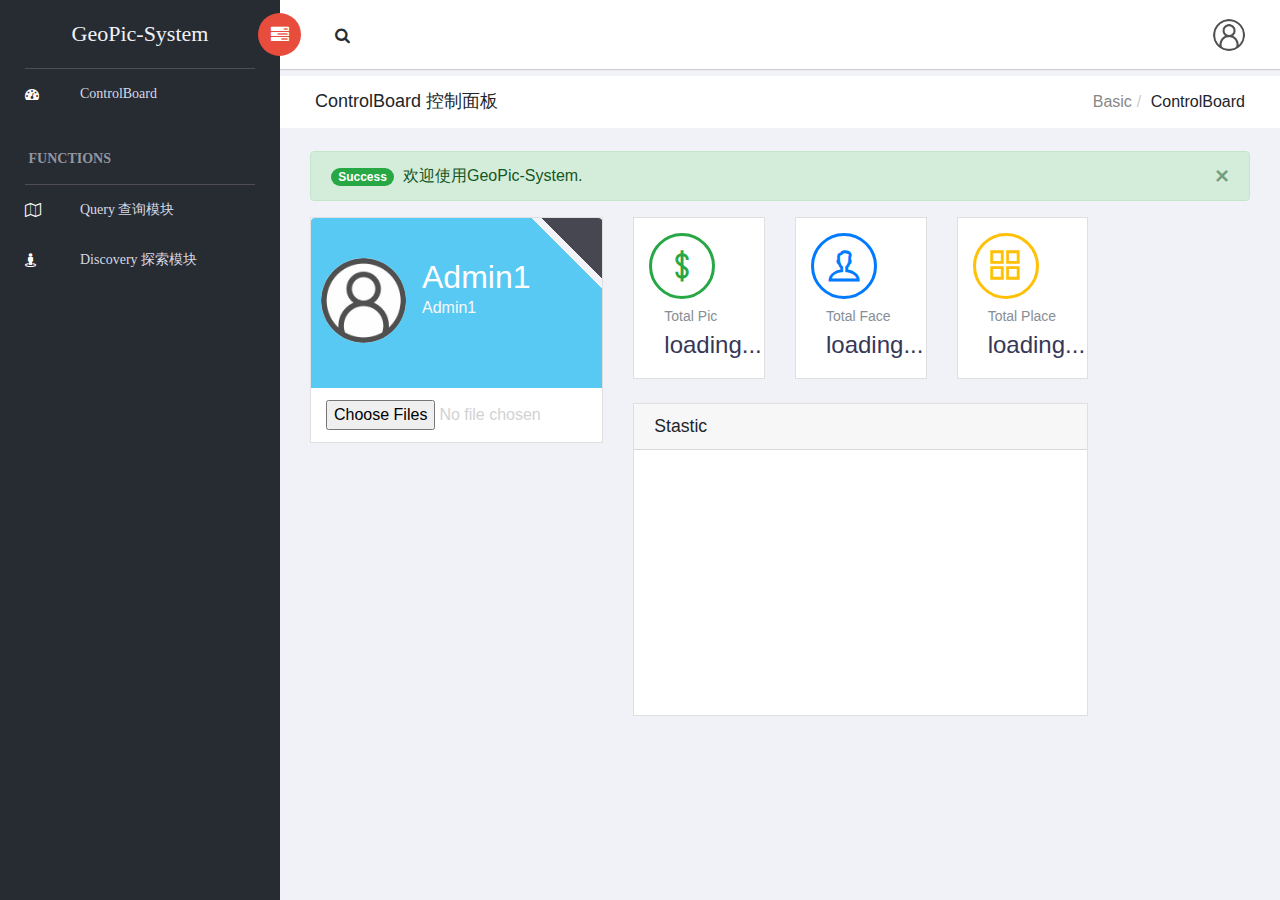
==== SpatialDB-GeoPic-System/web/static/html/index.html @ 5b04c2fc "照片上传" ====
<!doctype html>
<!--[if lt IE 7]>      <html class="no-js lt-ie9 lt-ie8 lt-ie7" lang=""> <![endif]-->
<!--[if IE 7]>         <html class="no-js lt-ie9 lt-ie8" lang=""> <![endif]-->
<!--[if IE 8]>         <html class="no-js lt-ie9" lang=""> <![endif]-->
<!--[if gt IE 8]><!-->
<html class="no-js" lang="en">
<!--<![endif]-->

<head>
<meta charset="utf-8">
<meta http-equiv="X-UA-Compatible" content="IE=edge">
<title>GeoPic-System</title>
<meta name="description" content="GeoPic-System">
<meta name="viewport" content="width=device-width, initial-scale=1">
<link rel="shortcut icon" href="../images/favicon.ico">
<link rel="stylesheet" href="../vendors/bootstrap/dist/css/bootstrap.min.css">
<link rel="stylesheet" href="../vendors/font-awesome/css/font-awesome.min.css">
<link rel="stylesheet" href="../vendors/themify-icons/css/themify-icons.css">
<link rel="stylesheet" href="../assets/css/style.css">
  <script type="text/javascript"
          src="https://webapi.amap.com/maps?v=1.4.15&key=0a2e5f7264c791daee51483cb024a8b8&plugin=AMap.MarkerClusterer"></script>
  <script type="text/javascript" src="../../support/jquery-3.4.1.min.js"></script>
  <script type="text/javascript" src="../js/initGeoPicDesktop.js"></script>
  <script src="../js/MapControl.js"></script>
  <script src="../../support/exif.js"></script>
  <script src="../js/UpLoadPhotos.js"></script>
<!--  <script src="../js/Upload.js"></script>-->
</head>

  <script>
    function getParam(paramID){
      let urlAndParams = window.location.href.split("?");
      let params = urlAndParams[urlAndParams.length - 1];
      let paramList = params.split("&");
      for (let i = 0, len = paramList.length; i < len; i++){
        let param = paramList[i];
        if(param.search(paramID) != -1){
          let arr = param.split("=");
          return arr[arr.length - 1];
        }
      }
    }
    $(document).ready(function () {
      let dbName = getParam("userDbName");
      $("#toQueryPage").attr({
        href: "query.html?userDbName=" + dbName
      });
      var initGeoPicDesktopServlet = new InitGeoPicDesktop(dbName);
    });
    let uploadPhotos = new UpLoadPhotos();
  </script>
</head>

<body>

<!-- Left Panel -->

<aside id="left-panel" class="left-panel">
  <nav class="navbar navbar-expand-sm navbar-default">
    <div class="navbar-header">
      <button class="navbar-toggler" type="button" data-toggle="collapse" data-target="#main-menu" aria-controls="main-menu" aria-expanded="false" aria-label="Toggle navigation"> <i class="fa fa-bars"></i> </button>
      <a class="navbar-brand" href="./">GeoPic-System</a> <a class="navbar-brand hidden" href="./"><img src="../images/logo2.png" alt="Logo"></a> </div>
    <div id="main-menu" class="main-menu collapse navbar-collapse">
      <ul class="nav navbar-nav">
        <li class="active"> <a href=""> <i class="menu-icon fa fa-dashboard"></i>ControlBoard </a> </li>
        <h3 class="menu-title">&nbsp;FUNCTIONS</h3>
        <!-- /.menu-title -->
        <li class="active"><a href="" id="toQueryPage"> <i class="menu-icon fa fa-map-o"></i>Query 查询模块</a> </li>
        <li class="active"> <a href="discovery.html"> <i class="menu-icon fa fa-street-view"></i>Discovery 探索模块</a> </li>
        <!-- /.menu-title --> 
        
        <!-- /.menu-title -->
      </ul>
    </div>
    <!-- /.navbar-collapse --> 
  </nav>
</aside>
<!-- /#left-panel --> 

<!-- Left Panel --> 

<!-- Right Panel -->

<div id="right-panel" class="right-panel"> 
  
  <!-- Header-->
  <header id="header" class="header">
    <div class="header-menu">
      <div class="col-sm-7"> <a id="menuToggle" class="menutoggle pull-left"><i class="fa fa fa-tasks"></i></a>
        <div class="header-left">
          <button class="search-trigger"><i class="fa fa-search"></i></button>
          <div class="form-inline">
            <form class="search-form">
              <input class="form-control mr-sm-2" type="text" placeholder="Search ..." aria-label="Search">
              <button class="search-close" type="submit"><i class="fa fa-close"></i></button>
            </form>
          </div>
        </div>
      </div>
      <div class="col-sm-5">
        <div class="user-area dropdown float-right"> <a href="#" class="dropdown-toggle" data-toggle="dropdown" aria-haspopup="true" aria-expanded="false"> <img class="user-avatar rounded-circle" src="../images/admin.jpg" alt="User Avatar"> </a>
          <div class="user-menu dropdown-menu"> <a class="nav-link" href="index.html"><i class="fa fa-user"></i> 我的照片 </a> <a class="nav-link" href="login.html"><i class="fa fa-power-off"></i> 登出</a> </div>
        </div>
        <div class="language-select dropdown" id="language-select">
          <div class="dropdown-menu" aria-labelledby="language">
            <div class="dropdown-item"> <span class="flag-icon flag-icon-fr"></span> </div>
            <div class="dropdown-item"> <i class="flag-icon flag-icon-es"></i> </div>
            <div class="dropdown-item"> <i class="flag-icon flag-icon-us"></i> </div>
            <div class="dropdown-item"> <i class="flag-icon flag-icon-it"></i> </div>
          </div>
        </div>
      </div>
    </div>
  </header>
  <!-- /header --> 
  <!-- Header-->
  
  <div class="breadcrumbs">
    <div class="col-sm-4">
      <div class="page-header float-left">
        <div class="page-title">
          <h1>ControlBoard 控制面板</h1>
        </div>
      </div>
    </div>
    <div class="col-sm-8">
      <div class="page-header float-right">
        <div class="page-title">
          <ol class="breadcrumb text-right">
            <li><a href="index.html">Basic</a></li>
            <li class="active">ControlBoard</li>
          </ol>
        </div>
      </div>
    </div>
  </div>
  <div class="content mt-3">
    <div class="col-sm-12">
      <div class="alert  alert-success alert-dismissible fade show" role="alert"> <span class="badge badge-pill badge-success">Success</span> &nbsp;欢迎使用GeoPic-System.
        <button type="button" class="close" data-dismiss="alert" aria-label="Close"> <span aria-hidden="true">&times;</span> </button>
      </div>
    </div>
    <!--/.col--> 
    <!--/.col--> 
    <!--/.col--> 
    <!--/.col--> 
    <!--/.col--> 
    <!--/.col--> 
    <!--/.col--> 
    <!--/.col-->
    
    <div class="col-lg-8 col-xl-4">
      <section class="card">
        <div class="twt-feed blue-bg">
          <div class="corner-ribon black-ribon"> </div>
          <div class="media"> <a href="#"> <img class="align-self-center rounded-circle mr-3" style="width:85px; height:85px;" alt="" src="../images/admin.jpg"> </a>
            <div class="media-body">
              <h2 class="text-white display-6">Admin1&nbsp;</h2>
              <p class="text-light">Admin1&nbsp;</p>
            </div>
          </div>
        </div>

        <!--@TODO:上传照片-->
        <footer class="twt-footer" ><input type="file" id="input_upload_driver" name="file" multiple="multiple" onchange="uploadPhotos.startToUpload()" ></input></footer>
      </section>
    </div>
    <div class="col-lg-4 col-xl-2">
      <div class="card">
        <div class="card-body">
          <div class="stat-widget-one">
            <div class="stat-icon dib"><i class="ti-money text-success border-success"></i></div>
            <div class="stat-content dib">
              <div class="stat-text">Total Pic</div>
              <div class="stat-digit photoCount">loading...</div>
            </div>
          </div>
        </div>
      </div>
    </div>
    <div class="col-lg-4 offset-xl-0 col-xl-2">
      <div class="card">
        <div class="card-body">
          <div class="stat-widget-one">
            <div class="stat-icon dib"><i class="ti-user text-primary border-primary"></i></div>
            <div class="stat-content dib">
              <div class="stat-text">Total Face&nbsp;</div>
              <div class="stat-digit faceCount">loading...</div>
            </div>
          </div>
        </div>
      </div>
    </div>
    <div class="col-lg-4 offset-xl-0 col-xl-2">
      <div class="card">
        <div class="card-body">
          <div class="stat-widget-one">
            <div class="stat-icon dib"><i class="ti-layout-grid2 text-warning border-warning"></i></div>
            <div class="stat-content dib">
              <div class="stat-text">Total Place&nbsp;</div>
              <div class="stat-digit placeCount">loading...</div>
            </div>
          </div>
        </div>
      </div>
    </div>
    <div class="col-xl-6">
      <div class="card">
        <div class="card-header">
          <h4>Stastic&nbsp;</h4>
        </div>
        <div class="Amap-container">
          <div id="map" class="col-xl-12" style="height: 265px;"></div>
        </div>
      </div>
      <!-- /# card --> 
      
      <!--照片人脸检测模态框-->
      <div class="modal fade" id="smallFacemodal" tabindex="-1" role="dialog" aria-labelledby="smallmodalLabel" aria-hidden="true">
        <div class="modal-dialog modal-sm" role="document">
          <div class="modal-content">
            <div class="modal-header">
              <h5 class="modal-title" id="smallmodalLabel">人脸信息</h5>
              <button type="button" class="close" data-dismiss="modal" aria-label="Close"> <span aria-hidden="true">&times;</span> </button>
            </div>
            
            <!--模态框主体部分-->
            <div class="modal-body">
              <div class="modal-info center-self-xy mYBounceInDown">
                <div class="modal-face"> <img src="../images/admin.jpg"  class="center-self-xy" id="faceImg"> </div>
                <div class="modal-label"> <span>请输入人物姓名:</span>
                  <input type="text" class="form-control" id="facelabelText">
                </div>
              </div>
            </div>
            <div class="modal-footer">
              <button type="button" class="btn btn-secondary" id="cancelInputFaceLabel" data-dismiss="modal">取消</button>
              <button type="button" class="btn btn-primary" id="sureInputFaceLabel">确认</button>
            </div>
          </div>
        </div>
        
        <!-- .animated --> 
      </div>
      
    </div>
  </div>
  <!-- .content --> 
</div>
<!-- /#right-panel --><!-- Right Panel --> 

<script src="../vendors/jquery/dist/jquery.min.js"></script>
<!--<script src="vendors/popper.js/dist/umd/popper.min.js"></script> -->
<script src="../vendors/bootstrap/dist/js/bootstrap.min.js"></script>
<!--<script src="assets/js/main.js"></script> -->
<!--<script src="vendors/chart.js/dist/Chart.bundle.min.js"></script> -->
<!--<script src="assets/js/dashboard.js"></script> -->
<!--<script src="assets/js/widgets.js"></script> -->
<!--<script src="vendors/jqvmap/dist/jquery.vmap.min.js"></script> -->
<!--<script src="vendors/jqvmap/examples/js/jquery.vmap.sampledata.js"></script> -->
<!--<script src="vendors/jqvmap/dist/maps/jquery.vmap.world.js"></script> -->
</body>
</html>
---- SpatialDB-GeoPic-System/web/static/vendors/themify-icons/css/themify-icons.css ----
@font-face {
	font-family: 'themify';
	src:url('../fonts/themify.eot');
	src:url('../fonts/themify.eot?#iefix') format('embedded-opentype'),
		url('../fonts/themify.woff') format('woff'),
		url('../fonts/themify.ttf') format('truetype'),
		url('../fonts/themify.svg') format('svg');
	font-weight: normal;
	font-style: normal;
}

[class^="ti-"], [class*=" ti-"] {
	font-family: 'themify';
	speak: none;
	font-style: normal;
	font-weight: normal;
	font-variant: normal;
	text-transform: none;
	line-height: 1;

	/* Better Font Rendering =========== */
	-webkit-font-smoothing: antialiased;
	-moz-osx-font-smoothing: grayscale;
}

.ti-wand:before {
	content: "\e600";
}
.ti-volume:before {
	content: "\e601";
}
.ti-user:before {
	content: "\e602";
}
.ti-unlock:before {
	content: "\e603";
}
.ti-unlink:before {
	content: "\e604";
}
.ti-trash:before {
	content: "\e605";
}
.ti-thought:before {
	content: "\e606";
}
.ti-target:before {
	content: "\e607";
}
.ti-tag:before {
	content: "\e608";
}
.ti-tablet:before {
	content: "\e609";
}
.ti-star:before {
	content: "\e60a";
}
.ti-spray:before {
	content: "\e60b";
}
.ti-signal:before {
	content: "\e60c";
}
.ti-shopping-cart:before {
	content: "\e60d";
}
.ti-shopping-cart-full:before {
	content: "\e60e";
}
.ti-settings:before {
	content: "\e60f";
}
.ti-search:before {
	content: "\e610";
}
.ti-zoom-in:before {
	content: "\e611";
}
.ti-zoom-out:before {
	content: "\e612";
}
.ti-cut:before {
	content: "\e613";
}
.ti-ruler:before {
	content: "\e614";
}
.ti-ruler-pencil:before {
	content: "\e615";
}
.ti-ruler-alt:before {
	content: "\e616";
}
.ti-bookmark:before {
	content: "\e617";
}
.ti-bookmark-alt:before {
	content: "\e618";
}
.ti-reload:before {
	content: "\e619";
}
.ti-plus:before {
	content: "\e61a";
}
.ti-pin:before {
	content: "\e61b";
}
.ti-pencil:before {
	content: "\e61c";
}
.ti-pencil-alt:before {
	content: "\e61d";
}
.ti-paint-roller:before {
	content: "\e61e";
}
.ti-paint-bucket:before {
	content: "\e61f";
}
.ti-na:before {
	content: "\e620";
}
.ti-mobile:before {
	content: "\e621";
}
.ti-minus:before {
	content: "\e622";
}
.ti-medall:before {
	content: "\e623";
}
.ti-medall-alt:before {
	content: "\e624";
}
.ti-marker:before {
	content: "\e625";
}
.ti-marker-alt:before {
	content: "\e626";
}
.ti-arrow-up:before {
	content: "\e627";
}
.ti-arrow-right:before {
	content: "\e628";
}
.ti-arrow-left:before {
	content: "\e629";
}
.ti-arrow-down:before {
	content: "\e62a";
}
.ti-lock:before {
	content: "\e62b";
}
.ti-location-arrow:before {
	content: "\e62c";
}
.ti-link:before {
	content: "\e62d";
}
.ti-layout:before {
	content: "\e62e";
}
.ti-layers:before {
	content: "\e62f";
}
.ti-layers-alt:before {
	content: "\e630";
}
.ti-key:before {
	content: "\e631";
}
.ti-import:before {
	content: "\e632";
}
.ti-image:before {
	content: "\e633";
}
.ti-heart:before {
	content: "\e634";
}
.ti-heart-broken:before {
	content: "\e635";
}
.ti-hand-stop:before {
	content: "\e636";
}
.ti-hand-open:before {
	content: "\e637";
}
.ti-hand-drag:before {
	content: "\e638";
}
.ti-folder:before {
	content: "\e639";
}
.ti-flag:before {
	content: "\e63a";
}
.ti-flag-alt:before {
	content: "\e63b";
}
.ti-flag-alt-2:before {
	content: "\e63c";
}
.ti-eye:before {
	content: "\e63d";
}
.ti-export:before {
	content: "\e63e";
}
.ti-exchange-vertical:before {
	content: "\e63f";
}
.ti-desktop:before {
	content: "\e640";
}
.ti-cup:before {
	content: "\e641";
}
.ti-crown:before {
	content: "\e642";
}
.ti-comments:before {
	content: "\e643";
}
.ti-comment:before {
	content: "\e644";
}
.ti-comment-alt:before {
	content: "\e645";
}
.ti-close:before {
	content: "\e646";
}
.ti-clip:before {
	content: "\e647";
}
.ti-angle-up:before {
	content: "\e648";
}
.ti-angle-right:before {
	content: "\e649";
}
.ti-angle-left:before {
	content: "\e64a";
}
.ti-angle-down:before {
	content: "\e64b";
}
.ti-check:before {
	content: "\e64c";
}
.ti-check-box:before {
	content: "\e64d";
}
.ti-camera:before {
	content: "\e64e";
}
.ti-announcement:before {
	content: "\e64f";
}
.ti-brush:before {
	content: "\e650";
}
.ti-briefcase:before {
	content: "\e651";
}
.ti-bolt:before {
	content: "\e652";
}
.ti-bolt-alt:before {
	content: "\e653";
}
.ti-blackboard:before {
	content: "\e654";
}
.ti-bag:before {
	content: "\e655";
}
.ti-move:before {
	content: "\e656";
}
.ti-arrows-vertical:before {
	content: "\e657";
}
.ti-arrows-horizontal:before {
	content: "\e658";
}
.ti-fullscreen:before {
	content: "\e659";
}
.ti-arrow-top-right:before {
	content: "\e65a";
}
.ti-arrow-top-left:before {
	content: "\e65b";
}
.ti-arrow-circle-up:before {
	content: "\e65c";
}
.ti-arrow-circle-right:before {
	content: "\e65d";
}
.ti-arrow-circle-left:before {
	content: "\e65e";
}
.ti-arrow-circle-down:before {
	content: "\e65f";
}
.ti-angle-double-up:before {
	content: "\e660";
}
.ti-angle-double-right:before {
	content: "\e661";
}
.ti-angle-double-left:before {
	content: "\e662";
}
.ti-angle-double-down:before {
	content: "\e663";
}
.ti-zip:before {
	content: "\e664";
}
.ti-world:before {
	content: "\e665";
}
.ti-wheelchair:before {
	content: "\e666";
}
.ti-view-list:before {
	content: "\e667";
}
.ti-view-list-alt:before {
	content: "\e668";
}
.ti-view-grid:before {
	content: "\e669";
}
.ti-uppercase:before {
	content: "\e66a";
}
.ti-upload:before {
	content: "\e66b";
}
.ti-underline:before {
	content: "\e66c";
}
.ti-truck:before {
	content: "\e66d";
}
.ti-timer:before {
	content: "\e66e";
}
.ti-ticket:before {
	content: "\e66f";
}
.ti-thumb-up:before {
	content: "\e670";
}
.ti-thumb-down:before {
	content: "\e671";
}
.ti-text:before {
	content: "\e672";
}
.ti-stats-up:before {
	content: "\e673";
}
.ti-stats-down:before {
	content: "\e674";
}
.ti-split-v:before {
	content: "\e675";
}
.ti-split-h:before {
	content: "\e676";
}
.ti-smallcap:before {
	content: "\e677";
}
.ti-shine:before {
	content: "\e678";
}
.ti-shift-right:before {
	content: "\e679";
}
.ti-shift-left:before {
	content: "\e67a";
}
.ti-shield:before {
	content: "\e67b";
}
.ti-notepad:before {
	content: "\e67c";
}
.ti-server:before {
	content: "\e67d";
}
.ti-quote-right:before {
	content: "\e67e";
}
.ti-quote-left:before {
	content: "\e67f";
}
.ti-pulse:before {
	content: "\e680";
}
.ti-printer:before {
	content: "\e681";
}
.ti-power-off:before {
	content: "\e682";
}
.ti-plug:before {
	content: "\e683";
}
.ti-pie-chart:before {
	content: "\e684";
}
.ti-paragraph:before {
	content: "\e685";
}
.ti-panel:before {
	content: "\e686";
}
.ti-package:before {
	content: "\e687";
}
.ti-music:before {
	content: "\e688";
}
.ti-music-alt:before {
	content: "\e689";
}
.ti-mouse:before {
	content: "\e68a";
}
.ti-mouse-alt:before {
	content: "\e68b";
}
.ti-money:before {
	content: "\e68c";
}
.ti-microphone:before {
	content: "\e68d";
}
.ti-menu:before {
	content: "\e68e";
}
.ti-menu-alt:before {
	content: "\e68f";
}
.ti-map:before {
	content: "\e690";
}
.ti-map-alt:before {
	content: "\e691";
}
.ti-loop:before {
	content: "\e692";
}
.ti-location-pin:before {
	content: "\e693";
}
.ti-list:before {
	content: "\e694";
}
.ti-light-bulb:before {
	content: "\e695";
}
.ti-Italic:before {
	content: "\e696";
}
.ti-info:before {
	content: "\e697";
}
.ti-infinite:before {
	content: "\e698";
}
.ti-id-badge:before {
	content: "\e699";
}
.ti-hummer:before {
	content: "\e69a";
}
.ti-home:before {
	content: "\e69b";
}
.ti-help:before {
	content: "\e69c";
}
.ti-headphone:before {
	content: "\e69d";
}
.ti-harddrives:before {
	content: "\e69e";
}
.ti-harddrive:before {
	content: "\e69f";
}
.ti-gift:before {
	content: "\e6a0";
}
.ti-game:before {
	content: "\e6a1";
}
.ti-filter:before {
	content: "\e6a2";
}
.ti-files:before {
	content: "\e6a3";
}
.ti-file:before {
	content: "\e6a4";
}
.ti-eraser:before {
	content: "\e6a5";
}
.ti-envelope:before {
	content: "\e6a6";
}
.ti-download:before {
	content: "\e6a7";
}
.ti-direction:before {
	content: "\e6a8";
}
.ti-direction-alt:before {
	content: "\e6a9";
}
.ti-dashboard:before {
	content: "\e6aa";
}
.ti-control-stop:before {
	content: "\e6ab";
}
.ti-control-shuffle:before {
	content: "\e6ac";
}
.ti-control-play:before {
	content: "\e6ad";
}
.ti-control-pause:before {
	content: "\e6ae";
}
.ti-control-forward:before {
	content: "\e6af";
}
.ti-control-backward:before {
	content: "\e6b0";
}
.ti-cloud:before {
	content: "\e6b1";
}
.ti-cloud-up:before {
	content: "\e6b2";
}
.ti-cloud-down:before {
	content: "\e6b3";
}
.ti-clipboard:before {
	content: "\e6b4";
}
.ti-car:before {
	content: "\e6b5";
}
.ti-calendar:before {
	content: "\e6b6";
}
.ti-book:before {
	content: "\e6b7";
}
.ti-bell:before {
	content: "\e6b8";
}
.ti-basketball:before {
	content: "\e6b9";
}
.ti-bar-chart:before {
	content: "\e6ba";
}
.ti-bar-chart-alt:before {
	content: "\e6bb";
}
.ti-back-right:before {
	content: "\e6bc";
}
.ti-back-left:before {
	content: "\e6bd";
}
.ti-arrows-corner:before {
	content: "\e6be";
}
.ti-archive:before {
	content: "\e6bf";
}
.ti-anchor:before {
	content: "\e6c0";
}
.ti-align-right:before {
	content: "\e6c1";
}
.ti-align-left:before {
	content: "\e6c2";
}
.ti-align-justify:before {
	content: "\e6c3";
}
.ti-align-center:before {
	content: "\e6c4";
}
.ti-alert:before {
	content: "\e6c5";
}
.ti-alarm-clock:before {
	content: "\e6c6";
}
.ti-agenda:before {
	content: "\e6c7";
}
.ti-write:before {
	content: "\e6c8";
}
.ti-window:before {
	content: "\e6c9";
}
.ti-widgetized:before {
	content: "\e6ca";
}
.ti-widget:before {
	content: "\e6cb";
}
.ti-widget-alt:before {
	content: "\e6cc";
}
.ti-wallet:before {
	content: "\e6cd";
}
.ti-video-clapper:before {
	content: "\e6ce";
}
.ti-video-camera:before {
	content: "\e6cf";
}
.ti-vector:before {
	content: "\e6d0";
}
.ti-themify-logo:before {
	content: "\e6d1";
}
.ti-themify-favicon:before {
	content: "\e6d2";
}
.ti-themify-favicon-alt:before {
	content: "\e6d3";
}
.ti-support:before {
	content: "\e6d4";
}
.ti-stamp:before {
	content: "\e6d5";
}
.ti-split-v-alt:before {
	content: "\e6d6";
}
.ti-slice:before {
	content: "\e6d7";
}
.ti-shortcode:before {
	content: "\e6d8";
}
.ti-shift-right-alt:before {
	content: "\e6d9";
}
.ti-shift-left-alt:before {
	content: "\e6da";
}
.ti-ruler-alt-2:before {
	content: "\e6db";
}
.ti-receipt:before {
	content: "\e6dc";
}
.ti-pin2:before {
	content: "\e6dd";
}
.ti-pin-alt:before {
	content: "\e6de";
}
.ti-pencil-alt2:before {
	content: "\e6df";
}
.ti-palette:before {
	content: "\e6e0";
}
.ti-more:before {
	content: "\e6e1";
}
.ti-more-alt:before {
	content: "\e6e2";
}
.ti-microphone-alt:before {
	content: "\e6e3";
}
.ti-magnet:before {
	content: "\e6e4";
}
.ti-line-double:before {
	content: "\e6e5";
}
.ti-line-dotted:before {
	content: "\e6e6";
}
.ti-line-dashed:before {
	content: "\e6e7";
}
.ti-layout-width-full:before {
	content: "\e6e8";
}
.ti-layout-width-default:before {
	content: "\e6e9";
}
.ti-layout-width-default-alt:before {
	content: "\e6ea";
}
.ti-layout-tab:before {
	content: "\e6eb";
}
.ti-layout-tab-window:before {
	content: "\e6ec";
}
.ti-layout-tab-v:before {
	content: "\e6ed";
}
.ti-layout-tab-min:before {
	content: "\e6ee";
}
.ti-layout-slider:before {
	content: "\e6ef";
}
.ti-layout-slider-alt:before {
	content: "\e6f0";
}
.ti-layout-sidebar-right:before {
	content: "\e6f1";
}
.ti-layout-sidebar-none:before {
	content: "\e6f2";
}
.ti-layout-sidebar-left:before {
	content: "\e6f3";
}
.ti-layout-placeholder:before {
	content: "\e6f4";
}
.ti-layout-menu:before {
	content: "\e6f5";
}
.ti-layout-menu-v:before {
	content: "\e6f6";
}
.ti-layout-menu-separated:before {
	content: "\e6f7";
}
.ti-layout-menu-full:before {
	content: "\e6f8";
}
.ti-layout-media-right-alt:before {
	content: "\e6f9";
}
.ti-layout-media-right:before {
	content: "\e6fa";
}
.ti-layout-media-overlay:before {
	content: "\e6fb";
}
.ti-layout-media-overlay-alt:before {
	content: "\e6fc";
}
.ti-layout-media-overlay-alt-2:before {
	content: "\e6fd";
}
.ti-layout-media-left-alt:before {
	content: "\e6fe";
}
.ti-layout-media-left:before {
	content: "\e6ff";
}
.ti-layout-media-center-alt:before {
	content: "\e700";
}
.ti-layout-media-center:before {
	content: "\e701";
}
.ti-layout-list-thumb:before {
	content: "\e702";
}
.ti-layout-list-thumb-alt:before {
	content: "\e703";
}
.ti-layout-list-post:before {
	content: "\e704";
}
.ti-layout-list-large-image:before {
	content: "\e705";
}
.ti-layout-line-solid:before {
	content: "\e706";
}
.ti-layout-grid4:before {
	content: "\e707";
}
.ti-layout-grid3:before {
	content: "\e708";
}
.ti-layout-grid2:before {
	content: "\e709";
}
.ti-layout-grid2-thumb:before {
	content: "\e70a";
}
.ti-layout-cta-right:before {
	content: "\e70b";
}
.ti-layout-cta-left:before {
	content: "\e70c";
}
.ti-layout-cta-center:before {
	content: "\e70d";
}
.ti-layout-cta-btn-right:before {
	content: "\e70e";
}
.ti-layout-cta-btn-left:before {
	content: "\e70f";
}
.ti-layout-column4:before {
	content: "\e710";
}
.ti-layout-column3:before {
	content: "\e711";
}
.ti-layout-column2:before {
	content: "\e712";
}
.ti-layout-accordion-separated:before {
	content: "\e713";
}
.ti-layout-accordion-merged:before {
	content: "\e714";
}
.ti-layout-accordion-list:before {
	content: "\e715";
}
.ti-ink-pen:before {
	content: "\e716";
}
.ti-info-alt:before {
	content: "\e717";
}
.ti-help-alt:before {
	content: "\e718";
}
.ti-headphone-alt:before {
	content: "\e719";
}
.ti-hand-point-up:before {
	content: "\e71a";
}
.ti-hand-point-right:before {
	content: "\e71b";
}
.ti-hand-point-left:before {
	content: "\e71c";
}
.ti-hand-point-down:before {
	content: "\e71d";
}
.ti-gallery:before {
	content: "\e71e";
}
.ti-face-smile:before {
	content: "\e71f";
}
.ti-face-sad:before {
	content: "\e720";
}
.ti-credit-card:before {
	content: "\e721";
}
.ti-control-skip-forward:before {
	content: "\e722";
}
.ti-control-skip-backward:before {
	content: "\e723";
}
.ti-control-record:before {
	content: "\e724";
}
.ti-control-eject:before {
	content: "\e725";
}
.ti-comments-smiley:before {
	content: "\e726";
}
.ti-brush-alt:before {
	content: "\e727";
}
.ti-youtube:before {
	content: "\e728";
}
.ti-vimeo:before {
	content: "\e729";
}
.ti-twitter:before {
	content: "\e72a";
}
.ti-time:before {
	content: "\e72b";
}
.ti-tumblr:before {
	content: "\e72c";
}
.ti-skype:before {
	content: "\e72d";
}
.ti-share:before {
	content: "\e72e";
}
.ti-share-alt:before {
	content: "\e72f";
}
.ti-rocket:before {
	content: "\e730";
}
.ti-pinterest:before {
	content: "\e731";
}
.ti-new-window:before {
	content: "\e732";
}
.ti-microsoft:before {
	content: "\e733";
}
.ti-list-ol:before {
	content: "\e734";
}
.ti-linkedin:before {
	content: "\e735";
}
.ti-layout-sidebar-2:before {
	content: "\e736";
}
.ti-layout-grid4-alt:before {
	content: "\e737";
}
.ti-layout-grid3-alt:before {
	content: "\e738";
}
.ti-layout-grid2-alt:before {
	content: "\e739";
}
.ti-layout-column4-alt:before {
	content: "\e73a";
}
.ti-layout-column3-alt:before {
	content: "\e73b";
}
.ti-layout-column2-alt:before {
	content: "\e73c";
}
.ti-instagram:before {
	content: "\e73d";
}
.ti-google:before {
	content: "\e73e";
}
.ti-github:before {
	content: "\e73f";
}
.ti-flickr:before {
	content: "\e740";
}
.ti-facebook:before {
	content: "\e741";
}
.ti-dropbox:before {
	content: "\e742";
}
.ti-dribbble:before {
	content: "\e743";
}
.ti-apple:before {
	content: "\e744";
}
.ti-android:before {
	content: "\e745";
}
.ti-save:before {
	content: "\e746";
}
.ti-save-alt:before {
	content: "\e747";
}
.ti-yahoo:before {
	content: "\e748";
}
.ti-wordpress:before {
	content: "\e749";
}
.ti-vimeo-alt:before {
	content: "\e74a";
}
.ti-twitter-alt:before {
	content: "\e74b";
}
.ti-tumblr-alt:before {
	content: "\e74c";
}
.ti-trello:before {
	content: "\e74d";
}
.ti-stack-overflow:before {
	content: "\e74e";
}
.ti-soundcloud:before {
	content: "\e74f";
}
.ti-sharethis:before {
	content: "\e750";
}
.ti-sharethis-alt:before {
	content: "\e751";
}
.ti-reddit:before {
	content: "\e752";
}
.ti-pinterest-alt:before {
	content: "\e753";
}
.ti-microsoft-alt:before {
	content: "\e754";
}
.ti-linux:before {
	content: "\e755";
}
.ti-jsfiddle:before {
	content: "\e756";
}
.ti-joomla:before {
	content: "\e757";
}
.ti-html5:before {
	content: "\e758";
}
.ti-flickr-alt:before {
	content: "\e759";
}
.ti-email:before {
	content: "\e75a";
}
.ti-drupal:before {
	content: "\e75b";
}
.ti-dropbox-alt:before {
	content: "\e75c";
}
.ti-css3:before {
	content: "\e75d";
}
.ti-rss:before {
	content: "\e75e";
}
.ti-rss-alt:before {
	content: "\e75f";
}
---- SpatialDB-GeoPic-System/web/static/assets/css/style.css ----
/* Bootstrap */
@charset "UTF-8";

/*!
 * animate.css -http://daneden.me/animate
 * Version - 3.7.0
 * Licensed under the MIT license - http://opensource.org/licenses/MIT
 *
 * Copyright (c) 2018 Daniel Eden
 */

@-webkit-keyframes bounce{0%,20%,53%,80%,to{-webkit-animation-timing-function:cubic-bezier(.215,.61,.355,1);-webkit-transform:translateZ(0);animation-timing-function:cubic-bezier(.215,.61,.355,1);transform:translateZ(0)}40%,43%{-webkit-animation-timing-function:cubic-bezier(.755,.05,.855,.06);-webkit-transform:translate3d(0,-30px,0);animation-timing-function:cubic-bezier(.755,.05,.855,.06);transform:translate3d(0,-30px,0)}70%{-webkit-animation-timing-function:cubic-bezier(.755,.05,.855,.06);-webkit-transform:translate3d(0,-15px,0);animation-timing-function:cubic-bezier(.755,.05,.855,.06);transform:translate3d(0,-15px,0)}90%{-webkit-transform:translate3d(0,-4px,0);transform:translate3d(0,-4px,0)}}@keyframes bounce{0%,20%,53%,80%,to{-webkit-animation-timing-function:cubic-bezier(.215,.61,.355,1);-webkit-transform:translateZ(0);animation-timing-function:cubic-bezier(.215,.61,.355,1);transform:translateZ(0)}40%,43%{-webkit-animation-timing-function:cubic-bezier(.755,.05,.855,.06);-webkit-transform:translate3d(0,-30px,0);animation-timing-function:cubic-bezier(.755,.05,.855,.06);transform:translate3d(0,-30px,0)}70%{-webkit-animation-timing-function:cubic-bezier(.755,.05,.855,.06);-webkit-transform:translate3d(0,-15px,0);animation-timing-function:cubic-bezier(.755,.05,.855,.06);transform:translate3d(0,-15px,0)}90%{-webkit-transform:translate3d(0,-4px,0);transform:translate3d(0,-4px,0)}}.bounce{-webkit-animation-name:bounce;-webkit-transform-origin:center bottom;animation-name:bounce;-ms-transform-origin:center bottom;transform-origin:center bottom}@-webkit-keyframes flash{0%,50%,to{opacity:1;-ms-filter:"progid:DXImageTransform.Microsoft.Alpha(Opacity=100)"}25%,75%{opacity:0;-ms-filter:"progid:DXImageTransform.Microsoft.Alpha(Opacity=0)"}}@keyframes flash{0%,50%,to{opacity:1;-ms-filter:"progid:DXImageTransform.Microsoft.Alpha(Opacity=100)"}25%,75%{opacity:0;-ms-filter:"progid:DXImageTransform.Microsoft.Alpha(Opacity=0)"}}.flash{-webkit-animation-name:flash;animation-name:flash}@-webkit-keyframes pulse{0%{-webkit-transform:scaleX(1);transform:scaleX(1)}50%{-webkit-transform:scale3d(1.05,1.05,1.05);transform:scale3d(1.05,1.05,1.05)}to{-webkit-transform:scaleX(1);transform:scaleX(1)}}@keyframes pulse{0%{-webkit-transform:scaleX(1);transform:scaleX(1)}50%{-webkit-transform:scale3d(1.05,1.05,1.05);transform:scale3d(1.05,1.05,1.05)}to{-webkit-transform:scaleX(1);transform:scaleX(1)}}.pulse{-webkit-animation-name:pulse;animation-name:pulse}@-webkit-keyframes rubberBand{0%{-webkit-transform:scaleX(1);transform:scaleX(1)}30%{-webkit-transform:scale3d(1.25,.75,1);transform:scale3d(1.25,.75,1)}40%{-webkit-transform:scale3d(.75,1.25,1);transform:scale3d(.75,1.25,1)}50%{-webkit-transform:scale3d(1.15,.85,1);transform:scale3d(1.15,.85,1)}65%{-webkit-transform:scale3d(.95,1.05,1);transform:scale3d(.95,1.05,1)}75%{-webkit-transform:scale3d(1.05,.95,1);transform:scale3d(1.05,.95,1)}to{-webkit-transform:scaleX(1);transform:scaleX(1)}}@keyframes rubberBand{0%{-webkit-transform:scaleX(1);transform:scaleX(1)}30%{-webkit-transform:scale3d(1.25,.75,1);transform:scale3d(1.25,.75,1)}40%{-webkit-transform:scale3d(.75,1.25,1);transform:scale3d(.75,1.25,1)}50%{-webkit-transform:scale3d(1.15,.85,1);transform:scale3d(1.15,.85,1)}65%{-webkit-transform:scale3d(.95,1.05,1);transform:scale3d(.95,1.05,1)}75%{-webkit-transform:scale3d(1.05,.95,1);transform:scale3d(1.05,.95,1)}to{-webkit-transform:scaleX(1);transform:scaleX(1)}}.rubberBand{-webkit-animation-name:rubberBand;animation-name:rubberBand}@-webkit-keyframes shake{0%,to{-webkit-transform:translateZ(0);transform:translateZ(0)}10%,30%,50%,70%,90%{-webkit-transform:translate3d(-10px,0,0);transform:translate3d(-10px,0,0)}20%,40%,60%,80%{-webkit-transform:translate3d(10px,0,0);transform:translate3d(10px,0,0)}}@keyframes shake{0%,to{-webkit-transform:translateZ(0);transform:translateZ(0)}10%,30%,50%,70%,90%{-webkit-transform:translate3d(-10px,0,0);transform:translate3d(-10px,0,0)}20%,40%,60%,80%{-webkit-transform:translate3d(10px,0,0);transform:translate3d(10px,0,0)}}.shake{-webkit-animation-name:shake;animation-name:shake}@-webkit-keyframes headShake{0%{-webkit-transform:translateX(0);transform:translateX(0)}6.5%{-webkit-transform:translateX(-6px) rotateY(-9deg);transform:translateX(-6px) rotateY(-9deg)}18.5%{-webkit-transform:translateX(5px) rotateY(7deg);transform:translateX(5px) rotateY(7deg)}31.5%{-webkit-transform:translateX(-3px) rotateY(-5deg);transform:translateX(-3px) rotateY(-5deg)}43.5%{-webkit-transform:translateX(2px) rotateY(3deg);transform:translateX(2px) rotateY(3deg)}50%{-webkit-transform:translateX(0);transform:translateX(0)}}@keyframes headShake{0%{-webkit-transform:translateX(0);transform:translateX(0)}6.5%{-webkit-transform:translateX(-6px) rotateY(-9deg);transform:translateX(-6px) rotateY(-9deg)}18.5%{-webkit-transform:translateX(5px) rotateY(7deg);transform:translateX(5px) rotateY(7deg)}31.5%{-webkit-transform:translateX(-3px) rotateY(-5deg);transform:translateX(-3px) rotateY(-5deg)}43.5%{-webkit-transform:translateX(2px) rotateY(3deg);transform:translateX(2px) rotateY(3deg)}50%{-webkit-transform:translateX(0);transform:translateX(0)}}.headShake{-webkit-animation-name:headShake;-webkit-animation-timing-function:ease-in-out;animation-name:headShake;animation-timing-function:ease-in-out}@-webkit-keyframes swing{20%{-webkit-transform:rotate(15deg);transform:rotate(15deg)}40%{-webkit-transform:rotate(-10deg);transform:rotate(-10deg)}60%{-webkit-transform:rotate(5deg);transform:rotate(5deg)}80%{-webkit-transform:rotate(-5deg);transform:rotate(-5deg)}to{-webkit-transform:rotate(0deg);transform:rotate(0deg)}}@keyframes swing{20%{-webkit-transform:rotate(15deg);transform:rotate(15deg)}40%{-webkit-transform:rotate(-10deg);transform:rotate(-10deg)}60%{-webkit-transform:rotate(5deg);transform:rotate(5deg)}80%{-webkit-transform:rotate(-5deg);transform:rotate(-5deg)}to{-webkit-transform:rotate(0deg);transform:rotate(0deg)}}.swing{-webkit-animation-name:swing;-webkit-transform-origin:top center;animation-name:swing;-ms-transform-origin:top center;transform-origin:top center}@-webkit-keyframes tada{0%{-webkit-transform:scaleX(1);transform:scaleX(1)}10%,20%{-webkit-transform:scale3d(.9,.9,.9) rotate(-3deg);transform:scale3d(.9,.9,.9) rotate(-3deg)}30%,50%,70%,90%{-webkit-transform:scale3d(1.1,1.1,1.1) rotate(3deg);transform:scale3d(1.1,1.1,1.1) rotate(3deg)}40%,60%,80%{-webkit-transform:scale3d(1.1,1.1,1.1) rotate(-3deg);transform:scale3d(1.1,1.1,1.1) rotate(-3deg)}to{-webkit-transform:scaleX(1);transform:scaleX(1)}}@keyframes tada{0%{-webkit-transform:scaleX(1);transform:scaleX(1)}10%,20%{-webkit-transform:scale3d(.9,.9,.9) rotate(-3deg);transform:scale3d(.9,.9,.9) rotate(-3deg)}30%,50%,70%,90%{-webkit-transform:scale3d(1.1,1.1,1.1) rotate(3deg);transform:scale3d(1.1,1.1,1.1) rotate(3deg)}40%,60%,80%{-webkit-transform:scale3d(1.1,1.1,1.1) rotate(-3deg);transform:scale3d(1.1,1.1,1.1) rotate(-3deg)}to{-webkit-transform:scaleX(1);transform:scaleX(1)}}.tada{-webkit-animation-name:tada;animation-name:tada}@-webkit-keyframes wobble{0%{-webkit-transform:translateZ(0);transform:translateZ(0)}15%{-webkit-transform:translate3d(-25%,0,0) rotate(-5deg);transform:translate3d(-25%,0,0) rotate(-5deg)}30%{-webkit-transform:translate3d(20%,0,0) rotate(3deg);transform:translate3d(20%,0,0) rotate(3deg)}45%{-webkit-transform:translate3d(-15%,0,0) rotate(-3deg);transform:translate3d(-15%,0,0) rotate(-3deg)}60%{-webkit-transform:translate3d(10%,0,0) rotate(2deg);transform:translate3d(10%,0,0) rotate(2deg)}75%{-webkit-transform:translate3d(-5%,0,0) rotate(-1deg);transform:translate3d(-5%,0,0) rotate(-1deg)}to{-webkit-transform:translateZ(0);transform:translateZ(0)}}@keyframes wobble{0%{-webkit-transform:translateZ(0);transform:translateZ(0)}15%{-webkit-transform:translate3d(-25%,0,0) rotate(-5deg);transform:translate3d(-25%,0,0) rotate(-5deg)}30%{-webkit-transform:translate3d(20%,0,0) rotate(3deg);transform:translate3d(20%,0,0) rotate(3deg)}45%{-webkit-transform:translate3d(-15%,0,0) rotate(-3deg);transform:translate3d(-15%,0,0) rotate(-3deg)}60%{-webkit-transform:translate3d(10%,0,0) rotate(2deg);transform:translate3d(10%,0,0) rotate(2deg)}75%{-webkit-transform:translate3d(-5%,0,0) rotate(-1deg);transform:translate3d(-5%,0,0) rotate(-1deg)}to{-webkit-transform:translateZ(0);transform:translateZ(0)}}.wobble{-webkit-animation-name:wobble;animation-name:wobble}@-webkit-keyframes jello{0%,11.1%,to{-webkit-transform:translateZ(0);transform:translateZ(0)}22.2%{-webkit-transform:skewX(-12.5deg) skewY(-12.5deg);transform:skewX(-12.5deg) skewY(-12.5deg)}33.3%{-webkit-transform:skewX(6.25deg) skewY(6.25deg);transform:skewX(6.25deg) skewY(6.25deg)}44.4%{-webkit-transform:skewX(-3.125deg) skewY(-3.125deg);transform:skewX(-3.125deg) skewY(-3.125deg)}55.5%{-webkit-transform:skewX(1.5625deg) skewY(1.5625deg);transform:skewX(1.5625deg) skewY(1.5625deg)}66.6%{-webkit-transform:skewX(-.78125deg) skewY(-.78125deg);transform:skewX(-.78125deg) skewY(-.78125deg)}77.7%{-webkit-transform:skewX(.390625deg) skewY(.390625deg);transform:skewX(.390625deg) skewY(.390625deg)}88.8%{-webkit-transform:skewX(-.1953125deg) skewY(-.1953125deg);transform:skewX(-.1953125deg) skewY(-.1953125deg)}}@keyframes jello{0%,11.1%,to{-webkit-transform:translateZ(0);transform:translateZ(0)}22.2%{-webkit-transform:skewX(-12.5deg) skewY(-12.5deg);transform:skewX(-12.5deg) skewY(-12.5deg)}33.3%{-webkit-transform:skewX(6.25deg) skewY(6.25deg);transform:skewX(6.25deg) skewY(6.25deg)}44.4%{-webkit-transform:skewX(-3.125deg) skewY(-3.125deg);transform:skewX(-3.125deg) skewY(-3.125deg)}55.5%{-webkit-transform:skewX(1.5625deg) skewY(1.5625deg);transform:skewX(1.5625deg) skewY(1.5625deg)}66.6%{-webkit-transform:skewX(-.78125deg) skewY(-.78125deg);transform:skewX(-.78125deg) skewY(-.78125deg)}77.7%{-webkit-transform:skewX(.390625deg) skewY(.390625deg);transform:skewX(.390625deg) skewY(.390625deg)}88.8%{-webkit-transform:skewX(-.1953125deg) skewY(-.1953125deg);transform:skewX(-.1953125deg) skewY(-.1953125deg)}}.jello{-webkit-animation-name:jello;-webkit-transform-origin:center;animation-name:jello;-ms-transform-origin:center;transform-origin:center}@-webkit-keyframes heartBeat{0%{-webkit-transform:scale(1);transform:scale(1)}14%{-webkit-transform:scale(1.3);transform:scale(1.3)}28%{-webkit-transform:scale(1);transform:scale(1)}42%{-webkit-transform:scale(1.3);transform:scale(1.3)}70%{-webkit-transform:scale(1);transform:scale(1)}}@keyframes heartBeat{0%{-webkit-transform:scale(1);transform:scale(1)}14%{-webkit-transform:scale(1.3);transform:scale(1.3)}28%{-webkit-transform:scale(1);transform:scale(1)}42%{-webkit-transform:scale(1.3);transform:scale(1.3)}70%{-webkit-transform:scale(1);transform:scale(1)}}.heartBeat{-webkit-animation-duration:1.3s;-webkit-animation-name:heartBeat;-webkit-animation-timing-function:ease-in-out;animation-duration:1.3s;animation-name:heartBeat;animation-timing-function:ease-in-out}@-webkit-keyframes bounceIn{0%,20%,40%,60%,80%,to{-webkit-animation-timing-function:cubic-bezier(.215,.61,.355,1);animation-timing-function:cubic-bezier(.215,.61,.355,1)}0%{-webkit-transform:scale3d(.3,.3,.3);opacity:0;-ms-filter:"progid:DXImageTransform.Microsoft.Alpha(Opacity=0)";transform:scale3d(.3,.3,.3)}20%{-webkit-transform:scale3d(1.1,1.1,1.1);transform:scale3d(1.1,1.1,1.1)}40%{-webkit-transform:scale3d(.9,.9,.9);transform:scale3d(.9,.9,.9)}60%{-webkit-transform:scale3d(1.03,1.03,1.03);opacity:1;-ms-filter:"progid:DXImageTransform.Microsoft.Alpha(Opacity=100)";transform:scale3d(1.03,1.03,1.03)}80%{-webkit-transform:scale3d(.97,.97,.97);transform:scale3d(.97,.97,.97)}to{-webkit-transform:scaleX(1);opacity:1;-ms-filter:"progid:DXImageTransform.Microsoft.Alpha(Opacity=100)";transform:scaleX(1)}}@keyframes bounceIn{0%,20%,40%,60%,80%,to{-webkit-animation-timing-function:cubic-bezier(.215,.61,.355,1);animation-timing-function:cubic-bezier(.215,.61,.355,1)}0%{-webkit-transform:scale3d(.3,.3,.3);opacity:0;-ms-filter:"progid:DXImageTransform.Microsoft.Alpha(Opacity=0)";transform:scale3d(.3,.3,.3)}20%{-webkit-transform:scale3d(1.1,1.1,1.1);transform:scale3d(1.1,1.1,1.1)}40%{-webkit-transform:scale3d(.9,.9,.9);transform:scale3d(.9,.9,.9)}60%{-webkit-transform:scale3d(1.03,1.03,1.03);opacity:1;-ms-filter:"progid:DXImageTransform.Microsoft.Alpha(Opacity=100)";transform:scale3d(1.03,1.03,1.03)}80%{-webkit-transform:scale3d(.97,.97,.97);transform:scale3d(.97,.97,.97)}to{-webkit-transform:scaleX(1);opacity:1;-ms-filter:"progid:DXImageTransform.Microsoft.Alpha(Opacity=100)";transform:scaleX(1)}}.bounceIn{-webkit-animation-duration:.75s;-webkit-animation-name:bounceIn;animation-duration:.75s;animation-name:bounceIn}@-webkit-keyframes bounceInDown{0%,60%,75%,90%,to{-webkit-animation-timing-function:cubic-bezier(.215,.61,.355,1);animation-timing-function:cubic-bezier(.215,.61,.355,1)}0%{-webkit-transform:translate3d(0,-3000px,0);opacity:0;-ms-filter:"progid:DXImageTransform.Microsoft.Alpha(Opacity=0)";transform:translate3d(0,-3000px,0)}60%{-webkit-transform:translate3d(0,25px,0);opacity:1;-ms-filter:"progid:DXImageTransform.Microsoft.Alpha(Opacity=100)";transform:translate3d(0,25px,0)}75%{-webkit-transform:translate3d(0,-10px,0);transform:translate3d(0,-10px,0)}90%{-webkit-transform:translate3d(0,5px,0);transform:translate3d(0,5px,0)}to{-webkit-transform:translateZ(0);transform:translateZ(0)}}@keyframes bounceInDown{0%,60%,75%,90%,to{-webkit-animation-timing-function:cubic-bezier(.215,.61,.355,1);animation-timing-function:cubic-bezier(.215,.61,.355,1)}0%{-webkit-transform:translate3d(0,-3000px,0);opacity:0;-ms-filter:"progid:DXImageTransform.Microsoft.Alpha(Opacity=0)";transform:translate3d(0,-3000px,0)}60%{-webkit-transform:translate3d(0,25px,0);opacity:1;-ms-filter:"progid:DXImageTransform.Microsoft.Alpha(Opacity=100)";transform:translate3d(0,25px,0)}75%{-webkit-transform:translate3d(0,-10px,0);transform:translate3d(0,-10px,0)}90%{-webkit-transform:translate3d(0,5px,0);transform:translate3d(0,5px,0)}to{-webkit-transform:translateZ(0);transform:translateZ(0)}}.bounceInDown{-webkit-animation-name:bounceInDown;animation-name:bounceInDown}@-webkit-keyframes bounceInLeft{0%,60%,75%,90%,to{-webkit-animation-timing-function:cubic-bezier(.215,.61,.355,1);animation-timing-function:cubic-bezier(.215,.61,.355,1)}0%{-webkit-transform:translate3d(-3000px,0,0);opacity:0;-ms-filter:"progid:DXImageTransform.Microsoft.Alpha(Opacity=0)";transform:translate3d(-3000px,0,0)}60%{-webkit-transform:translate3d(25px,0,0);opacity:1;-ms-filter:"progid:DXImageTransform.Microsoft.Alpha(Opacity=100)";transform:translate3d(25px,0,0)}75%{-webkit-transform:translate3d(-10px,0,0);transform:translate3d(-10px,0,0)}90%{-webkit-transform:translate3d(5px,0,0);transform:translate3d(5px,0,0)}to{-webkit-transform:translateZ(0);transform:translateZ(0)}}@keyframes bounceInLeft{0%,60%,75%,90%,to{-webkit-animation-timing-function:cubic-bezier(.215,.61,.355,1);animation-timing-function:cubic-bezier(.215,.61,.355,1)}0%{-webkit-transform:translate3d(-3000px,0,0);opacity:0;-ms-filter:"progid:DXImageTransform.Microsoft.Alpha(Opacity=0)";transform:translate3d(-3000px,0,0)}60%{-webkit-transform:translate3d(25px,0,0);opacity:1;-ms-filter:"progid:DXImageTransform.Microsoft.Alpha(Opacity=100)";transform:translate3d(25px,0,0)}75%{-webkit-transform:translate3d(-10px,0,0);transform:translate3d(-10px,0,0)}90%{-webkit-transform:translate3d(5px,0,0);transform:translate3d(5px,0,0)}to{-webkit-transform:translateZ(0);transform:translateZ(0)}}.bounceInLeft{-webkit-animation-name:bounceInLeft;animation-name:bounceInLeft}@-webkit-keyframes bounceInRight{0%,60%,75%,90%,to{-webkit-animation-timing-function:cubic-bezier(.215,.61,.355,1);animation-timing-function:cubic-bezier(.215,.61,.355,1)}0%{-webkit-transform:translate3d(3000px,0,0);opacity:0;-ms-filter:"progid:DXImageTransform.Microsoft.Alpha(Opacity=0)";transform:translate3d(3000px,0,0)}60%{-webkit-transform:translate3d(-25px,0,0);opacity:1;-ms-filter:"progid:DXImageTransform.Microsoft.Alpha(Opacity=100)";transform:translate3d(-25px,0,0)}75%{-webkit-transform:translate3d(10px,0,0);transform:translate3d(10px,0,0)}90%{-webkit-transform:translate3d(-5px,0,0);transform:translate3d(-5px,0,0)}to{-webkit-transform:translateZ(0);transform:translateZ(0)}}@keyframes bounceInRight{0%,60%,75%,90%,to{-webkit-animation-timing-function:cubic-bezier(.215,.61,.355,1);animation-timing-function:cubic-bezier(.215,.61,.355,1)}0%{-webkit-transform:translate3d(3000px,0,0);opacity:0;-ms-filter:"progid:DXImageTransform.Microsoft.Alpha(Opacity=0)";transform:translate3d(3000px,0,0)}60%{-webkit-transform:translate3d(-25px,0,0);opacity:1;-ms-filter:"progid:DXImageTransform.Microsoft.Alpha(Opacity=100)";transform:translate3d(-25px,0,0)}75%{-webkit-transform:translate3d(10px,0,0);transform:translate3d(10px,0,0)}90%{-webkit-transform:translate3d(-5px,0,0);transform:translate3d(-5px,0,0)}to{-webkit-transform:translateZ(0);transform:translateZ(0)}}.bounceInRight{-webkit-animation-name:bounceInRight;animation-name:bounceInRight}@-webkit-keyframes bounceInUp{0%,60%,75%,90%,to{-webkit-animation-timing-function:cubic-bezier(.215,.61,.355,1);animation-timing-function:cubic-bezier(.215,.61,.355,1)}0%{-webkit-transform:translate3d(0,3000px,0);opacity:0;-ms-filter:"progid:DXImageTransform.Microsoft.Alpha(Opacity=0)";transform:translate3d(0,3000px,0)}60%{-webkit-transform:translate3d(0,-20px,0);opacity:1;-ms-filter:"progid:DXImageTransform.Microsoft.Alpha(Opacity=100)";transform:translate3d(0,-20px,0)}75%{-webkit-transform:translate3d(0,10px,0);transform:translate3d(0,10px,0)}90%{-webkit-transform:translate3d(0,-5px,0);transform:translate3d(0,-5px,0)}to{-webkit-transform:translateZ(0);transform:translateZ(0)}}@keyframes bounceInUp{0%,60%,75%,90%,to{-webkit-animation-timing-function:cubic-bezier(.215,.61,.355,1);animation-timing-function:cubic-bezier(.215,.61,.355,1)}0%{-webkit-transform:translate3d(0,3000px,0);opacity:0;-ms-filter:"progid:DXImageTransform.Microsoft.Alpha(Opacity=0)";transform:translate3d(0,3000px,0)}60%{-webkit-transform:translate3d(0,-20px,0);opacity:1;-ms-filter:"progid:DXImageTransform.Microsoft.Alpha(Opacity=100)";transform:translate3d(0,-20px,0)}75%{-webkit-transform:translate3d(0,10px,0);transform:translate3d(0,10px,0)}90%{-webkit-transform:translate3d(0,-5px,0);transform:translate3d(0,-5px,0)}to{-webkit-transform:translateZ(0);transform:translateZ(0)}}.bounceInUp{-webkit-animation-name:bounceInUp;animation-name:bounceInUp}@-webkit-keyframes bounceOut{20%{-webkit-transform:scale3d(.9,.9,.9);transform:scale3d(.9,.9,.9)}50%,55%{-webkit-transform:scale3d(1.1,1.1,1.1);opacity:1;-ms-filter:"progid:DXImageTransform.Microsoft.Alpha(Opacity=100)";transform:scale3d(1.1,1.1,1.1)}to{-webkit-transform:scale3d(.3,.3,.3);opacity:0;-ms-filter:"progid:DXImageTransform.Microsoft.Alpha(Opacity=0)";transform:scale3d(.3,.3,.3)}}@keyframes bounceOut{20%{-webkit-transform:scale3d(.9,.9,.9);transform:scale3d(.9,.9,.9)}50%,55%{-webkit-transform:scale3d(1.1,1.1,1.1);opacity:1;-ms-filter:"progid:DXImageTransform.Microsoft.Alpha(Opacity=100)";transform:scale3d(1.1,1.1,1.1)}to{-webkit-transform:scale3d(.3,.3,.3);opacity:0;-ms-filter:"progid:DXImageTransform.Microsoft.Alpha(Opacity=0)";transform:scale3d(.3,.3,.3)}}.bounceOut{-webkit-animation-duration:.75s;-webkit-animation-name:bounceOut;animation-duration:.75s;animation-name:bounceOut}@-webkit-keyframes bounceOutDown{20%{-webkit-transform:translate3d(0,10px,0);transform:translate3d(0,10px,0)}40%,45%{-webkit-transform:translate3d(0,-20px,0);opacity:1;-ms-filter:"progid:DXImageTransform.Microsoft.Alpha(Opacity=100)";transform:translate3d(0,-20px,0)}to{-webkit-transform:translate3d(0,2000px,0);opacity:0;-ms-filter:"progid:DXImageTransform.Microsoft.Alpha(Opacity=0)";transform:translate3d(0,2000px,0)}}@keyframes bounceOutDown{20%{-webkit-transform:translate3d(0,10px,0);transform:translate3d(0,10px,0)}40%,45%{-webkit-transform:translate3d(0,-20px,0);opacity:1;-ms-filter:"progid:DXImageTransform.Microsoft.Alpha(Opacity=100)";transform:translate3d(0,-20px,0)}to{-webkit-transform:translate3d(0,2000px,0);opacity:0;-ms-filter:"progid:DXImageTransform.Microsoft.Alpha(Opacity=0)";transform:translate3d(0,2000px,0)}}.bounceOutDown{-webkit-animation-name:bounceOutDown;animation-name:bounceOutDown}@-webkit-keyframes bounceOutLeft{20%{-webkit-transform:translate3d(20px,0,0);opacity:1;-ms-filter:"progid:DXImageTransform.Microsoft.Alpha(Opacity=100)";transform:translate3d(20px,0,0)}to{-webkit-transform:translate3d(-2000px,0,0);opacity:0;-ms-filter:"progid:DXImageTransform.Microsoft.Alpha(Opacity=0)";transform:translate3d(-2000px,0,0)}}@keyframes bounceOutLeft{20%{-webkit-transform:translate3d(20px,0,0);opacity:1;-ms-filter:"progid:DXImageTransform.Microsoft.Alpha(Opacity=100)";transform:translate3d(20px,0,0)}to{-webkit-transform:translate3d(-2000px,0,0);opacity:0;-ms-filter:"progid:DXImageTransform.Microsoft.Alpha(Opacity=0)";transform:translate3d(-2000px,0,0)}}.bounceOutLeft{-webkit-animation-name:bounceOutLeft;animation-name:bounceOutLeft}@-webkit-keyframes bounceOutRight{20%{-webkit-transform:translate3d(-20px,0,0);opacity:1;-ms-filter:"progid:DXImageTransform.Microsoft.Alpha(Opacity=100)";transform:translate3d(-20px,0,0)}to{-webkit-transform:translate3d(2000px,0,0);opacity:0;-ms-filter:"progid:DXImageTransform.Microsoft.Alpha(Opacity=0)";transform:translate3d(2000px,0,0)}}@keyframes bounceOutRight{20%{-webkit-transform:translate3d(-20px,0,0);opacity:1;-ms-filter:"progid:DXImageTransform.Microsoft.Alpha(Opacity=100)";transform:translate3d(-20px,0,0)}to{-webkit-transform:translate3d(2000px,0,0);opacity:0;-ms-filter:"progid:DXImageTransform.Microsoft.Alpha(Opacity=0)";transform:translate3d(2000px,0,0)}}.bounceOutRight{-webkit-animation-name:bounceOutRight;animation-name:bounceOutRight}@-webkit-keyframes bounceOutUp{20%{-webkit-transform:translate3d(0,-10px,0);transform:translate3d(0,-10px,0)}40%,45%{-webkit-transform:translate3d(0,20px,0);opacity:1;-ms-filter:"progid:DXImageTransform.Microsoft.Alpha(Opacity=100)";transform:translate3d(0,20px,0)}to{-webkit-transform:translate3d(0,-2000px,0);opacity:0;-ms-filter:"progid:DXImageTransform.Microsoft.Alpha(Opacity=0)";transform:translate3d(0,-2000px,0)}}@keyframes bounceOutUp{20%{-webkit-transform:translate3d(0,-10px,0);transform:translate3d(0,-10px,0)}40%,45%{-webkit-transform:translate3d(0,20px,0);opacity:1;-ms-filter:"progid:DXImageTransform.Microsoft.Alpha(Opacity=100)";transform:translate3d(0,20px,0)}to{-webkit-transform:translate3d(0,-2000px,0);opacity:0;-ms-filter:"progid:DXImageTransform.Microsoft.Alpha(Opacity=0)";transform:translate3d(0,-2000px,0)}}.bounceOutUp{-webkit-animation-name:bounceOutUp;animation-name:bounceOutUp}@-webkit-keyframes fadeIn{0%{opacity:0;-ms-filter:"progid:DXImageTransform.Microsoft.Alpha(Opacity=0)"}to{opacity:1;-ms-filter:"progid:DXImageTransform.Microsoft.Alpha(Opacity=100)"}}@keyframes fadeIn{0%{opacity:0;-ms-filter:"progid:DXImageTransform.Microsoft.Alpha(Opacity=0)"}to{opacity:1;-ms-filter:"progid:DXImageTransform.Microsoft.Alpha(Opacity=100)"}}.fadeIn{-webkit-animation-name:fadeIn;animation-name:fadeIn}@-webkit-keyframes fadeInDown{0%{-webkit-transform:translate3d(0,-100%,0);opacity:0;-ms-filter:"progid:DXImageTransform.Microsoft.Alpha(Opacity=0)";transform:translate3d(0,-100%,0)}to{-webkit-transform:translateZ(0);opacity:1;-ms-filter:"progid:DXImageTransform.Microsoft.Alpha(Opacity=100)";transform:translateZ(0)}}@keyframes fadeInDown{0%{-webkit-transform:translate3d(0,-100%,0);opacity:0;-ms-filter:"progid:DXImageTransform.Microsoft.Alpha(Opacity=0)";transform:translate3d(0,-100%,0)}to{-webkit-transform:translateZ(0);opacity:1;-ms-filter:"progid:DXImageTransform.Microsoft.Alpha(Opacity=100)";transform:translateZ(0)}}.fadeInDown{-webkit-animation-name:fadeInDown;animation-name:fadeInDown}@-webkit-keyframes fadeInDownBig{0%{-webkit-transform:translate3d(0,-2000px,0);opacity:0;-ms-filter:"progid:DXImageTransform.Microsoft.Alpha(Opacity=0)";transform:translate3d(0,-2000px,0)}to{-webkit-transform:translateZ(0);opacity:1;-ms-filter:"progid:DXImageTransform.Microsoft.Alpha(Opacity=100)";transform:translateZ(0)}}@keyframes fadeInDownBig{0%{-webkit-transform:translate3d(0,-2000px,0);opacity:0;-ms-filter:"progid:DXImageTransform.Microsoft.Alpha(Opacity=0)";transform:translate3d(0,-2000px,0)}to{-webkit-transform:translateZ(0);opacity:1;-ms-filter:"progid:DXImageTransform.Microsoft.Alpha(Opacity=100)";transform:translateZ(0)}}.fadeInDownBig{-webkit-animation-name:fadeInDownBig;animation-name:fadeInDownBig}@-webkit-keyframes fadeInLeft{0%{-webkit-transform:translate3d(-100%,0,0);opacity:0;-ms-filter:"progid:DXImageTransform.Microsoft.Alpha(Opacity=0)";transform:translate3d(-100%,0,0)}to{-webkit-transform:translateZ(0);opacity:1;-ms-filter:"progid:DXImageTransform.Microsoft.Alpha(Opacity=100)";transform:translateZ(0)}}@keyframes fadeInLeft{0%{-webkit-transform:translate3d(-100%,0,0);opacity:0;-ms-filter:"progid:DXImageTransform.Microsoft.Alpha(Opacity=0)";transform:translate3d(-100%,0,0)}to{-webkit-transform:translateZ(0);opacity:1;-ms-filter:"progid:DXImageTransform.Microsoft.Alpha(Opacity=100)";transform:translateZ(0)}}.fadeInLeft{-webkit-animation-name:fadeInLeft;animation-name:fadeInLeft}@-webkit-keyframes fadeInLeftBig{0%{-webkit-transform:translate3d(-2000px,0,0);opacity:0;-ms-filter:"progid:DXImageTransform.Microsoft.Alpha(Opacity=0)";transform:translate3d(-2000px,0,0)}to{-webkit-transform:translateZ(0);opacity:1;-ms-filter:"progid:DXImageTransform.Microsoft.Alpha(Opacity=100)";transform:translateZ(0)}}@keyframes fadeInLeftBig{0%{-webkit-transform:translate3d(-2000px,0,0);opacity:0;-ms-filter:"progid:DXImageTransform.Microsoft.Alpha(Opacity=0)";transform:translate3d(-2000px,0,0)}to{-webkit-transform:translateZ(0);opacity:1;-ms-filter:"progid:DXImageTransform.Microsoft.Alpha(Opacity=100)";transform:translateZ(0)}}.fadeInLeftBig{-webkit-animation-name:fadeInLeftBig;animation-name:fadeInLeftBig}@-webkit-keyframes fadeInRight{0%{-webkit-transform:translate3d(100%,0,0);opacity:0;-ms-filter:"progid:DXImageTransform.Microsoft.Alpha(Opacity=0)";transform:translate3d(100%,0,0)}to{-webkit-transform:translateZ(0);opacity:1;-ms-filter:"progid:DXImageTransform.Microsoft.Alpha(Opacity=100)";transform:translateZ(0)}}@keyframes fadeInRight{0%{-webkit-transform:translate3d(100%,0,0);opacity:0;-ms-filter:"progid:DXImageTransform.Microsoft.Alpha(Opacity=0)";transform:translate3d(100%,0,0)}to{-webkit-transform:translateZ(0);opacity:1;-ms-filter:"progid:DXImageTransform.Microsoft.Alpha(Opacity=100)";transform:translateZ(0)}}.fadeInRight{-webkit-animation-name:fadeInRight;animation-name:fadeInRight}@-webkit-keyframes fadeInRightBig{0%{-webkit-transform:translate3d(2000px,0,0);opacity:0;-ms-filter:"progid:DXImageTransform.Microsoft.Alpha(Opacity=0)";transform:translate3d(2000px,0,0)}to{-webkit-transform:translateZ(0);opacity:1;-ms-filter:"progid:DXImageTransform.Microsoft.Alpha(Opacity=100)";transform:translateZ(0)}}@keyframes fadeInRightBig{0%{-webkit-transform:translate3d(2000px,0,0);opacity:0;-ms-filter:"progid:DXImageTransform.Microsoft.Alpha(Opacity=0)";transform:translate3d(2000px,0,0)}to{-webkit-transform:translateZ(0);opacity:1;-ms-filter:"progid:DXImageTransform.Microsoft.Alpha(Opacity=100)";transform:translateZ(0)}}.fadeInRightBig{-webkit-animation-name:fadeInRightBig;animation-name:fadeInRightBig}@-webkit-keyframes fadeInUp{0%{-webkit-transform:translate3d(0,100%,0);opacity:0;-ms-filter:"progid:DXImageTransform.Microsoft.Alpha(Opacity=0)";transform:translate3d(0,100%,0)}to{-webkit-transform:translateZ(0);opacity:1;-ms-filter:"progid:DXImageTransform.Microsoft.Alpha(Opacity=100)";transform:translateZ(0)}}@keyframes fadeInUp{0%{-webkit-transform:translate3d(0,100%,0);opacity:0;-ms-filter:"progid:DXImageTransform.Microsoft.Alpha(Opacity=0)";transform:translate3d(0,100%,0)}to{-webkit-transform:translateZ(0);opacity:1;-ms-filter:"progid:DXImageTransform.Microsoft.Alpha(Opacity=100)";transform:translateZ(0)}}.fadeInUp{-webkit-animation-name:fadeInUp;animation-name:fadeInUp}@-webkit-keyframes fadeInUpBig{0%{-webkit-transform:translate3d(0,2000px,0);opacity:0;-ms-filter:"progid:DXImageTransform.Microsoft.Alpha(Opacity=0)";transform:translate3d(0,2000px,0)}to{-webkit-transform:translateZ(0);opacity:1;-ms-filter:"progid:DXImageTransform.Microsoft.Alpha(Opacity=100)";transform:translateZ(0)}}@keyframes fadeInUpBig{0%{-webkit-transform:translate3d(0,2000px,0);opacity:0;-ms-filter:"progid:DXImageTransform.Microsoft.Alpha(Opacity=0)";transform:translate3d(0,2000px,0)}to{-webkit-transform:translateZ(0);opacity:1;-ms-filter:"progid:DXImageTransform.Microsoft.Alpha(Opacity=100)";transform:translateZ(0)}}.fadeInUpBig{-webkit-animation-name:fadeInUpBig;animation-name:fadeInUpBig}@-webkit-keyframes fadeOut{0%{opacity:1;-ms-filter:"progid:DXImageTransform.Microsoft.Alpha(Opacity=100)"}to{opacity:0;-ms-filter:"progid:DXImageTransform.Microsoft.Alpha(Opacity=0)"}}@keyframes fadeOut{0%{opacity:1;-ms-filter:"progid:DXImageTransform.Microsoft.Alpha(Opacity=100)"}to{opacity:0;-ms-filter:"progid:DXImageTransform.Microsoft.Alpha(Opacity=0)"}}.fadeOut{-webkit-animation-name:fadeOut;animation-name:fadeOut}@-webkit-keyframes fadeOutDown{0%{opacity:1;-ms-filter:"progid:DXImageTransform.Microsoft.Alpha(Opacity=100)"}to{-webkit-transform:translate3d(0,100%,0);opacity:0;-ms-filter:"progid:DXImageTransform.Microsoft.Alpha(Opacity=0)";transform:translate3d(0,100%,0)}}@keyframes fadeOutDown{0%{opacity:1;-ms-filter:"progid:DXImageTransform.Microsoft.Alpha(Opacity=100)"}to{-webkit-transform:translate3d(0,100%,0);opacity:0;-ms-filter:"progid:DXImageTransform.Microsoft.Alpha(Opacity=0)";transform:translate3d(0,100%,0)}}.fadeOutDown{-webkit-animation-name:fadeOutDown;animation-name:fadeOutDown}@-webkit-keyframes fadeOutDownBig{0%{opacity:1;-ms-filter:"progid:DXImageTransform.Microsoft.Alpha(Opacity=100)"}to{-webkit-transform:translate3d(0,2000px,0);opacity:0;-ms-filter:"progid:DXImageTransform.Microsoft.Alpha(Opacity=0)";transform:translate3d(0,2000px,0)}}@keyframes fadeOutDownBig{0%{opacity:1;-ms-filter:"progid:DXImageTransform.Microsoft.Alpha(Opacity=100)"}to{-webkit-transform:translate3d(0,2000px,0);opacity:0;-ms-filter:"progid:DXImageTransform.Microsoft.Alpha(Opacity=0)";transform:translate3d(0,2000px,0)}}.fadeOutDownBig{-webkit-animation-name:fadeOutDownBig;animation-name:fadeOutDownBig}@-webkit-keyframes fadeOutLeft{0%{opacity:1;-ms-filter:"progid:DXImageTransform.Microsoft.Alpha(Opacity=100)"}to{-webkit-transform:translate3d(-100%,0,0);opacity:0;-ms-filter:"progid:DXImageTransform.Microsoft.Alpha(Opacity=0)";transform:translate3d(-100%,0,0)}}@keyframes fadeOutLeft{0%{opacity:1;-ms-filter:"progid:DXImageTransform.Microsoft.Alpha(Opacity=100)"}to{-webkit-transform:translate3d(-100%,0,0);opacity:0;-ms-filter:"progid:DXImageTransform.Microsoft.Alpha(Opacity=0)";transform:translate3d(-100%,0,0)}}.fadeOutLeft{-webkit-animation-name:fadeOutLeft;animation-name:fadeOutLeft}@-webkit-keyframes fadeOutLeftBig{0%{opacity:1;-ms-filter:"progid:DXImageTransform.Microsoft.Alpha(Opacity=100)"}to{-webkit-transform:translate3d(-2000px,0,0);opacity:0;-ms-filter:"progid:DXImageTransform.Microsoft.Alpha(Opacity=0)";transform:translate3d(-2000px,0,0)}}@keyframes fadeOutLeftBig{0%{opacity:1;-ms-filter:"progid:DXImageTransform.Microsoft.Alpha(Opacity=100)"}to{-webkit-transform:translate3d(-2000px,0,0);opacity:0;-ms-filter:"progid:DXImageTransform.Microsoft.Alpha(Opacity=0)";transform:translate3d(-2000px,0,0)}}.fadeOutLeftBig{-webkit-animation-name:fadeOutLeftBig;animation-name:fadeOutLeftBig}@-webkit-keyframes fadeOutRight{0%{opacity:1;-ms-filter:"progid:DXImageTransform.Microsoft.Alpha(Opacity=100)"}to{-webkit-transform:translate3d(100%,0,0);opacity:0;-ms-filter:"progid:DXImageTransform.Microsoft.Alpha(Opacity=0)";transform:translate3d(100%,0,0)}}@keyframes fadeOutRight{0%{opacity:1;-ms-filter:"progid:DXImageTransform.Microsoft.Alpha(Opacity=100)"}to{-webkit-transform:translate3d(100%,0,0);opacity:0;-ms-filter:"progid:DXImageTransform.Microsoft.Alpha(Opacity=0)";transform:translate3d(100%,0,0)}}.fadeOutRight{-webkit-animation-name:fadeOutRight;animation-name:fadeOutRight}@-webkit-keyframes fadeOutRightBig{0%{opacity:1;-ms-filter:"progid:DXImageTransform.Microsoft.Alpha(Opacity=100)"}to{-webkit-transform:translate3d(2000px,0,0);opacity:0;-ms-filter:"progid:DXImageTransform.Microsoft.Alpha(Opacity=0)";transform:translate3d(2000px,0,0)}}@keyframes fadeOutRightBig{0%{opacity:1;-ms-filter:"progid:DXImageTransform.Microsoft.Alpha(Opacity=100)"}to{-webkit-transform:translate3d(2000px,0,0);opacity:0;-ms-filter:"progid:DXImageTransform.Microsoft.Alpha(Opacity=0)";transform:translate3d(2000px,0,0)}}.fadeOutRightBig{-webkit-animation-name:fadeOutRightBig;animation-name:fadeOutRightBig}@-webkit-keyframes fadeOutUp{0%{opacity:1;-ms-filter:"progid:DXImageTransform.Microsoft.Alpha(Opacity=100)"}to{-webkit-transform:translate3d(0,-100%,0);opacity:0;-ms-filter:"progid:DXImageTransform.Microsoft.Alpha(Opacity=0)";transform:translate3d(0,-100%,0)}}@keyframes fadeOutUp{0%{opacity:1;-ms-filter:"progid:DXImageTransform.Microsoft.Alpha(Opacity=100)"}to{-webkit-transform:translate3d(0,-100%,0);opacity:0;-ms-filter:"progid:DXImageTransform.Microsoft.Alpha(Opacity=0)";transform:translate3d(0,-100%,0)}}.fadeOutUp{-webkit-animation-name:fadeOutUp;animation-name:fadeOutUp}@-webkit-keyframes fadeOutUpBig{0%{opacity:1;-ms-filter:"progid:DXImageTransform.Microsoft.Alpha(Opacity=100)"}to{-webkit-transform:translate3d(0,-2000px,0);opacity:0;-ms-filter:"progid:DXImageTransform.Microsoft.Alpha(Opacity=0)";transform:translate3d(0,-2000px,0)}}@keyframes fadeOutUpBig{0%{opacity:1;-ms-filter:"progid:DXImageTransform.Microsoft.Alpha(Opacity=100)"}to{-webkit-transform:translate3d(0,-2000px,0);opacity:0;-ms-filter:"progid:DXImageTransform.Microsoft.Alpha(Opacity=0)";transform:translate3d(0,-2000px,0)}}.fadeOutUpBig{-webkit-animation-name:fadeOutUpBig;animation-name:fadeOutUpBig}@-webkit-keyframes flip{0%{-webkit-animation-timing-function:ease-out;-webkit-transform:perspective(400px) scaleX(1) translateZ(0) rotateY(-1turn);animation-timing-function:ease-out;transform:perspective(400px) scaleX(1) translateZ(0) rotateY(-1turn)}40%{-webkit-animation-timing-function:ease-out;-webkit-transform:perspective(400px) scaleX(1) translateZ(150px) rotateY(-190deg);animation-timing-function:ease-out;transform:perspective(400px) scaleX(1) translateZ(150px) rotateY(-190deg)}50%{-webkit-animation-timing-function:ease-in;-webkit-transform:perspective(400px) scaleX(1) translateZ(150px) rotateY(-170deg);animation-timing-function:ease-in;transform:perspective(400px) scaleX(1) translateZ(150px) rotateY(-170deg)}80%{-webkit-animation-timing-function:ease-in;-webkit-transform:perspective(400px) scale3d(.95,.95,.95) translateZ(0) rotateY(0deg);animation-timing-function:ease-in;transform:perspective(400px) scale3d(.95,.95,.95) translateZ(0) rotateY(0deg)}to{-webkit-animation-timing-function:ease-in;-webkit-transform:perspective(400px) scaleX(1) translateZ(0) rotateY(0deg);animation-timing-function:ease-in;transform:perspective(400px) scaleX(1) translateZ(0) rotateY(0deg)}}@keyframes flip{0%{-webkit-animation-timing-function:ease-out;-webkit-transform:perspective(400px) scaleX(1) translateZ(0) rotateY(-1turn);animation-timing-function:ease-out;transform:perspective(400px) scaleX(1) translateZ(0) rotateY(-1turn)}40%{-webkit-animation-timing-function:ease-out;-webkit-transform:perspective(400px) scaleX(1) translateZ(150px) rotateY(-190deg);animation-timing-function:ease-out;transform:perspective(400px) scaleX(1) translateZ(150px) rotateY(-190deg)}50%{-webkit-animation-timing-function:ease-in;-webkit-transform:perspective(400px) scaleX(1) translateZ(150px) rotateY(-170deg);animation-timing-function:ease-in;transform:perspective(400px) scaleX(1) translateZ(150px) rotateY(-170deg)}80%{-webkit-animation-timing-function:ease-in;-webkit-transform:perspective(400px) scale3d(.95,.95,.95) translateZ(0) rotateY(0deg);animation-timing-function:ease-in;transform:perspective(400px) scale3d(.95,.95,.95) translateZ(0) rotateY(0deg)}to{-webkit-animation-timing-function:ease-in;-webkit-transform:perspective(400px) scaleX(1) translateZ(0) rotateY(0deg);animation-timing-function:ease-in;transform:perspective(400px) scaleX(1) translateZ(0) rotateY(0deg)}}.animated.flip{-webkit-animation-name:flip;-webkit-backface-visibility:visible;animation-name:flip;backface-visibility:visible}@-webkit-keyframes flipInX{0%{-webkit-animation-timing-function:ease-in;-webkit-transform:perspective(400px) rotateX(90deg);animation-timing-function:ease-in;opacity:0;-ms-filter:"progid:DXImageTransform.Microsoft.Alpha(Opacity=0)";transform:perspective(400px) rotateX(90deg)}40%{-webkit-animation-timing-function:ease-in;-webkit-transform:perspective(400px) rotateX(-20deg);animation-timing-function:ease-in;transform:perspective(400px) rotateX(-20deg)}60%{-webkit-transform:perspective(400px) rotateX(10deg);opacity:1;-ms-filter:"progid:DXImageTransform.Microsoft.Alpha(Opacity=100)";transform:perspective(400px) rotateX(10deg)}80%{-webkit-transform:perspective(400px) rotateX(-5deg);transform:perspective(400px) rotateX(-5deg)}to{-webkit-transform:perspective(400px);transform:perspective(400px)}}@keyframes flipInX{0%{-webkit-animation-timing-function:ease-in;-webkit-transform:perspective(400px) rotateX(90deg);animation-timing-function:ease-in;opacity:0;-ms-filter:"progid:DXImageTransform.Microsoft.Alpha(Opacity=0)";transform:perspective(400px) rotateX(90deg)}40%{-webkit-animation-timing-function:ease-in;-webkit-transform:perspective(400px) rotateX(-20deg);animation-timing-function:ease-in;transform:perspective(400px) rotateX(-20deg)}60%{-webkit-transform:perspective(400px) rotateX(10deg);opacity:1;-ms-filter:"progid:DXImageTransform.Microsoft.Alpha(Opacity=100)";transform:perspective(400px) rotateX(10deg)}80%{-webkit-transform:perspective(400px) rotateX(-5deg);transform:perspective(400px) rotateX(-5deg)}to{-webkit-transform:perspective(400px);transform:perspective(400px)}}.flipInX{-webkit-animation-name:flipInX;-webkit-backface-visibility:visible!important;animation-name:flipInX;backface-visibility:visible!important}@-webkit-keyframes flipInY{0%{-webkit-animation-timing-function:ease-in;-webkit-transform:perspective(400px) rotateY(90deg);animation-timing-function:ease-in;opacity:0;-ms-filter:"progid:DXImageTransform.Microsoft.Alpha(Opacity=0)";transform:perspective(400px) rotateY(90deg)}40%{-webkit-animation-timing-function:ease-in;-webkit-transform:perspective(400px) rotateY(-20deg);animation-timing-function:ease-in;transform:perspective(400px) rotateY(-20deg)}60%{-webkit-transform:perspective(400px) rotateY(10deg);opacity:1;-ms-filter:"progid:DXImageTransform.Microsoft.Alpha(Opacity=100)";transform:perspective(400px) rotateY(10deg)}80%{-webkit-transform:perspective(400px) rotateY(-5deg);transform:perspective(400px) rotateY(-5deg)}to{-webkit-transform:perspective(400px);transform:perspective(400px)}}@keyframes flipInY{0%{-webkit-animation-timing-function:ease-in;-webkit-transform:perspective(400px) rotateY(90deg);animation-timing-function:ease-in;opacity:0;-ms-filter:"progid:DXImageTransform.Microsoft.Alpha(Opacity=0)";transform:perspective(400px) rotateY(90deg)}40%{-webkit-animation-timing-function:ease-in;-webkit-transform:perspective(400px) rotateY(-20deg);animation-timing-function:ease-in;transform:perspective(400px) rotateY(-20deg)}60%{-webkit-transform:perspective(400px) rotateY(10deg);opacity:1;-ms-filter:"progid:DXImageTransform.Microsoft.Alpha(Opacity=100)";transform:perspective(400px) rotateY(10deg)}80%{-webkit-transform:perspective(400px) rotateY(-5deg);transform:perspective(400px) rotateY(-5deg)}to{-webkit-transform:perspective(400px);transform:perspective(400px)}}.flipInY{-webkit-animation-name:flipInY;-webkit-backface-visibility:visible!important;animation-name:flipInY;backface-visibility:visible!important}@-webkit-keyframes flipOutX{0%{-webkit-transform:perspective(400px);transform:perspective(400px)}30%{-webkit-transform:perspective(400px) rotateX(-20deg);opacity:1;-ms-filter:"progid:DXImageTransform.Microsoft.Alpha(Opacity=100)";transform:perspective(400px) rotateX(-20deg)}to{-webkit-transform:perspective(400px) rotateX(90deg);opacity:0;-ms-filter:"progid:DXImageTransform.Microsoft.Alpha(Opacity=0)";transform:perspective(400px) rotateX(90deg)}}@keyframes flipOutX{0%{-webkit-transform:perspective(400px);transform:perspective(400px)}30%{-webkit-transform:perspective(400px) rotateX(-20deg);opacity:1;-ms-filter:"progid:DXImageTransform.Microsoft.Alpha(Opacity=100)";transform:perspective(400px) rotateX(-20deg)}to{-webkit-transform:perspective(400px) rotateX(90deg);opacity:0;-ms-filter:"progid:DXImageTransform.Microsoft.Alpha(Opacity=0)";transform:perspective(400px) rotateX(90deg)}}.flipOutX{-webkit-animation-duration:.75s;-webkit-animation-name:flipOutX;-webkit-backface-visibility:visible!important;animation-duration:.75s;animation-name:flipOutX;backface-visibility:visible!important}@-webkit-keyframes flipOutY{0%{-webkit-transform:perspective(400px);transform:perspective(400px)}30%{-webkit-transform:perspective(400px) rotateY(-15deg);opacity:1;-ms-filter:"progid:DXImageTransform.Microsoft.Alpha(Opacity=100)";transform:perspective(400px) rotateY(-15deg)}to{-webkit-transform:perspective(400px) rotateY(90deg);opacity:0;-ms-filter:"progid:DXImageTransform.Microsoft.Alpha(Opacity=0)";transform:perspective(400px) rotateY(90deg)}}@keyframes flipOutY{0%{-webkit-transform:perspective(400px);transform:perspective(400px)}30%{-webkit-transform:perspective(400px) rotateY(-15deg);opacity:1;-ms-filter:"progid:DXImageTransform.Microsoft.Alpha(Opacity=100)";transform:perspective(400px) rotateY(-15deg)}to{-webkit-transform:perspective(400px) rotateY(90deg);opacity:0;-ms-filter:"progid:DXImageTransform.Microsoft.Alpha(Opacity=0)";transform:perspective(400px) rotateY(90deg)}}.flipOutY{-webkit-animation-duration:.75s;-webkit-animation-name:flipOutY;-webkit-backface-visibility:visible!important;animation-duration:.75s;animation-name:flipOutY;backface-visibility:visible!important}@-webkit-keyframes lightSpeedIn{0%{-webkit-transform:translate3d(100%,0,0) skewX(-30deg);opacity:0;-ms-filter:"progid:DXImageTransform.Microsoft.Alpha(Opacity=0)";transform:translate3d(100%,0,0) skewX(-30deg)}60%{-webkit-transform:skewX(20deg);opacity:1;-ms-filter:"progid:DXImageTransform.Microsoft.Alpha(Opacity=100)";transform:skewX(20deg)}80%{-webkit-transform:skewX(-5deg);transform:skewX(-5deg)}to{-webkit-transform:translateZ(0);transform:translateZ(0)}}@keyframes lightSpeedIn{0%{-webkit-transform:translate3d(100%,0,0) skewX(-30deg);opacity:0;-ms-filter:"progid:DXImageTransform.Microsoft.Alpha(Opacity=0)";transform:translate3d(100%,0,0) skewX(-30deg)}60%{-webkit-transform:skewX(20deg);opacity:1;-ms-filter:"progid:DXImageTransform.Microsoft.Alpha(Opacity=100)";transform:skewX(20deg)}80%{-webkit-transform:skewX(-5deg);transform:skewX(-5deg)}to{-webkit-transform:translateZ(0);transform:translateZ(0)}}.lightSpeedIn{-webkit-animation-name:lightSpeedIn;-webkit-animation-timing-function:ease-out;animation-name:lightSpeedIn;animation-timing-function:ease-out}@-webkit-keyframes lightSpeedOut{0%{opacity:1;-ms-filter:"progid:DXImageTransform.Microsoft.Alpha(Opacity=100)"}to{-webkit-transform:translate3d(100%,0,0) skewX(30deg);opacity:0;-ms-filter:"progid:DXImageTransform.Microsoft.Alpha(Opacity=0)";transform:translate3d(100%,0,0) skewX(30deg)}}@keyframes lightSpeedOut{0%{opacity:1;-ms-filter:"progid:DXImageTransform.Microsoft.Alpha(Opacity=100)"}to{-webkit-transform:translate3d(100%,0,0) skewX(30deg);opacity:0;-ms-filter:"progid:DXImageTransform.Microsoft.Alpha(Opacity=0)";transform:translate3d(100%,0,0) skewX(30deg)}}.lightSpeedOut{-webkit-animation-name:lightSpeedOut;-webkit-animation-timing-function:ease-in;animation-name:lightSpeedOut;animation-timing-function:ease-in}@-webkit-keyframes rotateIn{0%{-webkit-transform:rotate(-200deg);-webkit-transform-origin:center;opacity:0;-ms-filter:"progid:DXImageTransform.Microsoft.Alpha(Opacity=0)";transform:rotate(-200deg);transform-origin:center}to{-webkit-transform:translateZ(0);-webkit-transform-origin:center;opacity:1;-ms-filter:"progid:DXImageTransform.Microsoft.Alpha(Opacity=100)";transform:translateZ(0);transform-origin:center}}@keyframes rotateIn{0%{-webkit-transform:rotate(-200deg);-webkit-transform-origin:center;opacity:0;-ms-filter:"progid:DXImageTransform.Microsoft.Alpha(Opacity=0)";transform:rotate(-200deg);transform-origin:center}to{-webkit-transform:translateZ(0);-webkit-transform-origin:center;opacity:1;-ms-filter:"progid:DXImageTransform.Microsoft.Alpha(Opacity=100)";transform:translateZ(0);transform-origin:center}}.rotateIn{-webkit-animation-name:rotateIn;animation-name:rotateIn}@-webkit-keyframes rotateInDownLeft{0%{-webkit-transform:rotate(-45deg);-webkit-transform-origin:left bottom;opacity:0;-ms-filter:"progid:DXImageTransform.Microsoft.Alpha(Opacity=0)";transform:rotate(-45deg);transform-origin:left bottom}to{-webkit-transform:translateZ(0);-webkit-transform-origin:left bottom;opacity:1;-ms-filter:"progid:DXImageTransform.Microsoft.Alpha(Opacity=100)";transform:translateZ(0);transform-origin:left bottom}}@keyframes rotateInDownLeft{0%{-webkit-transform:rotate(-45deg);-webkit-transform-origin:left bottom;opacity:0;-ms-filter:"progid:DXImageTransform.Microsoft.Alpha(Opacity=0)";transform:rotate(-45deg);transform-origin:left bottom}to{-webkit-transform:translateZ(0);-webkit-transform-origin:left bottom;opacity:1;-ms-filter:"progid:DXImageTransform.Microsoft.Alpha(Opacity=100)";transform:translateZ(0);transform-origin:left bottom}}.rotateInDownLeft{-webkit-animation-name:rotateInDownLeft;animation-name:rotateInDownLeft}@-webkit-keyframes rotateInDownRight{0%{-webkit-transform:rotate(45deg);-webkit-transform-origin:right bottom;opacity:0;-ms-filter:"progid:DXImageTransform.Microsoft.Alpha(Opacity=0)";transform:rotate(45deg);transform-origin:right bottom}to{-webkit-transform:translateZ(0);-webkit-transform-origin:right bottom;opacity:1;-ms-filter:"progid:DXImageTransform.Microsoft.Alpha(Opacity=100)";transform:translateZ(0);transform-origin:right bottom}}@keyframes rotateInDownRight{0%{-webkit-transform:rotate(45deg);-webkit-transform-origin:right bottom;opacity:0;-ms-filter:"progid:DXImageTransform.Microsoft.Alpha(Opacity=0)";transform:rotate(45deg);transform-origin:right bottom}to{-webkit-transform:translateZ(0);-webkit-transform-origin:right bottom;opacity:1;-ms-filter:"progid:DXImageTransform.Microsoft.Alpha(Opacity=100)";transform:translateZ(0);transform-origin:right bottom}}.rotateInDownRight{-webkit-animation-name:rotateInDownRight;animation-name:rotateInDownRight}@-webkit-keyframes rotateInUpLeft{0%{-webkit-transform:rotate(45deg);-webkit-transform-origin:left bottom;opacity:0;-ms-filter:"progid:DXImageTransform.Microsoft.Alpha(Opacity=0)";transform:rotate(45deg);transform-origin:left bottom}to{-webkit-transform:translateZ(0);-webkit-transform-origin:left bottom;opacity:1;-ms-filter:"progid:DXImageTransform.Microsoft.Alpha(Opacity=100)";transform:translateZ(0);transform-origin:left bottom}}@keyframes rotateInUpLeft{0%{-webkit-transform:rotate(45deg);-webkit-transform-origin:left bottom;opacity:0;-ms-filter:"progid:DXImageTransform.Microsoft.Alpha(Opacity=0)";transform:rotate(45deg);transform-origin:left bottom}to{-webkit-transform:translateZ(0);-webkit-transform-origin:left bottom;opacity:1;-ms-filter:"progid:DXImageTransform.Microsoft.Alpha(Opacity=100)";transform:translateZ(0);transform-origin:left bottom}}.rotateInUpLeft{-webkit-animation-name:rotateInUpLeft;animation-name:rotateInUpLeft}@-webkit-keyframes rotateInUpRight{0%{-webkit-transform:rotate(-90deg);-webkit-transform-origin:right bottom;opacity:0;-ms-filter:"progid:DXImageTransform.Microsoft.Alpha(Opacity=0)";transform:rotate(-90deg);transform-origin:right bottom}to{-webkit-transform:translateZ(0);-webkit-transform-origin:right bottom;opacity:1;-ms-filter:"progid:DXImageTransform.Microsoft.Alpha(Opacity=100)";transform:translateZ(0);transform-origin:right bottom}}@keyframes rotateInUpRight{0%{-webkit-transform:rotate(-90deg);-webkit-transform-origin:right bottom;opacity:0;-ms-filter:"progid:DXImageTransform.Microsoft.Alpha(Opacity=0)";transform:rotate(-90deg);transform-origin:right bottom}to{-webkit-transform:translateZ(0);-webkit-transform-origin:right bottom;opacity:1;-ms-filter:"progid:DXImageTransform.Microsoft.Alpha(Opacity=100)";transform:translateZ(0);transform-origin:right bottom}}.rotateInUpRight{-webkit-animation-name:rotateInUpRight;animation-name:rotateInUpRight}@-webkit-keyframes rotateOut{0%{-webkit-transform-origin:center;opacity:1;-ms-filter:"progid:DXImageTransform.Microsoft.Alpha(Opacity=100)";transform-origin:center}to{-webkit-transform:rotate(200deg);-webkit-transform-origin:center;opacity:0;-ms-filter:"progid:DXImageTransform.Microsoft.Alpha(Opacity=0)";transform:rotate(200deg);transform-origin:center}}@keyframes rotateOut{0%{-webkit-transform-origin:center;opacity:1;-ms-filter:"progid:DXImageTransform.Microsoft.Alpha(Opacity=100)";transform-origin:center}to{-webkit-transform:rotate(200deg);-webkit-transform-origin:center;opacity:0;-ms-filter:"progid:DXImageTransform.Microsoft.Alpha(Opacity=0)";transform:rotate(200deg);transform-origin:center}}.rotateOut{-webkit-animation-name:rotateOut;animation-name:rotateOut}@-webkit-keyframes rotateOutDownLeft{0%{-webkit-transform-origin:left bottom;opacity:1;-ms-filter:"progid:DXImageTransform.Microsoft.Alpha(Opacity=100)";transform-origin:left bottom}to{-webkit-transform:rotate(45deg);-webkit-transform-origin:left bottom;opacity:0;-ms-filter:"progid:DXImageTransform.Microsoft.Alpha(Opacity=0)";transform:rotate(45deg);transform-origin:left bottom}}@keyframes rotateOutDownLeft{0%{-webkit-transform-origin:left bottom;opacity:1;-ms-filter:"progid:DXImageTransform.Microsoft.Alpha(Opacity=100)";transform-origin:left bottom}to{-webkit-transform:rotate(45deg);-webkit-transform-origin:left bottom;opacity:0;-ms-filter:"progid:DXImageTransform.Microsoft.Alpha(Opacity=0)";transform:rotate(45deg);transform-origin:left bottom}}.rotateOutDownLeft{-webkit-animation-name:rotateOutDownLeft;animation-name:rotateOutDownLeft}@-webkit-keyframes rotateOutDownRight{0%{-webkit-transform-origin:right bottom;opacity:1;-ms-filter:"progid:DXImageTransform.Microsoft.Alpha(Opacity=100)";transform-origin:right bottom}to{-webkit-transform:rotate(-45deg);-webkit-transform-origin:right bottom;opacity:0;-ms-filter:"progid:DXImageTransform.Microsoft.Alpha(Opacity=0)";transform:rotate(-45deg);transform-origin:right bottom}}@keyframes rotateOutDownRight{0%{-webkit-transform-origin:right bottom;opacity:1;-ms-filter:"progid:DXImageTransform.Microsoft.Alpha(Opacity=100)";transform-origin:right bottom}to{-webkit-transform:rotate(-45deg);-webkit-transform-origin:right bottom;opacity:0;-ms-filter:"progid:DXImageTransform.Microsoft.Alpha(Opacity=0)";transform:rotate(-45deg);transform-origin:right bottom}}.rotateOutDownRight{-webkit-animation-name:rotateOutDownRight;animation-name:rotateOutDownRight}@-webkit-keyframes rotateOutUpLeft{0%{-webkit-transform-origin:left bottom;opacity:1;-ms-filter:"progid:DXImageTransform.Microsoft.Alpha(Opacity=100)";transform-origin:left bottom}to{-webkit-transform:rotate(-45deg);-webkit-transform-origin:left bottom;opacity:0;-ms-filter:"progid:DXImageTransform.Microsoft.Alpha(Opacity=0)";transform:rotate(-45deg);transform-origin:left bottom}}@keyframes rotateOutUpLeft{0%{-webkit-transform-origin:left bottom;opacity:1;-ms-filter:"progid:DXImageTransform.Microsoft.Alpha(Opacity=100)";transform-origin:left bottom}to{-webkit-transform:rotate(-45deg);-webkit-transform-origin:left bottom;opacity:0;-ms-filter:"progid:DXImageTransform.Microsoft.Alpha(Opacity=0)";transform:rotate(-45deg);transform-origin:left bottom}}.rotateOutUpLeft{-webkit-animation-name:rotateOutUpLeft;animation-name:rotateOutUpLeft}@-webkit-keyframes rotateOutUpRight{0%{-webkit-transform-origin:right bottom;opacity:1;-ms-filter:"progid:DXImageTransform.Microsoft.Alpha(Opacity=100)";transform-origin:right bottom}to{-webkit-transform:rotate(90deg);-webkit-transform-origin:right bottom;opacity:0;-ms-filter:"progid:DXImageTransform.Microsoft.Alpha(Opacity=0)";transform:rotate(90deg);transform-origin:right bottom}}@keyframes rotateOutUpRight{0%{-webkit-transform-origin:right bottom;opacity:1;-ms-filter:"progid:DXImageTransform.Microsoft.Alpha(Opacity=100)";transform-origin:right bottom}to{-webkit-transform:rotate(90deg);-webkit-transform-origin:right bottom;opacity:0;-ms-filter:"progid:DXImageTransform.Microsoft.Alpha(Opacity=0)";transform:rotate(90deg);transform-origin:right bottom}}.rotateOutUpRight{-webkit-animation-name:rotateOutUpRight;animation-name:rotateOutUpRight}@-webkit-keyframes hinge{0%{-webkit-animation-timing-function:ease-in-out;-webkit-transform-origin:top left;animation-timing-function:ease-in-out;transform-origin:top left}20%,60%{-webkit-animation-timing-function:ease-in-out;-webkit-transform:rotate(80deg);-webkit-transform-origin:top left;animation-timing-function:ease-in-out;transform:rotate(80deg);transform-origin:top left}40%,80%{-webkit-animation-timing-function:ease-in-out;-webkit-transform:rotate(60deg);-webkit-transform-origin:top left;animation-timing-function:ease-in-out;opacity:1;-ms-filter:"progid:DXImageTransform.Microsoft.Alpha(Opacity=100)";transform:rotate(60deg);transform-origin:top left}to{-webkit-transform:translate3d(0,700px,0);opacity:0;-ms-filter:"progid:DXImageTransform.Microsoft.Alpha(Opacity=0)";transform:translate3d(0,700px,0)}}@keyframes hinge{0%{-webkit-animation-timing-function:ease-in-out;-webkit-transform-origin:top left;animation-timing-function:ease-in-out;transform-origin:top left}20%,60%{-webkit-animation-timing-function:ease-in-out;-webkit-transform:rotate(80deg);-webkit-transform-origin:top left;animation-timing-function:ease-in-out;transform:rotate(80deg);transform-origin:top left}40%,80%{-webkit-animation-timing-function:ease-in-out;-webkit-transform:rotate(60deg);-webkit-transform-origin:top left;animation-timing-function:ease-in-out;opacity:1;-ms-filter:"progid:DXImageTransform.Microsoft.Alpha(Opacity=100)";transform:rotate(60deg);transform-origin:top left}to{-webkit-transform:translate3d(0,700px,0);opacity:0;-ms-filter:"progid:DXImageTransform.Microsoft.Alpha(Opacity=0)";transform:translate3d(0,700px,0)}}.hinge{-webkit-animation-duration:2s;-webkit-animation-name:hinge;animation-duration:2s;animation-name:hinge}@-webkit-keyframes jackInTheBox{0%{-webkit-transform:scale(.1) rotate(30deg);-webkit-transform-origin:center bottom;opacity:0;-ms-filter:"progid:DXImageTransform.Microsoft.Alpha(Opacity=0)";transform:scale(.1) rotate(30deg);transform-origin:center bottom}50%{-webkit-transform:rotate(-10deg);transform:rotate(-10deg)}70%{-webkit-transform:rotate(3deg);transform:rotate(3deg)}to{-webkit-transform:scale(1);opacity:1;-ms-filter:"progid:DXImageTransform.Microsoft.Alpha(Opacity=100)";transform:scale(1)}}@keyframes jackInTheBox{0%{-webkit-transform:scale(.1) rotate(30deg);-webkit-transform-origin:center bottom;opacity:0;-ms-filter:"progid:DXImageTransform.Microsoft.Alpha(Opacity=0)";transform:scale(.1) rotate(30deg);transform-origin:center bottom}50%{-webkit-transform:rotate(-10deg);transform:rotate(-10deg)}70%{-webkit-transform:rotate(3deg);transform:rotate(3deg)}to{-webkit-transform:scale(1);opacity:1;-ms-filter:"progid:DXImageTransform.Microsoft.Alpha(Opacity=100)";transform:scale(1)}}.jackInTheBox{-webkit-animation-name:jackInTheBox;animation-name:jackInTheBox}@-webkit-keyframes rollIn{0%{-webkit-transform:translate3d(-100%,0,0) rotate(-120deg);opacity:0;-ms-filter:"progid:DXImageTransform.Microsoft.Alpha(Opacity=0)";transform:translate3d(-100%,0,0) rotate(-120deg)}to{-webkit-transform:translateZ(0);opacity:1;-ms-filter:"progid:DXImageTransform.Microsoft.Alpha(Opacity=100)";transform:translateZ(0)}}@keyframes rollIn{0%{-webkit-transform:translate3d(-100%,0,0) rotate(-120deg);opacity:0;-ms-filter:"progid:DXImageTransform.Microsoft.Alpha(Opacity=0)";transform:translate3d(-100%,0,0) rotate(-120deg)}to{-webkit-transform:translateZ(0);opacity:1;-ms-filter:"progid:DXImageTransform.Microsoft.Alpha(Opacity=100)";transform:translateZ(0)}}.rollIn{-webkit-animation-name:rollIn;animation-name:rollIn}@-webkit-keyframes rollOut{0%{opacity:1;-ms-filter:"progid:DXImageTransform.Microsoft.Alpha(Opacity=100)"}to{-webkit-transform:translate3d(100%,0,0) rotate(120deg);opacity:0;-ms-filter:"progid:DXImageTransform.Microsoft.Alpha(Opacity=0)";transform:translate3d(100%,0,0) rotate(120deg)}}@keyframes rollOut{0%{opacity:1;-ms-filter:"progid:DXImageTransform.Microsoft.Alpha(Opacity=100)"}to{-webkit-transform:translate3d(100%,0,0) rotate(120deg);opacity:0;-ms-filter:"progid:DXImageTransform.Microsoft.Alpha(Opacity=0)";transform:translate3d(100%,0,0) rotate(120deg)}}.rollOut{-webkit-animation-name:rollOut;animation-name:rollOut}@-webkit-keyframes zoomIn{0%{-webkit-transform:scale3d(.3,.3,.3);opacity:0;-ms-filter:"progid:DXImageTransform.Microsoft.Alpha(Opacity=0)";transform:scale3d(.3,.3,.3)}50%{opacity:1;-ms-filter:"progid:DXImageTransform.Microsoft.Alpha(Opacity=100)"}}@keyframes zoomIn{0%{-webkit-transform:scale3d(.3,.3,.3);opacity:0;-ms-filter:"progid:DXImageTransform.Microsoft.Alpha(Opacity=0)";transform:scale3d(.3,.3,.3)}50%{opacity:1;-ms-filter:"progid:DXImageTransform.Microsoft.Alpha(Opacity=100)"}}.zoomIn{-webkit-animation-name:zoomIn;animation-name:zoomIn}@-webkit-keyframes zoomInDown{0%{-webkit-animation-timing-function:cubic-bezier(.55,.055,.675,.19);-webkit-transform:scale3d(.1,.1,.1) translate3d(0,-1000px,0);animation-timing-function:cubic-bezier(.55,.055,.675,.19);opacity:0;-ms-filter:"progid:DXImageTransform.Microsoft.Alpha(Opacity=0)";transform:scale3d(.1,.1,.1) translate3d(0,-1000px,0)}60%{-webkit-animation-timing-function:cubic-bezier(.175,.885,.32,1);-webkit-transform:scale3d(.475,.475,.475) translate3d(0,60px,0);animation-timing-function:cubic-bezier(.175,.885,.32,1);opacity:1;-ms-filter:"progid:DXImageTransform.Microsoft.Alpha(Opacity=100)";transform:scale3d(.475,.475,.475) translate3d(0,60px,0)}}@keyframes zoomInDown{0%{-webkit-animation-timing-function:cubic-bezier(.55,.055,.675,.19);-webkit-transform:scale3d(.1,.1,.1) translate3d(0,-1000px,0);animation-timing-function:cubic-bezier(.55,.055,.675,.19);opacity:0;-ms-filter:"progid:DXImageTransform.Microsoft.Alpha(Opacity=0)";transform:scale3d(.1,.1,.1) translate3d(0,-1000px,0)}60%{-webkit-animation-timing-function:cubic-bezier(.175,.885,.32,1);-webkit-transform:scale3d(.475,.475,.475) translate3d(0,60px,0);animation-timing-function:cubic-bezier(.175,.885,.32,1);opacity:1;-ms-filter:"progid:DXImageTransform.Microsoft.Alpha(Opacity=100)";transform:scale3d(.475,.475,.475) translate3d(0,60px,0)}}.zoomInDown{-webkit-animation-name:zoomInDown;animation-name:zoomInDown}@-webkit-keyframes zoomInLeft{0%{-webkit-animation-timing-function:cubic-bezier(.55,.055,.675,.19);-webkit-transform:scale3d(.1,.1,.1) translate3d(-1000px,0,0);animation-timing-function:cubic-bezier(.55,.055,.675,.19);opacity:0;-ms-filter:"progid:DXImageTransform.Microsoft.Alpha(Opacity=0)";transform:scale3d(.1,.1,.1) translate3d(-1000px,0,0)}60%{-webkit-animation-timing-function:cubic-bezier(.175,.885,.32,1);-webkit-transform:scale3d(.475,.475,.475) translate3d(10px,0,0);animation-timing-function:cubic-bezier(.175,.885,.32,1);opacity:1;-ms-filter:"progid:DXImageTransform.Microsoft.Alpha(Opacity=100)";transform:scale3d(.475,.475,.475) translate3d(10px,0,0)}}@keyframes zoomInLeft{0%{-webkit-animation-timing-function:cubic-bezier(.55,.055,.675,.19);-webkit-transform:scale3d(.1,.1,.1) translate3d(-1000px,0,0);animation-timing-function:cubic-bezier(.55,.055,.675,.19);opacity:0;-ms-filter:"progid:DXImageTransform.Microsoft.Alpha(Opacity=0)";transform:scale3d(.1,.1,.1) translate3d(-1000px,0,0)}60%{-webkit-animation-timing-function:cubic-bezier(.175,.885,.32,1);-webkit-transform:scale3d(.475,.475,.475) translate3d(10px,0,0);animation-timing-function:cubic-bezier(.175,.885,.32,1);opacity:1;-ms-filter:"progid:DXImageTransform.Microsoft.Alpha(Opacity=100)";transform:scale3d(.475,.475,.475) translate3d(10px,0,0)}}.zoomInLeft{-webkit-animation-name:zoomInLeft;animation-name:zoomInLeft}@-webkit-keyframes zoomInRight{0%{-webkit-animation-timing-function:cubic-bezier(.55,.055,.675,.19);-webkit-transform:scale3d(.1,.1,.1) translate3d(1000px,0,0);animation-timing-function:cubic-bezier(.55,.055,.675,.19);opacity:0;-ms-filter:"progid:DXImageTransform.Microsoft.Alpha(Opacity=0)";transform:scale3d(.1,.1,.1) translate3d(1000px,0,0)}60%{-webkit-animation-timing-function:cubic-bezier(.175,.885,.32,1);-webkit-transform:scale3d(.475,.475,.475) translate3d(-10px,0,0);animation-timing-function:cubic-bezier(.175,.885,.32,1);opacity:1;-ms-filter:"progid:DXImageTransform.Microsoft.Alpha(Opacity=100)";transform:scale3d(.475,.475,.475) translate3d(-10px,0,0)}}@keyframes zoomInRight{0%{-webkit-animation-timing-function:cubic-bezier(.55,.055,.675,.19);-webkit-transform:scale3d(.1,.1,.1) translate3d(1000px,0,0);animation-timing-function:cubic-bezier(.55,.055,.675,.19);opacity:0;-ms-filter:"progid:DXImageTransform.Microsoft.Alpha(Opacity=0)";transform:scale3d(.1,.1,.1) translate3d(1000px,0,0)}60%{-webkit-animation-timing-function:cubic-bezier(.175,.885,.32,1);-webkit-transform:scale3d(.475,.475,.475) translate3d(-10px,0,0);animation-timing-function:cubic-bezier(.175,.885,.32,1);opacity:1;-ms-filter:"progid:DXImageTransform.Microsoft.Alpha(Opacity=100)";transform:scale3d(.475,.475,.475) translate3d(-10px,0,0)}}.zoomInRight{-webkit-animation-name:zoomInRight;animation-name:zoomInRight}@-webkit-keyframes zoomInUp{0%{-webkit-animation-timing-function:cubic-bezier(.55,.055,.675,.19);-webkit-transform:scale3d(.1,.1,.1) translate3d(0,1000px,0);animation-timing-function:cubic-bezier(.55,.055,.675,.19);opacity:0;-ms-filter:"progid:DXImageTransform.Microsoft.Alpha(Opacity=0)";transform:scale3d(.1,.1,.1) translate3d(0,1000px,0)}60%{-webkit-animation-timing-function:cubic-bezier(.175,.885,.32,1);-webkit-transform:scale3d(.475,.475,.475) translate3d(0,-60px,0);animation-timing-function:cubic-bezier(.175,.885,.32,1);opacity:1;-ms-filter:"progid:DXImageTransform.Microsoft.Alpha(Opacity=100)";transform:scale3d(.475,.475,.475) translate3d(0,-60px,0)}}@keyframes zoomInUp{0%{-webkit-animation-timing-function:cubic-bezier(.55,.055,.675,.19);-webkit-transform:scale3d(.1,.1,.1) translate3d(0,1000px,0);animation-timing-function:cubic-bezier(.55,.055,.675,.19);opacity:0;-ms-filter:"progid:DXImageTransform.Microsoft.Alpha(Opacity=0)";transform:scale3d(.1,.1,.1) translate3d(0,1000px,0)}60%{-webkit-animation-timing-function:cubic-bezier(.175,.885,.32,1);-webkit-transform:scale3d(.475,.475,.475) translate3d(0,-60px,0);animation-timing-function:cubic-bezier(.175,.885,.32,1);opacity:1;-ms-filter:"progid:DXImageTransform.Microsoft.Alpha(Opacity=100)";transform:scale3d(.475,.475,.475) translate3d(0,-60px,0)}}.zoomInUp{-webkit-animation-name:zoomInUp;animation-name:zoomInUp}@-webkit-keyframes zoomOut{0%{opacity:1;-ms-filter:"progid:DXImageTransform.Microsoft.Alpha(Opacity=100)"}50%{-webkit-transform:scale3d(.3,.3,.3);opacity:0;-ms-filter:"progid:DXImageTransform.Microsoft.Alpha(Opacity=0)";transform:scale3d(.3,.3,.3)}to{opacity:0;-ms-filter:"progid:DXImageTransform.Microsoft.Alpha(Opacity=0)"}}@keyframes zoomOut{0%{opacity:1;-ms-filter:"progid:DXImageTransform.Microsoft.Alpha(Opacity=100)"}50%{-webkit-transform:scale3d(.3,.3,.3);opacity:0;-ms-filter:"progid:DXImageTransform.Microsoft.Alpha(Opacity=0)";transform:scale3d(.3,.3,.3)}to{opacity:0;-ms-filter:"progid:DXImageTransform.Microsoft.Alpha(Opacity=0)"}}.zoomOut{-webkit-animation-name:zoomOut;animation-name:zoomOut}@-webkit-keyframes zoomOutDown{40%{-webkit-animation-timing-function:cubic-bezier(.55,.055,.675,.19);-webkit-transform:scale3d(.475,.475,.475) translate3d(0,-60px,0);animation-timing-function:cubic-bezier(.55,.055,.675,.19);opacity:1;-ms-filter:"progid:DXImageTransform.Microsoft.Alpha(Opacity=100)";transform:scale3d(.475,.475,.475) translate3d(0,-60px,0)}to{-webkit-animation-timing-function:cubic-bezier(.175,.885,.32,1);-webkit-transform:scale3d(.1,.1,.1) translate3d(0,2000px,0);-webkit-transform-origin:center bottom;animation-timing-function:cubic-bezier(.175,.885,.32,1);opacity:0;-ms-filter:"progid:DXImageTransform.Microsoft.Alpha(Opacity=0)";transform:scale3d(.1,.1,.1) translate3d(0,2000px,0);transform-origin:center bottom}}@keyframes zoomOutDown{40%{-webkit-animation-timing-function:cubic-bezier(.55,.055,.675,.19);-webkit-transform:scale3d(.475,.475,.475) translate3d(0,-60px,0);animation-timing-function:cubic-bezier(.55,.055,.675,.19);opacity:1;-ms-filter:"progid:DXImageTransform.Microsoft.Alpha(Opacity=100)";transform:scale3d(.475,.475,.475) translate3d(0,-60px,0)}to{-webkit-animation-timing-function:cubic-bezier(.175,.885,.32,1);-webkit-transform:scale3d(.1,.1,.1) translate3d(0,2000px,0);-webkit-transform-origin:center bottom;animation-timing-function:cubic-bezier(.175,.885,.32,1);opacity:0;-ms-filter:"progid:DXImageTransform.Microsoft.Alpha(Opacity=0)";transform:scale3d(.1,.1,.1) translate3d(0,2000px,0);transform-origin:center bottom}}.zoomOutDown{-webkit-animation-name:zoomOutDown;animation-name:zoomOutDown}@-webkit-keyframes zoomOutLeft{40%{-webkit-transform:scale3d(.475,.475,.475) translate3d(42px,0,0);opacity:1;-ms-filter:"progid:DXImageTransform.Microsoft.Alpha(Opacity=100)";transform:scale3d(.475,.475,.475) translate3d(42px,0,0)}to{-webkit-transform:scale(.1) translate3d(-2000px,0,0);-webkit-transform-origin:left center;opacity:0;-ms-filter:"progid:DXImageTransform.Microsoft.Alpha(Opacity=0)";transform:scale(.1) translate3d(-2000px,0,0);transform-origin:left center}}@keyframes zoomOutLeft{40%{-webkit-transform:scale3d(.475,.475,.475) translate3d(42px,0,0);opacity:1;-ms-filter:"progid:DXImageTransform.Microsoft.Alpha(Opacity=100)";transform:scale3d(.475,.475,.475) translate3d(42px,0,0)}to{-webkit-transform:scale(.1) translate3d(-2000px,0,0);-webkit-transform-origin:left center;opacity:0;-ms-filter:"progid:DXImageTransform.Microsoft.Alpha(Opacity=0)";transform:scale(.1) translate3d(-2000px,0,0);transform-origin:left center}}.zoomOutLeft{-webkit-animation-name:zoomOutLeft;animation-name:zoomOutLeft}@-webkit-keyframes zoomOutRight{40%{-webkit-transform:scale3d(.475,.475,.475) translate3d(-42px,0,0);opacity:1;-ms-filter:"progid:DXImageTransform.Microsoft.Alpha(Opacity=100)";transform:scale3d(.475,.475,.475) translate3d(-42px,0,0)}to{-webkit-transform:scale(.1) translate3d(2000px,0,0);-webkit-transform-origin:right center;opacity:0;-ms-filter:"progid:DXImageTransform.Microsoft.Alpha(Opacity=0)";transform:scale(.1) translate3d(2000px,0,0);transform-origin:right center}}@keyframes zoomOutRight{40%{-webkit-transform:scale3d(.475,.475,.475) translate3d(-42px,0,0);opacity:1;-ms-filter:"progid:DXImageTransform.Microsoft.Alpha(Opacity=100)";transform:scale3d(.475,.475,.475) translate3d(-42px,0,0)}to{-webkit-transform:scale(.1) translate3d(2000px,0,0);-webkit-transform-origin:right center;opacity:0;-ms-filter:"progid:DXImageTransform.Microsoft.Alpha(Opacity=0)";transform:scale(.1) translate3d(2000px,0,0);transform-origin:right center}}.zoomOutRight{-webkit-animation-name:zoomOutRight;animation-name:zoomOutRight}@-webkit-keyframes zoomOutUp{40%{-webkit-animation-timing-function:cubic-bezier(.55,.055,.675,.19);-webkit-transform:scale3d(.475,.475,.475) translate3d(0,60px,0);animation-timing-function:cubic-bezier(.55,.055,.675,.19);opacity:1;-ms-filter:"progid:DXImageTransform.Microsoft.Alpha(Opacity=100)";transform:scale3d(.475,.475,.475) translate3d(0,60px,0)}to{-webkit-animation-timing-function:cubic-bezier(.175,.885,.32,1);-webkit-transform:scale3d(.1,.1,.1) translate3d(0,-2000px,0);-webkit-transform-origin:center bottom;animation-timing-function:cubic-bezier(.175,.885,.32,1);opacity:0;-ms-filter:"progid:DXImageTransform.Microsoft.Alpha(Opacity=0)";transform:scale3d(.1,.1,.1) translate3d(0,-2000px,0);transform-origin:center bottom}}@keyframes zoomOutUp{40%{-webkit-animation-timing-function:cubic-bezier(.55,.055,.675,.19);-webkit-transform:scale3d(.475,.475,.475) translate3d(0,60px,0);animation-timing-function:cubic-bezier(.55,.055,.675,.19);opacity:1;-ms-filter:"progid:DXImageTransform.Microsoft.Alpha(Opacity=100)";transform:scale3d(.475,.475,.475) translate3d(0,60px,0)}to{-webkit-animation-timing-function:cubic-bezier(.175,.885,.32,1);-webkit-transform:scale3d(.1,.1,.1) translate3d(0,-2000px,0);-webkit-transform-origin:center bottom;animation-timing-function:cubic-bezier(.175,.885,.32,1);opacity:0;-ms-filter:"progid:DXImageTransform.Microsoft.Alpha(Opacity=0)";transform:scale3d(.1,.1,.1) translate3d(0,-2000px,0);transform-origin:center bottom}}.zoomOutUp{-webkit-animation-name:zoomOutUp;animation-name:zoomOutUp}@-webkit-keyframes slideInDown{0%{-webkit-transform:translate3d(0,-100%,0);transform:translate3d(0,-100%,0);visibility:visible}to{-webkit-transform:translateZ(0);transform:translateZ(0)}}@keyframes slideInDown{0%{-webkit-transform:translate3d(0,-100%,0);transform:translate3d(0,-100%,0);visibility:visible}to{-webkit-transform:translateZ(0);transform:translateZ(0)}}.slideInDown{-webkit-animation-name:slideInDown;animation-name:slideInDown}@-webkit-keyframes slideInLeft{0%{-webkit-transform:translate3d(-100%,0,0);transform:translate3d(-100%,0,0);visibility:visible}to{-webkit-transform:translateZ(0);transform:translateZ(0)}}@keyframes slideInLeft{0%{-webkit-transform:translate3d(-100%,0,0);transform:translate3d(-100%,0,0);visibility:visible}to{-webkit-transform:translateZ(0);transform:translateZ(0)}}.slideInLeft{-webkit-animation-name:slideInLeft;animation-name:slideInLeft}@-webkit-keyframes slideInRight{0%{-webkit-transform:translate3d(100%,0,0);transform:translate3d(100%,0,0);visibility:visible}to{-webkit-transform:translateZ(0);transform:translateZ(0)}}@keyframes slideInRight{0%{-webkit-transform:translate3d(100%,0,0);transform:translate3d(100%,0,0);visibility:visible}to{-webkit-transform:translateZ(0);transform:translateZ(0)}}.slideInRight{-webkit-animation-name:slideInRight;animation-name:slideInRight}@-webkit-keyframes slideInUp{0%{-webkit-transform:translate3d(0,100%,0);transform:translate3d(0,100%,0);visibility:visible}to{-webkit-transform:translateZ(0);transform:translateZ(0)}}@keyframes slideInUp{0%{-webkit-transform:translate3d(0,100%,0);transform:translate3d(0,100%,0);visibility:visible}to{-webkit-transform:translateZ(0);transform:translateZ(0)}}.slideInUp{-webkit-animation-name:slideInUp;animation-name:slideInUp}@-webkit-keyframes slideOutDown{0%{-webkit-transform:translateZ(0);transform:translateZ(0)}to{-webkit-transform:translate3d(0,100%,0);transform:translate3d(0,100%,0);visibility:hidden}}@keyframes slideOutDown{0%{-webkit-transform:translateZ(0);transform:translateZ(0)}to{-webkit-transform:translate3d(0,100%,0);transform:translate3d(0,100%,0);visibility:hidden}}.slideOutDown{-webkit-animation-name:slideOutDown;animation-name:slideOutDown}@-webkit-keyframes slideOutLeft{0%{-webkit-transform:translateZ(0);transform:translateZ(0)}to{-webkit-transform:translate3d(-100%,0,0);transform:translate3d(-100%,0,0);visibility:hidden}}@keyframes slideOutLeft{0%{-webkit-transform:translateZ(0);transform:translateZ(0)}to{-webkit-transform:translate3d(-100%,0,0);transform:translate3d(-100%,0,0);visibility:hidden}}.slideOutLeft{-webkit-animation-name:slideOutLeft;animation-name:slideOutLeft}@-webkit-keyframes slideOutRight{0%{-webkit-transform:translateZ(0);transform:translateZ(0)}to{-webkit-transform:translate3d(100%,0,0);transform:translate3d(100%,0,0);visibility:hidden}}@keyframes slideOutRight{0%{-webkit-transform:translateZ(0);transform:translateZ(0)}to{-webkit-transform:translate3d(100%,0,0);transform:translate3d(100%,0,0);visibility:hidden}}.slideOutRight{-webkit-animation-name:slideOutRight;animation-name:slideOutRight}@-webkit-keyframes slideOutUp{0%{-webkit-transform:translateZ(0);transform:translateZ(0)}to{-webkit-transform:translate3d(0,-100%,0);transform:translate3d(0,-100%,0);visibility:hidden}}@keyframes slideOutUp{0%{-webkit-transform:translateZ(0);transform:translateZ(0)}to{-webkit-transform:translate3d(0,-100%,0);transform:translate3d(0,-100%,0);visibility:hidden}}.slideOutUp{-webkit-animation-name:slideOutUp;animation-name:slideOutUp}.animated{-webkit-animation-duration:1s;-webkit-animation-fill-mode:both;animation-duration:1s;animation-fill-mode:both}.animated.infinite{-webkit-animation-iteration-count:infinite;animation-iteration-count:infinite}.animated.delay-1s{-webkit-animation-delay:1s;animation-delay:1s}.animated.delay-2s{-webkit-animation-delay:2s;animation-delay:2s}.animated.delay-3s{-webkit-animation-delay:3s;animation-delay:3s}.animated.delay-4s{-webkit-animation-delay:4s;animation-delay:4s}.animated.delay-5s{-webkit-animation-delay:5s;animation-delay:5s}.animated.fast{-webkit-animation-duration:.8s;animation-duration:.8s}.animated.faster{-webkit-animation-duration:.5s;animation-duration:.5s}.animated.slow{-webkit-animation-duration:2s;animation-duration:2s}.animated.slower{-webkit-animation-duration:3s;animation-duration:3s}@media (prefers-reduced-motion){.animated{-webkit-animation:unset!important;-webkit-transition:none!important;animation:unset!important;transition:none!important}}
.gaugejs-wrap {
  position: relative;
  margin: 0 auto; }
  .gaugejs-wrap canvas.gaugejs {
    width: 100% !important;
    height: auto !important; }
  .gaugejs-wrap.sparkline .value,
  .gaugejs-wrap i {
    top: 50%;
    display: block;
    width: 100%;
    text-align: center; }
  .gaugejs-wrap i {
    position: absolute;
    left: 0;
    z-index: 1000;
    margin-top: -15px;
    font-size: 30px; }
  .gaugejs-wrap.type-2 .value {
    display: block;
    margin-top: -85px; }
  .gaugejs-wrap.type-2 label {
    display: block;
    margin-top: -10px;
    font-size: 10px;
    font-weight: 600;
    color: #9da0a8;
    text-transform: uppercase; }
  .gaugejs-wrap.sparkline {
    position: relative; }
    .gaugejs-wrap.sparkline .value {
      position: absolute;
      margin-top: -5px;
      font-size: 10px;
      line-height: 10px; }

.switch.switch-default {
  position: relative;
  display: inline-block;
  vertical-align: top;
  width: 40px;
  height: 24px;
  background-color: transparent;
  cursor: pointer; }
  .switch.switch-default .switch-input {
    position: absolute;
    top: 0;
    left: 0;
    opacity: 0;
    -ms-filter:"progid:DXImageTransform.Microsoft.Alpha(Opacity=0)"; }
  .switch.switch-default .switch-label {
    position: relative;
    display: block;
    height: inherit;
    font-size: 10px;
    font-weight: 600;
    text-transform: uppercase;
    background-color: #fff;
    border: 1px solid #e9ecef;
    border-radius: 2px;
    -webkit-transition:opacity background 0.15s ease-out;
    transition: opacity background 0.15s ease-out; }
  .switch.switch-default .switch-input:checked ~ .switch-label:before {
    opacity: 0;
    -ms-filter:"progid:DXImageTransform.Microsoft.Alpha(Opacity=0)"; }
  .switch.switch-default .switch-input:checked ~ .switch-label:after {
    opacity: 1;
    -ms-filter:"progid:DXImageTransform.Microsoft.Alpha(Opacity=100)"; }
  .switch.switch-default .switch-handle {
    position: absolute;
    top: 2px;
    left: 2px;
    width: 20px;
    height: 20px;
    background: #fff;
    border: 1px solid #e9ecef;
    border-radius: 1px;
    -webkit-transition:left 0.15s ease-out;
    transition: left 0.15s ease-out; }
  .switch.switch-default .switch-input:checked ~ .switch-handle {
    left: 18px; }
  .switch.switch-default.switch-lg {
    width: 48px;
    height: 28px; }
    .switch.switch-default.switch-lg .switch-label {
      font-size: 12px; }
    .switch.switch-default.switch-lg .switch-handle {
      width: 24px;
      height: 24px; }
    .switch.switch-default.switch-lg .switch-input:checked ~ .switch-handle {
      left: 22px; }
  .switch.switch-default.switch-sm {
    width: 32px;
    height: 20px; }
    .switch.switch-default.switch-sm .switch-label {
      font-size: 8px; }
    .switch.switch-default.switch-sm .switch-handle {
      width: 16px;
      height: 16px; }
    .switch.switch-default.switch-sm .switch-input:checked ~ .switch-handle {
      left: 14px; }
  .switch.switch-default.switch-xs {
    width: 24px;
    height: 16px; }
    .switch.switch-default.switch-xs .switch-label {
      font-size: 7px; }
    .switch.switch-default.switch-xs .switch-handle {
      width: 12px;
      height: 12px; }
    .switch.switch-default.switch-xs .switch-input:checked ~ .switch-handle {
      left: 10px; }

.switch.switch-text {
  position: relative;
  display: inline-block;
  vertical-align: top;
  width: 48px;
  height: 24px;
  background-color: transparent;
  cursor: pointer; }
  .switch.switch-text .switch-input {
    position: absolute;
    top: 0;
    left: 0;
    opacity: 0;
    -ms-filter:"progid:DXImageTransform.Microsoft.Alpha(Opacity=0)"; }
  .switch.switch-text .switch-label {
    position: relative;
    display: block;
    height: inherit;
    font-size: 10px;
    font-weight: 600;
    text-transform: uppercase;
    background-color: #fff;
    border: 1px solid #e9ecef;
    border-radius: 2px;
    -webkit-transition:opacity background 0.15s ease-out;
    transition: opacity background 0.15s ease-out; }
  .switch.switch-text .switch-label:after,
  .switch.switch-text .switch-label:before {
    position: absolute;
    top: 50%;
    width: 50%;
    margin-top: -.5em;
    line-height: 1;
    text-align: center;
    -webkit-transition:inherit;
    transition: inherit; }
  .switch.switch-text .switch-label:before {
    right: 1px;
    color: #e9ecef;
    content: attr(data-off); }
  .switch.switch-text .switch-label:after {
    left: 1px;
    color: #fff;
    content: attr(data-on);
    opacity: 0;
    -ms-filter:"progid:DXImageTransform.Microsoft.Alpha(Opacity=0)"; }
  .switch.switch-text .switch-input:checked ~ .switch-label:before {
    opacity: 0;
    -ms-filter:"progid:DXImageTransform.Microsoft.Alpha(Opacity=0)"; }
  .switch.switch-text .switch-input:checked ~ .switch-label:after {
    opacity: 1;
    -ms-filter:"progid:DXImageTransform.Microsoft.Alpha(Opacity=100)"; }
  .switch.switch-text .switch-handle {
    position: absolute;
    top: 2px;
    left: 2px;
    width: 20px;
    height: 20px;
    background: #fff;
    border: 1px solid #e9ecef;
    border-radius: 1px;
    -webkit-transition:left 0.15s ease-out;
    transition: left 0.15s ease-out; }
  .switch.switch-text .switch-input:checked ~ .switch-handle {
    left: 26px; }
  .switch.switch-text.switch-lg {
    width: 56px;
    height: 28px; }
    .switch.switch-text.switch-lg .switch-label {
      font-size: 12px; }
    .switch.switch-text.switch-lg .switch-handle {
      width: 24px;
      height: 24px; }
    .switch.switch-text.switch-lg .switch-input:checked ~ .switch-handle {
      left: 30px; }
  .switch.switch-text.switch-sm {
    width: 40px;
    height: 20px; }
    .switch.switch-text.switch-sm .switch-label {
      font-size: 8px; }
    .switch.switch-text.switch-sm .switch-handle {
      width: 16px;
      height: 16px; }
    .switch.switch-text.switch-sm .switch-input:checked ~ .switch-handle {
      left: 22px; }
  .switch.switch-text.switch-xs {
    width: 32px;
    height: 16px; }
    .switch.switch-text.switch-xs .switch-label {
      font-size: 7px; }
    .switch.switch-text.switch-xs .switch-handle {
      width: 12px;
      height: 12px; }
    .switch.switch-text.switch-xs .switch-input:checked ~ .switch-handle {
      left: 18px; }

.switch.switch-icon {
  position: relative;
  display: inline-block;
  vertical-align: top;
  width: 48px;
  height: 24px;
  background-color: transparent;
  cursor: pointer; }
  .switch.switch-icon .switch-input {
    position: absolute;
    top: 0;
    left: 0;
    opacity: 0;
    -ms-filter:"progid:DXImageTransform.Microsoft.Alpha(Opacity=0)"; }
  .switch.switch-icon .switch-label {
    position: relative;
    display: block;
    height: inherit;
    font-family: FontAwesome;
    font-size: 10px;
    font-weight: 600;
    text-transform: uppercase;
    background-color: #fff;
    border: 1px solid #e9ecef;
    border-radius: 2px;
    -webkit-transition:opacity background 0.15s ease-out;
    transition: opacity background 0.15s ease-out; }
  .switch.switch-icon .switch-label:after,
  .switch.switch-icon .switch-label:before {
    position: absolute;
    top: 50%;
    width: 50%;
    margin-top: -.5em;
    line-height: 1;
    text-align: center;
    -webkit-transition:inherit;
    transition: inherit; }
  .switch.switch-icon .switch-label:before {
    right: 1px;
    color: #e9ecef;
    content: attr(data-off); }
  .switch.switch-icon .switch-label:after {
    left: 1px;
    color: #fff;
    content: attr(data-on);
    opacity: 0;
    -ms-filter:"progid:DXImageTransform.Microsoft.Alpha(Opacity=0)"; }
  .switch.switch-icon .switch-input:checked ~ .switch-label:before {
    opacity: 0;
    -ms-filter:"progid:DXImageTransform.Microsoft.Alpha(Opacity=0)"; }
  .switch.switch-icon .switch-input:checked ~ .switch-label:after {
    opacity: 1;
    -ms-filter:"progid:DXImageTransform.Microsoft.Alpha(Opacity=100)"; }
  .switch.switch-icon .switch-handle {
    position: absolute;
    top: 2px;
    left: 2px;
    width: 20px;
    height: 20px;
    background: #fff;
    border: 1px solid #e9ecef;
    border-radius: 1px;
    -webkit-transition:left 0.15s ease-out;
    transition: left 0.15s ease-out; }
  .switch.switch-icon .switch-input:checked ~ .switch-handle {
    left: 26px; }
  .switch.switch-icon.switch-lg {
    width: 56px;
    height: 28px; }
    .switch.switch-icon.switch-lg .switch-label {
      font-size: 12px; }
    .switch.switch-icon.switch-lg .switch-handle {
      width: 24px;
      height: 24px; }
    .switch.switch-icon.switch-lg .switch-input:checked ~ .switch-handle {
      left: 30px; }
  .switch.switch-icon.switch-sm {
    width: 40px;
    height: 20px; }
    .switch.switch-icon.switch-sm .switch-label {
      font-size: 8px; }
    .switch.switch-icon.switch-sm .switch-handle {
      width: 16px;
      height: 16px; }
    .switch.switch-icon.switch-sm .switch-input:checked ~ .switch-handle {
      left: 22px; }
  .switch.switch-icon.switch-xs {
    width: 32px;
    height: 16px; }
    .switch.switch-icon.switch-xs .switch-label {
      font-size: 7px; }
    .switch.switch-icon.switch-xs .switch-handle {
      width: 12px;
      height: 12px; }
    .switch.switch-icon.switch-xs .switch-input:checked ~ .switch-handle {
      left: 18px; }

.switch.switch-3d {
  position: relative;
  display: inline-block;
  vertical-align: top;
  width: 40px;
  height: 24px;
  background-color: transparent;
  cursor: pointer; }
  .switch.switch-3d .switch-input {
    position: absolute;
    top: 0;
    left: 0;
    opacity: 0;
    -ms-filter:"progid:DXImageTransform.Microsoft.Alpha(Opacity=0)"; }
  .switch.switch-3d .switch-label {
    position: relative;
    display: block;
    height: inherit;
    font-size: 10px;
    font-weight: 600;
    text-transform: uppercase;
    background-color: #f8f9fa;
    border: 1px solid #e9ecef;
    border-radius: 2px;
    -webkit-transition:opacity background 0.15s ease-out;
    transition: opacity background 0.15s ease-out; }
  .switch.switch-3d .switch-input:checked ~ .switch-label:before {
    opacity: 0;
    -ms-filter:"progid:DXImageTransform.Microsoft.Alpha(Opacity=0)"; }
  .switch.switch-3d .switch-input:checked ~ .switch-label:after {
    opacity: 1;
    -ms-filter:"progid:DXImageTransform.Microsoft.Alpha(Opacity=100)"; }
  .switch.switch-3d .switch-handle {
    position: absolute;
    top: 0;
    left: 0;
    width: 24px;
    height: 24px;
    background: #fff;
    border: 1px solid #e9ecef;
    border-radius: 1px;
    -webkit-transition:left 0.15s ease-out;
    transition: left 0.15s ease-out;
    border: 0;
    box-shadow: 0 2px 5px rgba(0, 0, 0, 0.3); }
  .switch.switch-3d .switch-input:checked ~ .switch-handle {
    left: 16px; }
  .switch.switch-3d.switch-lg {
    width: 48px;
    height: 28px; }
    .switch.switch-3d.switch-lg .switch-label {
      font-size: 12px; }
    .switch.switch-3d.switch-lg .switch-handle {
      width: 28px;
      height: 28px; }
    .switch.switch-3d.switch-lg .switch-input:checked ~ .switch-handle {
      left: 20px; }
  .switch.switch-3d.switch-sm {
    width: 32px;
    height: 20px; }
    .switch.switch-3d.switch-sm .switch-label {
      font-size: 8px; }
    .switch.switch-3d.switch-sm .switch-handle {
      width: 20px;
      height: 20px; }
    .switch.switch-3d.switch-sm .switch-input:checked ~ .switch-handle {
      left: 12px; }
  .switch.switch-3d.switch-xs {
    width: 24px;
    height: 16px; }
    .switch.switch-3d.switch-xs .switch-label {
      font-size: 7px; }
    .switch.switch-3d.switch-xs .switch-handle {
      width: 16px;
      height: 16px; }
    .switch.switch-3d.switch-xs .switch-input:checked ~ .switch-handle {
      left: 8px; }

.switch-pill .switch-handle, .switch.switch-3d .switch-handle,
.switch-pill .switch-label,
.switch.switch-3d .switch-label {
  border-radius: 50em !important; }

.switch-pill .switch-label:before, .switch.switch-3d .switch-label:before {
  right: 2px !important; }

.switch-pill .switch-label:after, .switch.switch-3d .switch-label:after {
  left: 2px !important; }

.switch-primary > .switch-input:checked ~ .switch-label {
  background: #007bff !important;
  border-color: #0062cc; }

.switch-primary > .switch-input:checked ~ .switch-handle {
  border-color: #0062cc; }

.switch-primary-outline > .switch-input:checked ~ .switch-label {
  background: #fff !important;
  border-color: #007bff; }
  .switch-primary-outline > .switch-input:checked ~ .switch-label:after {
    color: #007bff; }

.switch-primary-outline > .switch-input:checked ~ .switch-handle {
  border-color: #007bff; }

.switch-primary-outline-alt > .switch-input:checked ~ .switch-label {
  background: #fff !important;
  border-color: #007bff; }
  .switch-primary-outline-alt > .switch-input:checked ~ .switch-label:after {
    color: #007bff; }

.switch-primary-outline-alt > .switch-input:checked ~ .switch-handle {
  background: #007bff !important;
  border-color: #007bff; }

.switch-secondary > .switch-input:checked ~ .switch-label {
  background: #868e96 !important;
  border-color: #6c757d; }

.switch-secondary > .switch-input:checked ~ .switch-handle {
  border-color: #6c757d; }

.switch-secondary-outline > .switch-input:checked ~ .switch-label {
  background: #fff !important;
  border-color: #868e96; }
  .switch-secondary-outline > .switch-input:checked ~ .switch-label:after {
    color: #868e96; }

.switch-secondary-outline > .switch-input:checked ~ .switch-handle {
  border-color: #868e96; }

.switch-secondary-outline-alt > .switch-input:checked ~ .switch-label {
  background: #fff !important;
  border-color: #868e96; }
  .switch-secondary-outline-alt > .switch-input:checked ~ .switch-label:after {
    color: #868e96; }

.switch-secondary-outline-alt > .switch-input:checked ~ .switch-handle {
  background: #868e96 !important;
  border-color: #868e96; }

.switch-success > .switch-input:checked ~ .switch-label {
  background: #28a745 !important;
  border-color: #1e7e34; }

.switch-success > .switch-input:checked ~ .switch-handle {
  border-color: #1e7e34; }

.switch-success-outline > .switch-input:checked ~ .switch-label {
  background: #fff !important;
  border-color: #28a745; }
  .switch-success-outline > .switch-input:checked ~ .switch-label:after {
    color: #28a745; }

.switch-success-outline > .switch-input:checked ~ .switch-handle {
  border-color: #28a745; }

.switch-success-outline-alt > .switch-input:checked ~ .switch-label {
  background: #fff !important;
  border-color: #28a745; }
  .switch-success-outline-alt > .switch-input:checked ~ .switch-label:after {
    color: #28a745; }

.switch-success-outline-alt > .switch-input:checked ~ .switch-handle {
  background: #28a745 !important;
  border-color: #28a745; }

.switch-info > .switch-input:checked ~ .switch-label {
  background: #17a2b8 !important;
  border-color: #117a8b; }

.switch-info > .switch-input:checked ~ .switch-handle {
  border-color: #117a8b; }

.switch-info-outline > .switch-input:checked ~ .switch-label {
  background: #fff !important;
  border-color: #17a2b8; }
  .switch-info-outline > .switch-input:checked ~ .switch-label:after {
    color: #17a2b8; }

.switch-info-outline > .switch-input:checked ~ .switch-handle {
  border-color: #17a2b8; }

.switch-info-outline-alt > .switch-input:checked ~ .switch-label {
  background: #fff !important;
  border-color: #17a2b8; }
  .switch-info-outline-alt > .switch-input:checked ~ .switch-label:after {
    color: #17a2b8; }

.switch-info-outline-alt > .switch-input:checked ~ .switch-handle {
  background: #17a2b8 !important;
  border-color: #17a2b8; }

.switch-warning > .switch-input:checked ~ .switch-label {
  background: #ffc107 !important;
  border-color: #d39e00; }

.switch-warning > .switch-input:checked ~ .switch-handle {
  border-color: #d39e00; }

.switch-warning-outline > .switch-input:checked ~ .switch-label {
  background: #fff !important;
  border-color: #ffc107; }
  .switch-warning-outline > .switch-input:checked ~ .switch-label:after {
    color: #ffc107; }

.switch-warning-outline > .switch-input:checked ~ .switch-handle {
  border-color: #ffc107; }

.switch-warning-outline-alt > .switch-input:checked ~ .switch-label {
  background: #fff !important;
  border-color: #ffc107; }
  .switch-warning-outline-alt > .switch-input:checked ~ .switch-label:after {
    color: #ffc107; }

.switch-warning-outline-alt > .switch-input:checked ~ .switch-handle {
  background: #ffc107 !important;
  border-color: #ffc107; }

.switch-danger > .switch-input:checked ~ .switch-label {
  background: #dc3545 !important;
  border-color: #bd2130; }

.switch-danger > .switch-input:checked ~ .switch-handle {
  border-color: #bd2130; }

.switch-danger-outline > .switch-input:checked ~ .switch-label {
  background: #fff !important;
  border-color: #dc3545; }
  .switch-danger-outline > .switch-input:checked ~ .switch-label:after {
    color: #dc3545; }

.switch-danger-outline > .switch-input:checked ~ .switch-handle {
  border-color: #dc3545; }

.switch-danger-outline-alt > .switch-input:checked ~ .switch-label {
  background: #fff !important;
  border-color: #dc3545; }
  .switch-danger-outline-alt > .switch-input:checked ~ .switch-label:after {
    color: #dc3545; }

.switch-danger-outline-alt > .switch-input:checked ~ .switch-handle {
  background: #dc3545 !important;
  border-color: #dc3545; }

.switch-light > .switch-input:checked ~ .switch-label {
  background: #f8f9fa !important;
  border-color: #dae0e5; }

.switch-light > .switch-input:checked ~ .switch-handle {
  border-color: #dae0e5; }

.switch-light-outline > .switch-input:checked ~ .switch-label {
  background: #fff !important;
  border-color: #f8f9fa; }
  .switch-light-outline > .switch-input:checked ~ .switch-label:after {
    color: #f8f9fa; }

.switch-light-outline > .switch-input:checked ~ .switch-handle {
  border-color: #f8f9fa; }

.switch-light-outline-alt > .switch-input:checked ~ .switch-label {
  background: #fff !important;
  border-color: #f8f9fa; }
  .switch-light-outline-alt > .switch-input:checked ~ .switch-label:after {
    color: #f8f9fa; }

.switch-light-outline-alt > .switch-input:checked ~ .switch-handle {
  background: #f8f9fa !important;
  border-color: #f8f9fa; }

.switch-dark > .switch-input:checked ~ .switch-label {
  background: #343a40 !important;
  border-color: #1d2124; }

.switch-dark > .switch-input:checked ~ .switch-handle {
  border-color: #1d2124; }

.switch-dark-outline > .switch-input:checked ~ .switch-label {
  background: #fff !important;
  border-color: #343a40; }
  .switch-dark-outline > .switch-input:checked ~ .switch-label:after {
    color: #343a40; }

.switch-dark-outline > .switch-input:checked ~ .switch-handle {
  border-color: #343a40; }

.switch-dark-outline-alt > .switch-input:checked ~ .switch-label {
  background: #fff !important;
  border-color: #343a40; }
  .switch-dark-outline-alt > .switch-input:checked ~ .switch-label:after {
    color: #343a40; }

.switch-dark-outline-alt > .switch-input:checked ~ .switch-handle {
  background: #343a40 !important;
  border-color: #343a40; }

.social-box {
  min-height: 160px;
  margin-bottom:24px;
  margin-bottom: 1.5rem;
  text-align: center;
  background: #fff; }
  .social-box i {
    display: block;
    margin: -1px -1px 0;
    font-size: 40px;
    line-height: 90px;
    background: #e9ecef; }
  .social-box .chart-wrapper {
    height: 90px;
    margin: -90px 0 0; }
    .social-box .chart-wrapper canvas {
      width: 100% !important;
      height: 90px !important; }
  .social-box ul {
    padding: 10px 0;
    list-style: none; }
    .social-box ul li {
      display: block;
      float: left;
      width: 50%;
      padding-top: 10px;
      font-size: 18px; }
      .social-box ul li:first-child {
        border-right: 1px solid #c2cfd6; }
      .social-box ul li strong {
        display: block;
        font-size: 20px; }
      .social-box ul li span {
        font-size: 18px;
        font-weight: 500;
        color: #949CA0;
        text-transform: uppercase; }
  .social-box.facebook i {
    color: #fff;
    background: #3b5998; }
  .social-box.twitter i {
    color: #fff;
    background: #00aced; }
  .social-box.linkedin i {
    color: #fff;
    background: #4875b4; }
  .social-box.google-plus i {
    color: #fff;
    background: #d34836; }

.horizontal-bars {
  padding: 0;
  margin: 0;
  list-style: none; }
  .horizontal-bars li {
    position: relative;
    height: 40px;
    line-height: 40px;
    vertical-align: middle; }
    .horizontal-bars li .title {
      width: 100px;
      font-size: 12px;
      font-weight: 600;
      color: #868e96;
      vertical-align: middle; }
    .horizontal-bars li .bars {
      position: absolute;
      top: 15px;
      width: 100%;
      padding-left: 100px; }
      .horizontal-bars li .bars .progress:first-child {
        margin-bottom: 2px; }
    .horizontal-bars li.legend {
      text-align: center; }
      .horizontal-bars li.legend .badge {
        display: inline-block;
        width: 8px;
        height: 8px;
        padding: 0; }
    .horizontal-bars li.divider {
      height: 40px; }
      .horizontal-bars li.divider i {
        margin: 0 !important; }
  .horizontal-bars.type-2 li {
    overflow: hidden; }
    .horizontal-bars.type-2 li i {
      display: inline-block;
      margin-right:16px;
      margin-right: 1rem;
      margin-left: 5px;
      font-size: 18px;
      line-height: 40px; }
    .horizontal-bars.type-2 li .title {
      display: inline-block;
      width: auto;
      margin-top: -9px;
      font-size:16px;
      font-size: 1rem;
      font-weight: normal;
      line-height: 40px;
      color: #212529; }
    .horizontal-bars.type-2 li .value {
      float: right;
      font-weight: 600; }
    .horizontal-bars.type-2 li .bars {
      position: absolute;
      top: auto;
      bottom: 0;
      padding: 0; }

.icons-list {
  padding: 0;
  margin: 0;
  list-style: none; }
  .icons-list li {
    position: relative;
    height: 40px;
    vertical-align: middle; }
    .icons-list li i {
      display: block;
      float: left;
      width: 35px !important;
      height: 35px !important;
      margin: 2px;
      line-height: 35px !important;
      text-align: center; }
    .icons-list li .desc {
      height: 40px;
      margin-left: 50px;
      border-bottom: 1px solid #e9ecef; }
      .icons-list li .desc .title {
        padding: 2px 0 0;
        margin: 0; }
      .icons-list li .desc small {
        display: block;
        margin-top: -4px;
        color: #868e96; }
    .icons-list li .value {
      position: absolute;
      top: 2px;
      right: 45px;
      text-align: right; }
      .icons-list li .value strong {
        display: block;
        margin-top: -3px; }
    .icons-list li .actions {
      position: absolute;
      top: -4px;
      right: 10px;
      width: 40px;
      height: 40px;
      line-height: 40px;
      text-align: center; }
      .icons-list li .actions i {
        float: none;
        width: auto;
        height: auto;
        padding: 0;
        margin: 0;
        line-height: normal; }
    .icons-list li.divider {
      height: 40px; }
      .icons-list li.divider i {
        width: auto;
        height: auto;
        margin: 2px 0 0;
        font-size: 18px; }

.social {
  color: #fff; }
  .social.btn-sm {
    padding: 0 10px 0 0;
    font-size:14px;
    font-size: 0.875rem;
    line-height: 1.5;
    border-radius: 0; }
  .social.btn-lg {
    border-radius: 0; }
  .social.btn {
    border-radius: 0; }
  .social i {
    width:29px;
    width: 1.8125rem;
    line-height: 2; }
  .social.facebook {
    background: #3b5998; }
    .social.facebook:hover {
      background: #344e86; }
  .social.twitter {
    background: #00aced; }
    .social.twitter:hover {
      background: #0099d4; }
  .social.linkedin {
    background: #4875b4; }
    .social.linkedin:hover {
      background: #4169a2; }
  .social.flickr {
    background: #ff0084; }
    .social.flickr:hover {
      background: #e60077; }
  .social.tumblr {
    background: #32506d; }
    .social.tumblr:hover {
      background: #2a435c; }
  .social.xing {
    background: #026466; }
    .social.xing:hover {
      background: #024b4d; }
  .social.github {
    background: #4183c4; }
    .social.github:hover {
      background: #3876b4; }
  .social.html5 {
    background: #e34f26; }
    .social.html5:hover {
      background: #d4431b; }
  .social.openid {
    background: #f78c40; }
    .social.openid:hover {
      background: #f67d28; }
  .social.stack-overflow {
    background: #fe7a15; }
    .social.stack-overflow:hover {
      background: #f86c01; }
  .social.css3 {
    background: #0170ba; }
    .social.css3:hover {
      background: #0161a1; }
  .social.youtube {
    background: #b00; }
    .social.youtube:hover {
      background: #a20000; }
  .social.dribbble {
    background: #ea4c89; }
    .social.dribbble:hover {
      background: #e7357a; }
  .social.dropbox {
    background: #007ee5; }
    .social.dropbox:hover {
      background: #0070cc; }
  .social.google-plus {
    background: #d34836; }
    .social.google-plus:hover {
      background: #c43d2b; }
  .social.instagram {
    background: #517fa4; }
    .social.instagram:hover {
      background: #497293; }
  .social.pinterest {
    background: #cb2027; }
    .social.pinterest:hover {
      background: #b51d23; }
  .social.vk {
    background: #45668e; }
    .social.vk:hover {
      background: #3d5a7d; }
  .social.yahoo {
    background: #400191; }
    .social.yahoo:hover {
      background: #350178; }
  .social.behance {
    background: #1769ff; }
    .social.behance:hover {
      background: #0059fd; }
  .social.reddit {
    background: #ff4500; }
    .social.reddit:hover {
      background: #e63e00; }
  .social.spotify {
    background: #7ab800; }
    .social.spotify:hover {
      background: #699f00; }
  .social.vine {
    background: #00bf8f; }
    .social.vine:hover {
      background: #00a67c; }
  .social.foursquare {
    background: #1073af; }
    .social.foursquare:hover {
      background: #0e6498; }
  .social.vimeo {
    background: #aad450; }
    .social.vimeo:hover {
      background: #a0cf3c; }

.bg-flat-color-1 {
  background: #20a8d8; }

.bg-flat-color-2 {
  background: #63c2de; }

.bg-flat-color-3 {
  background: #ffc107; }

.bg-flat-color-4 {
  background: #f86c6b; }

.bg-flat-color-5 {
  background: #4dbd74; }

.transition {
  -webkit-transition: all 0.3s ease;
  transition: all 0.3s ease; }

body {
  background: #f1f2f7;
  display: table;
  font-family: 'Open Sans' sans-serif !important;
  font-size: 16px;
  width: 100%; }

div[class*="col-"] {
  float: left; }

p {
  font-size: 16px;
  font-family: 'Open Sans' sans-serif;
  font-weight: 400;
  line-height: 24px;
  color: #878787; }

p:focus {
  border: none;
  outline: 0; }

a,
button {
  text-decoration: none;
  outline: none !important;
  color: #878787;
  -webkit-transition: all 0.25s ease;
  transition: all 0.25s ease; }

a:focus,
a:hover {
  text-decoration: none;
  color: #000; }

h1,
h2,
h3,
h4,
h5,
h6 {
  margin: 0; }

ol,
ul {
  padding-left: 0; }

.btn:focus,
button:focus {
  box-shadow: none !important;
  outline: 0; }

img {
  max-width: 100%; }

.btn,
button,
input,
textarea {
  box-shadow: none;
  outline: 0 !important; }

.no-padding {
  padding: 0 !important; }

/* Global Styles */
/* Main Styles */
.basix-container {
  display: table;
  min-height: 100vh;
  position: relative;
  width: 100%; }

aside.left-panel {
  background: #272c33;
  display: table-cell;
  height: 100vh;
  min-height: 100%;
  padding: 0 25px;
  vertical-align: top;
  width: 280px;
  -webkit-transition:width 0.3s ease;
  transition: width 0.3s ease; }

.navbar {
  background: #272c33;
  border-radius: 0;
  border: none;
  display: block;
  margin: 0 0 100px;
  padding: 0; }
  .navbar .navbar-header {
    float: none;
    text-align: center;
    width: 100%; }
  .navbar .navbar-brand {
    border-bottom: 1px solid #4e4e52;
    color: #f1f2f7 !important;
    font-family: 'Open Sans';
    font-size: 22px;
    float: none;
    line-height: 50px;
    margin: 0;
    text-align: left;
    text-transform: capitalize;
    display: block;
    min-height: 69px;
    padding: 0;
    display: -webkit-box;
    display: -ms-flexbox;
    display: flex;
    -webkit-box-pack: center;
        -ms-flex-pack: center;
            justify-content: center;
    -webkit-box-align: center;
        -ms-flex-align: center;
            align-items: center;
    position: relative; }
    .navbar .navbar-brand span {
      font-weight: 600; }
    .navbar .navbar-brand img {
      max-width: 160px; }
    .navbar .navbar-brand.hidden {
      display: none; }
  .navbar .menu-title {
    border-bottom: 1px solid #4e4e52;
    color: #9496a1;
    clear: both;
    display: block;
    font-family: 'Open Sans';
    font-size: 14px;
    font-weight: 700;
    line-height: 50px;
    padding: 15px 0 0;
    text-transform: uppercase;
    width: 100%; }
  .navbar .navbar-nav {
    float: none;
    position: relative; }
    .navbar .navbar-nav li {
      width: 100%; }
      .navbar .navbar-nav li.active .menu-icon,
      .navbar .navbar-nav li:hover .toggle_nav_button:before,
      .navbar .navbar-nav li .toggle_nav_button.nav-open:before {
        color: #fff !important; }
      .navbar .navbar-nav li .dropdown-toggle:after {
        display: none; }
      .navbar .navbar-nav li > a {
        background: none !important;
        color: #c8c9ce !important;
        display: inline-block;
        font-family: 'Open Sans';
        font-size: 14px;
        line-height: 30px;
        padding: 10px 0;
        position: relative;
        width: 100%; }
        .navbar .navbar-nav li > a:hover,
        .navbar .navbar-nav li > a:hover .menu-icon {
          color: #fff !important; }
        .navbar .navbar-nav li > a .menu-icon {
          color: #8b939b;
          float: left;
          margin-top: 8px;
          width: 55px;
          text-align: left;
          z-index: 9; }
        .navbar .navbar-nav li > a .menu-title-text {
          font-size: 14px; }
        .navbar .navbar-nav li > a .badge {
          border-radius: 0;
          font-family: 'Open Sans';
          font-weight: 600;
          float: right;
          margin: 6px 0 0;
          padding: 0.4em 0.5em; }
      .navbar .navbar-nav li.menu-item-has-children {
        position: relative; }
        .navbar .navbar-nav li.menu-item-has-children a {
          line-height: 30px; }
          .navbar .navbar-nav li.menu-item-has-children a:before {
            content: "\f105";
            color: #c8c9ce;
            font-family: 'Fontawesome';
            font-size: 16px;
            position: absolute;
            top: 10px;
            right: 0;
            text-align: right;
            -webkit-transition: all 0.25s ease;
            transition: all 0.25s ease; }
          .navbar .navbar-nav li.menu-item-has-children a:hover:before {
            color: #fff; }
        .navbar .navbar-nav li.menu-item-has-children .sub-menu {
          background: #272c33;
          border: none;
          box-shadow: none;
          overflow-y: hidden;
          padding: 0 0 0 35px; }
          .navbar .navbar-nav li.menu-item-has-children .sub-menu li {
            position: relative; }
          .navbar .navbar-nav li.menu-item-has-children .sub-menu i {
            color: #c8c9ce;
            float: left;
            padding: 0;
            position: absolute;
            left: 0;
            font-size: 14px;
            top: 9px; }
          .navbar .navbar-nav li.menu-item-has-children .sub-menu a {
            padding: 2px 0 2px 30px; }
            .navbar .navbar-nav li.menu-item-has-children .sub-menu a:before {
              content: '';
              display: none; }
            .navbar .navbar-nav li.menu-item-has-children .sub-menu a .menu-icon {
              top: 13px;
              text-align: left;
              width: 25px; }
        .navbar .navbar-nav li.menu-item-has-children.show a:before {
          content: "\f107"; }
        .navbar .navbar-nav li.menu-item-has-children.show .sub-menu {
          max-height: 1000px;
          opacity: 1;
          -ms-filter:"progid:DXImageTransform.Microsoft.Alpha(Opacity=100)";
          position: static !important; }

.navbar .navbar-nav > .active > a,
.navbar .navbar-nav > .active > a:focus,
.navbar .navbar-nav > .active > a:hover {
  color: #d7d9e3 !important; }

.navbar-nav li span.count {
  background: #a9d86e;
  border-radius: 50%;
  color: #fff;
  font-family: 'Open Sans';
  font-size: 9px;
  font-weight: 700;
  float: right;
  height: 20px;
  width: 20px;
  line-height: 20px;
  margin-right: 15px;
  text-align: center; }

body.open .navbar .navbar-brand.hidden {
  display: block; }

.open aside.left-panel {
  max-width: 70px;
  width: 70px; }
  .open aside.left-panel .navbar .navbar-brand {
    display: none; }
    .open aside.left-panel .navbar .navbar-brand.hidden {
      display: -webkit-box !important;
      display: -ms-flexbox !important;
      display: flex !important;
      -webkit-box-pack: center;
          -ms-flex-pack: center;
              justify-content: center;
      -webkit-box-align: center;
          -ms-flex-align: center;
              align-items: center;
      padding-left: 0;
      padding-right: 0;
      text-align: center; }
      .open aside.left-panel .navbar .navbar-brand.hidden img {
        max-width: 30px;
        margin: 0 auto; }
    .open aside.left-panel .navbar .navbar-brand.d-md-none {
      display: block !important;
      margin: 13px 0 0;
      min-height: 67px;
      padding: 0;
      text-align: center; }
  .open aside.left-panel .navbar .navbar-nav:before {
    display: none !important; }
  .open aside.left-panel .navbar .navbar-nav li {
    position: relative; }
    .open aside.left-panel .navbar .navbar-nav li a {
      font-size: 0;
      z-index: 0;
      -webkit-transition:none;
      transition: none; }
      .open aside.left-panel .navbar .navbar-nav li a .menu-icon {
        font-size: 20px;
        z-index: -1;
        width: inherit; }
      .open aside.left-panel .navbar .navbar-nav li a .menu-title-text {
        font-size: 0; }
      .open aside.left-panel .navbar .navbar-nav li a .badge {
        display: none; }
    .open aside.left-panel .navbar .navbar-nav li > a {
      max-width: 60px;
      padding-left: 0; }
    .open aside.left-panel .navbar .navbar-nav li.menu-item-has-children {
      overflow: hidden; }
      .open aside.left-panel .navbar .navbar-nav li.menu-item-has-children a:before {
        content: '';
        display: none; }
      .open aside.left-panel .navbar .navbar-nav li.menu-item-has-children ul {
        padding-left: 0; }
      .open aside.left-panel .navbar .navbar-nav li.menu-item-has-children .sub-menu {
        display: block;
        left: inherit;
        right: -180px;
        top: 0; }
        .open aside.left-panel .navbar .navbar-nav li.menu-item-has-children .sub-menu li a {
          display: block;
          font-size: 14px;
          max-width: inherit;
          padding: 2px 15px 2px 25px;
          width: 100%; }
          .open aside.left-panel .navbar .navbar-nav li.menu-item-has-children .sub-menu li a .menu-icon {
            text-align: center; }
      .open aside.left-panel .navbar .navbar-nav li.menu-item-has-children.show {
        overflow: visible; }
        .open aside.left-panel .navbar .navbar-nav li.menu-item-has-children.show .sub-menu {
          position: absolute !important; }
    .open aside.left-panel .navbar .navbar-nav li span.count {
      display: none;
      margin-right: 5px;
      z-index: 1; }
    .open aside.left-panel .navbar .navbar-nav li.active a:after {
      content: '';
      display: none; }
  .open aside.left-panel .navbar .navbar-nav .menu-title {
    font-size: 0;
    line-height: 0;
    opacity: 0;
    -ms-filter:"progid:DXImageTransform.Microsoft.Alpha(Opacity=0)";
    padding: 0; }

/* Right panel */
.right-panel {
  display: table-cell;
  padding-left: 0 !important;
  -webkit-transition: all 0.35s ease;
  transition: all 0.35s ease; }
  .right-panel .breadcrumbs {
    background-color: #fff;
    display: inline-block;
    margin-top: 0;
    padding: 0 5px;
    width: 100%; }
    .right-panel .breadcrumbs .col-lg-8 .page-header {
      float: left; }
  .right-panel .page-header {
    min-height: 50px;
    margin: 0;
    padding: 0 15px;
    background: #ffffff;
    border-bottom: 0; }
    .right-panel .page-header h1 {
      font-size: 18px;
      padding: 15px 0; }
    .right-panel .page-header .breadcrumb {
      margin: 0;
      padding: 13.5px 0;
      background: #fff;
      text-transform: capitalize; }
    .right-panel .page-header .breadcrumb > li + li:before {
      padding: 0 5px;
      color: #ccc;
      content: "/\00a0"; }

.right-panel header.header {
  background: #fff;
  box-shadow: 0 1px 1px rgba(0, 0, 0, 0.15);
  clear: both;
  display: inline-block;
  padding: 15px 20px 13px;
  width: 100%; }

.open .right-panel {
  margin-left: -210px; }

header.fixed-top {
  background: #fff;
  padding: 20px; }

.header-menu .col-sm-7 {
  position: inherit; }

.menutoggle {
  background: #e74c3c;
  border-radius: 50%;
  color: #fff !important;
  cursor: pointer;
  font-size: 18px;
  height: 43px;
  line-height: 44px;
  margin: -2px 20px 0 -57px;
  text-align: center;
  width: 43px; }

.open .menutoggle i:before {
  content: "\f0a4"; }

.search-trigger {
  background: transparent;
  border: none;
  color: #272c33;
  cursor: pointer;
  font-size: 16px;
  height: 41px;
  width: 43px;
  line-height: 38px; }

header .form-inline {
  background: #263238;
  display: none;
  height: 70px;
  margin: 0;
  width: 100%;
  position: absolute;
  left: 0;
  top: 0;
  z-index: 9999; }
  header .form-inline .search-form {
    height: 100%;
    max-width: 1025px;
    margin: 0 auto;
    position: relative; }
    header .form-inline .search-form input[type="text"] {
      background: #263238;
      border: none;
      border-radius: 0;
      box-shadow: none;
      color: #d3d3d3;
      font-size: 16px;
      height: inherit;
      margin-right: 0 !important;
      padding: 10px 36px 10px 15px;
      width: 100%; }
    header .form-inline .search-form input[type="text"].active,
    header .form-inline .search-form input[type="text"]:focus {
      border-color: rgba(0, 0, 0, 0.125);
      outline: 0; }
    header .form-inline .search-form button {
      background: transparent;
      border: none;
      color: #fff;
      font-size: 16px;
      position: absolute;
      right: 15px;
      top: 50%;
      margin-top: -14px !important; }
    header .form-inline .search-form .btn-outline-success:hover,
    header .form-inline .search-form button:active,
    header .form-inline .search-form button:focus,
    header .form-inline .search-form button:visited {
      background: transparent;
      border: none !important;
      box-shadow: none;
      outline: 0 !important; }
    header .form-inline .search-form.close {
      display: none; }

.header-left.open .form-inline {
  display: block; }

.header-left .dropdown {
  display: inline-block; }
  .header-left .dropdown .dropdown-toggle {
    background: transparent;
    border: none;
    color: #272c33;
    font-size: 16px; }
    .header-left .dropdown .dropdown-toggle:after {
      display: none; }
    .header-left .dropdown .dropdown-toggle .count {
      border-radius: 50%;
      color: #fff;
      font-size: 11px;
      height: 15px;
      width: 15px;
      line-height: 15px;
      right: 0;
      top: 0;
      position: absolute; }
    .header-left .dropdown .dropdown-toggle:active, .header-left .dropdown .dropdown-toggle:focus, .header-left .dropdown .dropdown-toggle:visited {
      background: none !important;
      border-color: transparent !important;
      color: #272c33 !important; }
  .header-left .dropdown .dropdown-menu {
    background: #fff;
    border: none;
    border-radius: 0;
    box-shadow: none;
    top: 49px !important; }
    .header-left .dropdown .dropdown-menu p {
      font-size: 15px;
      margin: 0;
      padding: 5px 15px; }
    .header-left .dropdown .dropdown-menu .dropdown-item {
      color: #272c33;
      font-size: 13px;
      padding: 10px 15px 3px;
      text-overflow: ellipsis; }
      .header-left .dropdown .dropdown-menu .dropdown-item .photo {
        float: left;
        margin-right: 15px;
        width: 25px; }
      .header-left .dropdown .dropdown-menu .dropdown-item .message .name {
        margin-top: -5px; }
      .header-left .dropdown .dropdown-menu .dropdown-item .message .time {
        font-size: 11px; }
      .header-left .dropdown .dropdown-menu .dropdown-item .message p {
        clear: both;
        font-size: 14px;
        margin: 0;
        padding: 0;
        text-overflow: ellipsis; }
      .header-left .dropdown .dropdown-menu .dropdown-item:hover {
        background: transparent; }

.dropdown-menu {
  border-radius: 0;
  -webkit-transform: none !important;
      -ms-transform: none !important;
          transform: none !important; }

.for-notification .dropdown-menu .dropdown-item {
  padding: 5px 15px !important;
  text-overflow: ellipsis; }
  .for-notification .dropdown-menu .dropdown-item i {
    float: left;
    font-size: 14px;
    margin: 5px 5px 0 0;
    text-align: left;
    width: 20px; }
  .for-notification .dropdown-menu .dropdown-item p {
    padding: 0 !important;
    text-overflow: ellipsis; }

.user-area {
  float: right;
  padding-right: 0;
  position: relative; }
  .user-area .user-menu {
    background: #fff;
    border: none;
    font-family: 'Open Sans';
    left: inherit !important;
    right: 0;
    top: 55px !important;
    margin: 0;
    max-width: 150px;
    padding: 5px 10px;
    position: absolute;
    width: 100%;
    z-index: 999;
    min-width: 150px; }
    .user-area .user-menu .nav-link {
      color: #272c33;
      display: block;
      font-size: 14px;
      line-height: 22px;
      padding: 5px 0; }
  .user-area .user-avatar {
    float: right;
    margin-top: 4px;
    width: 32px; }
  .user-area .user-info .name {
    color: #8c8c8c;
    font-size: 14px;
    position: relative;
    text-transform: uppercase; }
  .user-area .count {
    background: #d9534f;
    border-radius: 50%;
    color: #fff;
    font-family: 'Open Sans';
    font-size: 9px;
    font-weight: 700;
    float: right;
    height: 20px;
    width: 20px;
    line-height: 20px;
    text-align: center; }
  .user-area .dropdown-toggle:after {
    display: none; }

#menuToggle2 {
  padding-left: 25px; }

#language-select {
  color: #f1f2f7;
  float: right;
  margin: 7px 20px 0 0;
  max-width: 80px; }
  #language-select:focus, #language-select:visited {
    border: none;
    outline: 0; }
  #language-select .dropdown-toggle:after {
    display: none; }
  #language-select .dropdown-menu {
    background: #fff;
    border: none;
    border-radius: 0;
    left: -8px !important;
    min-width: inherit;
    padding: 0 5px;
    top: 46px !important; }
    #language-select .dropdown-menu .dropdown-item {
      margin-right: 0;
      max-width: 25px;
      padding: 0; }
      #language-select .dropdown-menu .dropdown-item:hover {
        background: #fff; }
      #language-select .dropdown-menu .dropdown-item .flag-icon {
        margin-right: 0;
        width: 25px; }

.language-show + .dropdown-menu,
.message-show + .dropdown-menu,
.notification-show + .dropdown-menu {
  display: block; }

.content {
  float: left;
  padding: 0 20px;
  width: 100%; }

.card {
  margin-bottom:24px;
  margin-bottom: 1.5rem;
  border-radius: 0; }
  .card h4 {
    font-size:17.6px;
    font-size: 1.1rem; }
  .card .user-header .media img {
    border: 5px solid rgba(255, 255, 255, 0.3);
    border-radius: 50%;
    -webkit-border-radius: 50%; }
  .card .card-header .card-actions button {
    display: block;
    float: left;
    width: 50px;
    padding:12px 0;
    padding: 0.75rem 0;
    margin: 0 !important !important;
    color: #fff;
    outline: 0;
    text-align: center;
    background: transparent;
    border: 0;
    border-left: 1px solid rgba(120, 130, 140, 0.4); }
  .card .card-footer {
    padding:10.4px 20px;
    padding: 0.65rem 1.25rem;
    background-color: #f0f3f5;
    border-top: 1px solid #c2cfd6; }
    .card .card-footer ul li {
      display: table-cell;
      padding:0 16px;
      padding: 0 1rem;
      text-align: center; }

.breadcrumbs {
  margin-top: 0; }

/* Tabs */
.nav-tabs a.active {
  color: #555;
  cursor: default;
  background-color: #fff;
  border: 1px solid #ddd;
  border-bottom-color: transparent; }

.nav-tabs .dropdown .dropdown-menu {
  top: 100% !important; }

.custom-tab .nav-tabs > .active > a:focus,
.custom-tab .nav-tabs > a.active,
.custom-tab .nav-tabs > li.active > a:hover {
  border-color: transparent transparent;
  color: #ff2e44;
  position: relative; }

.custom-tab .nav-tabs > a.active > a:after,
.custom-tab .nav-tabs > li.active > a:focus:after,
.custom-tab .nav-tabs > li.active > a:hover:after {
  background: #ff2e44;
  bottom: -1px;
  content: "";
  height: 2px;
  left: 0;
  position: absolute;
  right: 0;
  width: 100%;
  z-index: 999; }

.card .card-header .card-actions {
  float: right; }
  .card .card-header .card-actions [class*="btn"] {
    border-left: 1px solid rgba(120, 130, 140, 0.4);
    color: #878787;
    display: inline-block;
    font-size: 16px;
    float: left;
    padding: 0 7px;
    width: inherit;
    text-align: center; }

.social-buttons .card-body p button {
  padding-top: 0;
  padding-left: 0;
  padding-bottom: 0; }

.social-buttons .only-icon .card-body p button {
  padding: 0; }

.social-buttons .social i {
  padding: 0 10px;
  width: inherit !important; }

.social-buttons .only-text p button {
  padding:0 8px;
  padding: 0 0.5rem; }

.buttons button {
  margin: 2px 0; }

/* Ribons */
.corner-ribon {
  text-align: center;
  width: 71px;
  height: 71px;
  position: absolute;
  right: 0;
  top: 0;
  font-size: 20px; }

.corner-ribon i {
  padding: 10px 0 0 35px;
  color: #fff; }

.black-ribon {
  background: url("../../images/twitter_corner_black.png") no-repeat; }

.blue-ribon {
  background: url("../../images/twitter_corner_blue.png") no-repeat; }

.twt-feed .wtt-mark {
  color: rgba(255, 255, 255, 0.15);
  font-size: 160px;
  position: absolute;
  top: 10px;
  left: 40%; }

.twt-feed {
  -webkit-border-radius: 4px 4px 0 0;
  color: #FFFFFF;
  padding: 40px 10px 10px;
  position: relative;
  min-height: 170px; }

.weather-category {
  padding: 15px 0;
  color: #74829C; }
  .weather-category ul li {
    width: 32%;
    text-align: center;
    border-right: 1px solid #e6e6e6;
    display: inline-block; }

.twt-feed.blue-bg {
  background: #58C9F3; }

.twt-category {
  display: inline-block;
  margin-bottom: 11px;
  margin-top: 10px;
  width: 100%; }
  .twt-category ul li {
    color: #bdbdbd;
    font-size: 13px; }

.twt-footer {
  padding: 12px 15px; }

.twt-footer,
.twt-footer a {
  color: #d2d2d2; }

/* Button Reset */
.btn,
.button {
  display: inline-block;
  font-weight: 400;
  text-align: center;
  white-space: nowrap;
  vertical-align: middle;
  -webkit-transition:all 0.15s ease-in-out;
  transition: all 0.15s ease-in-out;
  border-radius: 0;
  cursor: pointer; }

/* Icons */
.icon-section {
  margin: 0 0 3em;
  clear: both;
  overflow: hidden; }

.icon-container {
  width: 240px;
  padding: 0.7em 0;
  float: left;
  position: relative;
  text-align: left; }

.icon-container [class^="ti-"],
.icon-container [class*=" ti-"] {
  color: #000;
  position: absolute;
  margin-top: 3px;
  -webkit-transition:0.3s;
  transition: 0.3s; }

.icon-container:hover [class^="ti-"],
.icon-container:hover [class*=" ti-"] {
  font-size: 2.2em;
  margin-top: -5px; }

.icon-container:hover .icon-name {
  color: #000; }

.icon-name {
  color: #aaa;
  margin-left: 35px;
  font-size: 14px;
  -webkit-transition:0.3s;
  transition: 0.3s; }

.icon-container:hover .icon-name {
  margin-left: 45px; }

.fontawesome-icon-list .page-header {
  border-bottom: 1px solid #C9CDD7;
  padding-bottom: 9px;
  margin: 30px 0 27px; }

.fontawesome-icon-list h2 {
  margin-top: 0;
  font-size: 20px;
  font-weight: 300; }

.fontawesome-icon-list i {
  font-style: 16px;
  padding-right: 10px; }

.social-box i {
  line-height: 110px; }

.social-box ul {
  display: inline-block;
  margin: 7px 0 0;
  padding: 10px;
  width: 100%; }
  .social-box ul li {
    color: #949CA0;
    font-size: 14px;
    font-weight: 700;
    padding: 0 10px 0 0;
    text-align: right; }
    .social-box ul li:last-child {
      padding-left: 10px;
      padding-right: 0;
      text-align: left; }
    .social-box ul li span {
      font-size: 14px; }

.login-logo {
  text-align: center;
  margin-bottom: 15px; }
  .login-logo span {
    color: #ffffff;
    font-size: 24px; }

.login-content {
  max-width: 540px;
  margin: 8vh auto; }

.login-form {
  background: #ffffff;
  padding: 30px 30px 20px;
  border-radius: 2px; }

.login-form h4 {
  color: #878787;
  text-align: center;
  margin-bottom: 50px; }

.login-form .checkbox {
  color: #878787; }

.login-form .checkbox label {
  text-transform: none; }

.login-form .btn {
  width: 100%;
  text-transform: uppercase;
  font-size: 14px;
  padding: 15px;
  border: 0; }

.login-form label {
  color: #878787;
  text-transform: uppercase; }

.login-form label a {
  color: #ff2e44; }

.social-login-content {
  margin: 0 -30px;
  border-top: 1px solid #e7e7e7;
  border-bottom: 1px solid #e7e7e7;
  padding: 30px 0;
  background: #fcfcfc; }

.social-button {
  padding: 0 30px; }
  .social-button .facebook {
    background: #3b5998;
    color: #fff; }
    .social-button .facebook:hover {
      background: #344e86; }
  .social-button .twitter {
    background: #00aced;
    color: #fff; }
    .social-button .twitter:hover {
      background: #0099d4; }

.social-button i {
  padding: 19px; }

.register-link a {
  color: #ff2e44; }

.cpu-load {
  width: 100%;
  height: 272px;
  font-size: 14px;
  line-height: 1.2em; }

.cpu-load-data-content {
  font-size: 18px;
  font-weight: 400;
  line-height: 40px; }

.cpu-load-data {
  margin-bottom: 30px; }

.cpu-load-data li {
  display: inline-block;
  width: 32.5%;
  text-align: center;
  border-right: 1px solid #e7e7e7; }

.cpu-load-data li:last-child {
  border-right: 0; }

.nestable-cart {
  overflow: hidden; }

/* Forms */
.input-group-addon {
  background-color: transparent;
  border-left: 0; }

.input-group-addon,
.input-group-btn {
  white-space: nowrap;
  vertical-align: middle; }

.input-group-addon {
  padding:8px 12px;
  padding: 0.5rem 0.75rem;
  margin-bottom: 0;
  font-size:16px;
  font-size: 1rem;
  font-weight: 400;
  line-height: 1.25;
  color: #495057;
  text-align: center;
  background-color: #e9ecef;
  border: 1px solid rgba(0, 0, 0, 0.15);
  border-radius: 0.25rem; }

.flotTip {
  background: #252525;
  border: 1px solid #252525;
  padding: 5px 15px;
  color: #ffffff; }

.flot-container {
  box-sizing: border-box;
  width: 100%;
  height: 275px;
  padding: 20px 15px 15px;
  margin: 15px auto 30px;
  background: transparent; }

.flot-pie-container {
  height: 275px; }

.flotBar-container {
  height: 275px; }

.flot-line {
  width: 100%;
  height: 100%;
  font-size: 14px;
  line-height: 1.2em; }

.legend table {
  border-spacing: 5px; }

#chart1,
#flotBar,
#flotCurve {
  width: 100%;
  height: 275px; }

.morris-hover {
  position: absolute;
  z-index: 1; }

.morris-hover.morris-default-style .morris-hover-row-label {
  font-weight: bold;
  margin: 0.25em 0; }

.morris-hover.morris-default-style .morris-hover-point {
  white-space: nowrap;
  margin: 0.1em 0; }

.morris-hover.morris-default-style {
  border-radius: 2px;
  padding: 10px 12px;
  color: #666;
  background: rgba(0, 0, 0, 0.7);
  border: none;
  color: #fff !important; }

.morris-hover-point {
  color: rgba(255, 255, 255, 0.8) !important; }

#morris-bar-chart {
  height: 285px; }

.map,
.vmap {
  width: 100%;
  height: 400px; }

.btn-toolbar {
  float: left !important; }
  .btn-toolbar .btn-outline-secondary:not([disabled]):not(.disabled).active,
  .btn-toolbar .btn-outline-secondary:not([disabled]):not(.disabled):active,
  .btn-toolbar .show > .btn-outline-secondary.dropdown-toggle {
    background-color: #212529;
    border-color: #212529;
    box-shadow: none;
    color: #fff; }
  .btn-toolbar .btn-outline-secondary:hover {
    background-color: #212529;
    border-color: #212529;
    color: #fff; }

.jqvmap-zoomin,
.jqvmap-zoomout {
  width: 15px;
  height: 15px; }

/*    Widget One
---------------------------*/
.dib {
  display: inline-block; }

.stat-widget-one .stat-icon {
  vertical-align: top; }

.stat-widget-one .stat-icon i {
  font-size: 30px;
  border-width: 3px;
  border-style: solid;
  border-radius: 100px;
  padding: 15px;
  font-weight: 900;
  display: inline-block; }

.stat-widget-one .stat-content {
  margin-left: 30px;
  margin-top: 7px; }

.stat-widget-one .stat-text {
  font-size: 14px;
  color: #868e96; }

.stat-widget-one .stat-digit {
  font-size: 24px;
  color: #373757; }

/*    Widget Two
---------------------------*/
.stat-widget-two {
  text-align: center; }

.stat-widget-two .stat-digit {
  font-size:28px;
  font-size: 1.75rem;
  font-weight: 500;
  color: #373757; }

.stat-widget-two .stat-digit i {
  font-size: 18px;
  margin-right: 5px; }

.stat-widget-two .stat-text {
  font-size: 16px;
  margin-bottom: 5px;
  color: #868e96; }

.stat-widget-two .progress {
  height: 8px;
  margin-bottom: 0;
  margin-top: 20px;
  box-shadow: none; }

.stat-widget-two .progress-bar {
  box-shadow: none; }

/*    Widget Three
---------------------------*/
.stat-widget-three .stat-icon {
  display: inline-block;
  padding: 33px;
  position: absolute;
  line-height: 21px; }

.stat-widget-three .stat-icon i {
  font-size: 30px;
  color: #ffffff; }

.stat-widget-three .stat-content {
  text-align: center;
  padding: 15px;
  margin-left: 90px; }

.stat-widget-three .stat-digit {
  font-size: 30px; }

.stat-widget-three .stat-text {
  padding-top: 4px; }

.home-widget-three .stat-icon {
  line-height: 19px;
  padding: 27px; }

.home-widget-three .stat-digit {
  font-size: 24px;
  font-weight: 300;
  color: #373757; }

.home-widget-three .stat-content {
  text-align: center;
  margin-left: 60px;
  padding: 13px; }

.stat-widget-four {
  position: relative; }

.stat-widget-four .stat-icon {
  display: inline-block;
  position: absolute;
  top: 5px; }

.stat-widget-four i {
  display: block;
  font-size: 36px; }

.stat-widget-four .stat-content {
  margin-left: 40px;
  text-align: center; }

.stat-widget-four .stat-heading {
  font-size: 20px; }

.stat-widget-five .stat-icon {
  border-radius: 100px;
  display: inline-block;
  position: absolute; }

.stat-widget-five i {
  border-radius: 100px;
  display: block;
  font-size: 36px;
  padding: 30px; }

.stat-widget-five .stat-content {
  margin-left: 100px;
  padding: 24px 0;
  position: relative;
  text-align: right;
  vertical-align: middle; }

.stat-widget-five .stat-heading {
  text-align: right;
  padding-left: 80px;
  font-size: 20px;
  font-weight: 200; }

.stat-widget-six {
  position: relative; }

.stat-widget-six .stat-icon {
  display: inline-block;
  position: absolute;
  top: 5px; }

.stat-widget-six i {
  display: block;
  font-size: 36px; }

.stat-widget-six .stat-content {
  margin-left: 40px;
  text-align: center; }

.stat-widget-six .stat-heading {
  font-size: 16px;
  font-weight: 300; }

.stat-widget-six .stat-text {
  font-size: 12px;
  padding-top: 4px; }

.stat-widget-seven .stat-heading {
  text-align: center; }

.stat-widget-seven .gradient-circle {
  text-align: center;
  position: relative;
  margin: 30px auto;
  display: inline-block;
  width: 100%; }

.stat-widget-seven .gradient-circle i {
  position: absolute;
  left: 0;
  right: 0;
  text-align: center;
  top: 35px;
  font-size: 30px; }

.stat-widget-seven .stat-footer {
  text-align: center;
  margin-top: 30px; }

.stat-widget-seven .stat-footer .stat-count {
  padding-left: 5px; }

.stat-widget-seven .count-header {
  color: #252525;
  font-size: 12px;
  font-weight: 400;
  line-height: 30px; }

.stat-widget-seven .stat-count {
  font-size: 18px;
  font-weight: 400;
  color: #252525; }

.stat-widget-seven .analytic-arrow {
  position: relative; }

.stat-widget-seven .analytic-arrow i {
  font-size: 12px; }

/* Stat widget Eight
--------------------------- */
.stat-widget-eight {
  padding: 15px; }

.stat-widget-eight .header-title {
  font-size: 20px;
  font-weight: 300; }

.stat-widget-eight .ti-more-alt {
  color: #878787;
  cursor: pointer;
  left: -5px;
  position: absolute;
  -webkit-transform: rotate(90deg);
      -ms-transform: rotate(90deg);
          transform: rotate(90deg); }

.stat-widget-eight .stat-content {
  margin-top: 50px; }

.stat-widget-eight .stat-content .ti-arrow-up {
  font-size: 30px;
  color: #28a745; }

.stat-widget-eight .stat-content .stat-digit {
  font-size: 24px;
  font-weight: 300;
  margin-left: 15px; }

.stat-widget-eight .stat-content .progress-stats {
  color: #aaadb2;
  font-weight: 400;
  position: relative;
  top: 10px; }

.stat-widget-eight .progress {
  margin-bottom: 0;
  margin-top: 30px;
  height: 7px;
  background: #EAEAEA;
  box-shadow: none; }

.stat-widget-nine .all-like {
  float: right; }

.stat-widget-nine .stat-icon i {
  font-size: 22px; }

.stat-widget-nine .stat-text {
  font-size: 14px; }

.stat-widget-nine .stat-digit {
  font-size: 14px; }

.stat-widget-nine .like-count {
  font-size: 30px; }

.horizontal {
  position: relative; }

.horizontal:before {
  background: #ffffff;
  bottom: 0;
  content: "";
  height: 38px;
  left: 0;
  margin: 0 auto;
  position: absolute;
  right: 0;
  width: 1px; }

.widget-ten span i {
  color: #ffffff;
  opacity: 0.5;
  -ms-filter:"progid:DXImageTransform.Microsoft.Alpha(Opacity=50)"; }

.widget-ten h5 {
  color: #ffffff; }

.widget-ten p {
  color: #ffffff !important;
  opacity: 0.75;
  -ms-filter:"progid:DXImageTransform.Microsoft.Alpha(Opacity=75)"; }

/* Mixed Styles */
.badges h1,
.badges h2,
.badges h3,
.badges h4,
.badges h5,
.badges h6 {
  margin: 5px 0; }

.vue-lists ol,
.vue-lists ul {
  padding-left: 30px; }

.card .dropdown.float-right .dropdown-menu {
  left: inherit !important;
  right: 0 !important;
  top: 93% !important; }

.dataTables_paginate .pagination {
  border-radius: 0; }
  .dataTables_paginate .pagination li {
    border-radius: 0 !important; }
    .dataTables_paginate .pagination li a {
      border-radius: 0 !important;
      color: #272c33; }
    .dataTables_paginate .pagination li.active a {
      background: #272c33;
      border-color: #272c33;
      color: #fff; }
    .dataTables_paginate .pagination li:hover a {
      background: #272c33;
      border-color: #272c33;
      color: #fff; }

@media (max-width: 1368px) {
  .content {
    padding: 0 15px; }
  .twt-category {
    margin-bottom: 0; }
  .twt-feed {
    max-height: 155px; }
    .twt-feed img {
      height: 75px;
      width: 75px; }
  .stat-widget-one .stat-content {
    margin-left: 15px; }
  .card-body {
    padding: 15px; }
  .badges button {
    margin: 2px 0; } }

@media (max-width: 1024px) {
  aside.left-panel {
    padding: 0 20px;
    width: 200px; }
  .navbar .navbar-nav li > a .menu-icon {
    width: 30px; }
  .navbar .navbar-nav li.menu-item-has-children .sub-menu {
    padding: 0 0 0 30px; }
  .navbar .navbar-nav li.menu-item-has-children .sub-menu a {
    padding: 2px 0 2px 25px; }
  .card .card-header {
    position: relative; }
    .card .card-header strong {
      display: block; }
    .card .card-header small {
      float: left; }
    .card .card-header .card-actions {
      right: 0;
      top: 0.75rem;
      position: absolute; } }

@media (max-width: 992px) {
  [class*="col"].no-padding {
    -webkit-box-flex: 0;
        -ms-flex: none;
            flex: none; } }

@media (max-width: 575.99px) {
  body {
    display: block; }
  aside.left-panel {
    display: block;
    height: auto;
    min-height: inherit;
    padding: 0 15px;
    width: 100%; }
    aside.left-panel .navbar {
      margin-bottom: 0; }
      aside.left-panel .navbar .navbar-header {
        height: 50px; }
      aside.left-panel .navbar .navbar-brand {
        border-bottom: none;
        display: inline-block;
        float: left;
        line-height: 1;
        margin-top: 11px;
        min-height: inherit; }
        aside.left-panel .navbar .navbar-brand.hidden {
          display: none; }
      aside.left-panel .navbar .navbar-toggler {
        float: right;
        margin-top: 8px; }
      aside.left-panel .navbar .navbar-nav li > a {
        padding: 5px 0; }
      aside.left-panel .navbar .navbar-nav li.menu-item-has-children a:before {
        top: 5px; }
      aside.left-panel .navbar .menu-title {
        line-height: 30px;
        padding: 0; }
  .menutoggle {
    display: none; }
  .right-panel {
    display: block; }
    .right-panel header.header {
      padding: 5px 10px 1px 5px; }
      .right-panel header.header div[class*="col"] {
        padding: 0;
        width: initial; }
      .right-panel header.header .col-sm-7 {
        float: left; }
      .right-panel header.header .col-sm-5 {
        float: right; }
    .right-panel .breadcrumbs {
      padding: 10px 15px; }
      .right-panel .breadcrumbs div[class*="col"] {
        padding: 0; }
      .right-panel .breadcrumbs .page-header {
        min-height: inherit;
        padding: 0; }
        .right-panel .breadcrumbs .page-header h1 {
          padding: 5px 0; }
        .right-panel .breadcrumbs .page-header.float-right {
          float: left;
          text-align: left;
          width: 100%; }
          .right-panel .breadcrumbs .page-header.float-right .breadcrumb {
            padding: 0; }
    .right-panel .content {
      padding: 0 10px; }
      .right-panel .content .card .card-title {
        margin-bottom: 0; }
      .right-panel .content .card .card-footer {
        padding: 15px 5px; }
        .right-panel .content .card .card-footer ul {
          margin: 0; }
          .right-panel .content .card .card-footer ul li {
            float: left;
            margin: 5px 0;
            padding: 0 10px;
            width: 33.33%; }
      .right-panel .content div[class*="col"] {
        padding: 0; }
      .right-panel .content .row div[class*="col"] {
        padding: 0 10px; }
      .right-panel .content .nav-pills .nav-link,
      .right-panel .content .nav-tabs .nav-link {
        padding: 0.5rem; }
      .right-panel .content .tab-content.pl-3 {
        padding-left: 0 !important; }
      .right-panel .content #bootstrap-data-table_wrapper {
        font-size: 14px;
        padding: 0; }
        .right-panel .content #bootstrap-data-table_wrapper div[class*="col"] {
          padding: 0; }
        .right-panel .content #bootstrap-data-table_wrapper .table td,
        .right-panel .content #bootstrap-data-table_wrapper .table th {
          padding: 5px; } }




.photoDetailModal{
    width: 100%;
    height: 100%;
    position: fixed;
    left: 0;
    top: 0px;
    background-color: rgba(0,0,0,.5);
    z-index: 9999;
    display: none;
}
.photoDetailModal-info{
    width: 60%;
    height: 600px;
    background-color: #fff;
    border-radius: 5px;
    padding:10px;
    box-sizing:border-box;
}
.photoDetailModal-title{
    width: 100%;
    height: 80px;
    text-align: center;
    margin: 0 auto;
    position: relative;
    padding-top: 10px;
}
.cancelPhotoLabelEdit{
    width: 32px;
    height: 32px;
    float: right;
}

.photoDetailModal-detail{
    /*float: left;*/
    width: 50%;
    line-height: 60px;
    height: 60px;
    font-weight: bold;
    font-size: 24px;
    letter-spacing: 3px;
}
.photoDetailModal-content{
    width: 100%;
    position: relative;
    height: 100%;
    margin: 0 auto;
    text-align: center;
}
.photoDetailModal-content-left,.photoDetailModal-content-right{
    width: 49.5%;
    /*border: 1px solid red;*/
    height:480px;
    float: left;
}
.photoDetailModal-content-left{
    border-right: 1.5px dotted gray;
    border-color: #0066cc;
}
.photoDetailModal-content-originPhoto-box{
    margin-top: 10px;
    /*border: 1px solid gray;*/
}
.photoDetailModal-content-originPhoto{
    border: 1px solid gray;
    width: 80%;
    height: 360px;
}
.photoDetailModal-content-left-photoInfo-box{
    margin-top: 25px;
}
.photoInfo-takenTime,.photoInfo-takenPlace{
    display: block;
    font-size: 16px;
    position: absolute;
    left: 40px;
    white-space: normal;
}


.photoInfo-takenPlace{
    margin-top: 35px;
}
.photoDetailModal-content-right-personIncluded-title{
    /*margin-top: 10px;*/
    font-size: 18px;
}


.faces{
    width: 100%;
    height: 330px;
    margin: 0 auto;
    padding-top: 25px;
}
.faces-list{
    height: 335px;
}

.photoLabel-box{
    margin-top: 15px;
    width: 100%;
    height: 50px;
}
.photoLabel-box span{
    width: 25%;
    font-size: 16px;
}
.inputPhotoLabel{
    padding-left: 20px;
    height: 30px;
    width: 65%;
    border: 1px solid gray;
    border-radius: 10px;
}
.btnPhotoLabel-box button{
    width: 30%;
    height: 35px;
    font-size: 16px;
    color: white;
    background-color: #0066cc;
    border-radius: 10px;
    letter-spacing: 3px;
}
.btnModifyPhotoLabel{
    margin-right: 20px;
}
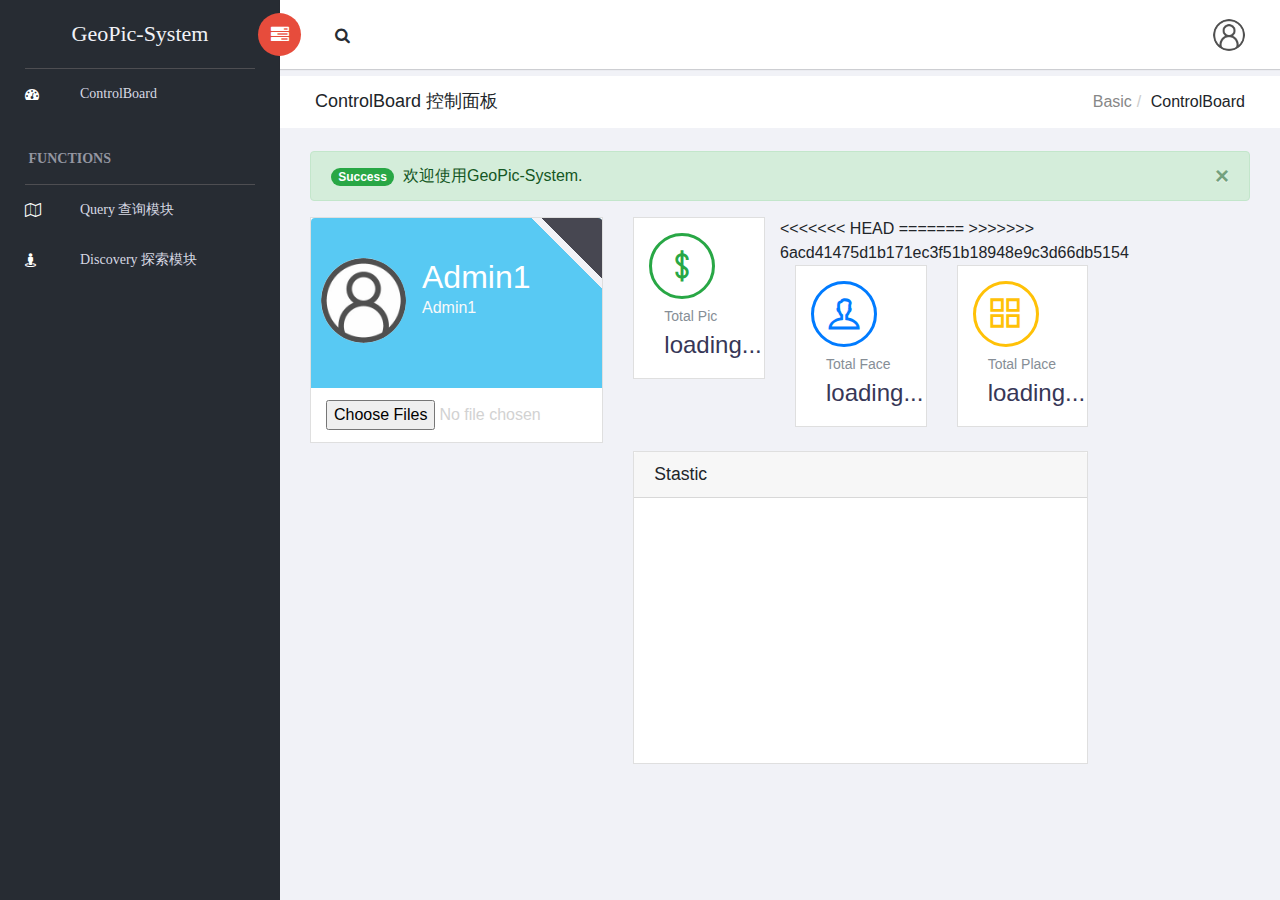
==== commit 8d13483b: "我也不知道做了啥" ====
--- a/SpatialDB-GeoPic-System/web/static/html/index.html
+++ b/SpatialDB-GeoPic-System/web/static/html/index.html
@@ -1,54 +1,76 @@
 <!doctype html>
-<!--[if lt IE 7]>      <html class="no-js lt-ie9 lt-ie8 lt-ie7" lang=""> <![endif]-->
-<!--[if IE 7]>         <html class="no-js lt-ie9 lt-ie8" lang=""> <![endif]-->
-<!--[if IE 8]>         <html class="no-js lt-ie9" lang=""> <![endif]-->
+<!--[if lt IE 7]>
+<html class="no-js lt-ie9 lt-ie8 lt-ie7" lang=""> <![endif]-->
+<!--[if IE 7]>
+<html class="no-js lt-ie9 lt-ie8" lang=""> <![endif]-->
+<!--[if IE 8]>
+<html class="no-js lt-ie9" lang=""> <![endif]-->
 <!--[if gt IE 8]><!-->
 <html class="no-js" lang="en">
 <!--<![endif]-->
 
 <head>
-<meta charset="utf-8">
-<meta http-equiv="X-UA-Compatible" content="IE=edge">
-<title>GeoPic-System</title>
-<meta name="description" content="GeoPic-System">
-<meta name="viewport" content="width=device-width, initial-scale=1">
-<link rel="shortcut icon" href="../images/favicon.ico">
-<link rel="stylesheet" href="../vendors/bootstrap/dist/css/bootstrap.min.css">
-<link rel="stylesheet" href="../vendors/font-awesome/css/font-awesome.min.css">
-<link rel="stylesheet" href="../vendors/themify-icons/css/themify-icons.css">
-<link rel="stylesheet" href="../assets/css/style.css">
-  <script type="text/javascript"
-          src="https://webapi.amap.com/maps?v=1.4.15&key=0a2e5f7264c791daee51483cb024a8b8&plugin=AMap.MarkerClusterer"></script>
-  <script type="text/javascript" src="../../support/jquery-3.4.1.min.js"></script>
-  <script type="text/javascript" src="../js/initGeoPicDesktop.js"></script>
-  <script src="../js/MapControl.js"></script>
-  <script src="../../support/exif.js"></script>
-  <script src="../js/UpLoadPhotos.js"></script>
-<!--  <script src="../js/Upload.js"></script>-->
+    <meta charset="utf-8">
+    <meta http-equiv="X-UA-Compatible" content="IE=edge">
+    <title>GeoPic-System</title>
+    <meta name="description" content="GeoPic-System">
+    <meta name="viewport" content="width=device-width, initial-scale=1">
+    <script type="text/javascript" src="../../support/jquery-3.4.1.min.js"></script>
+    <link rel="shortcut icon" href="../images/favicon.ico">
+    <link rel="stylesheet" href="../vendors/bootstrap/dist/css/bootstrap.min.css">
+    <link rel="stylesheet" href="../vendors/font-awesome/css/font-awesome.min.css">
+    <link rel="stylesheet" href="../vendors/themify-icons/css/themify-icons.css">
+    <link rel="stylesheet" href="../assets/css/style.css">
+    <script src="../vendors/jquery/dist/jquery.min.js"></script>
+    <script src="../assets/js/main.js"></script>
+    <script type="text/javascript"
+            src="https://webapi.amap.com/maps?v=1.4.15&key=0a2e5f7264c791daee51483cb024a8b8&plugin=AMap.MarkerClusterer"></script>
+
+    <script type="text/javascript" src="../js/initGeoPicDesktop.js"></script>
+    <script src="../js/MapControl.js"></script>
+    <script src="../../support/exif.js"></script>
+
+    <script src="../js/PhotoDetailModal.js"></script>
+    <script src="../js/UpLoadPhotos.js"></script>
+    <!--  <script src="../js/Upload.js"></script>-->
 </head>
 
-  <script>
-    function getParam(paramID){
-      let urlAndParams = window.location.href.split("?");
-      let params = urlAndParams[urlAndParams.length - 1];
-      let paramList = params.split("&");
-      for (let i = 0, len = paramList.length; i < len; i++){
-        let param = paramList[i];
-        if(param.search(paramID) != -1){
-          let arr = param.split("=");
-          return arr[arr.length - 1];
+<script>
+    let dbName = getParam("userDbName");
+
+    function getParam(paramID) {
+        let urlAndParams = window.location.href.split("?");
+        let params = urlAndParams[urlAndParams.length - 1];
+        let paramList = params.split("&");
+        for (let i = 0, len = paramList.length; i < len; i++) {
+            let param = paramList[i];
+            if (param.search(paramID) != -1) {
+                let arr = param.split("=");
+                return arr[arr.length - 1];
+            }
         }
-      }
     }
+
+    function toQueryPage() {
+        window.location.href = "query.html?userDbName=" + dbName;
+    }
+
+    function toDiscoveryPage() {
+        window.location.href = "discovery.html?userDbName=" + dbName;
+    }
+
     $(document).ready(function () {
-      let dbName = getParam("userDbName");
-      $("#toQueryPage").attr({
-        href: "query.html?userDbName=" + dbName
-      });
-      var initGeoPicDesktopServlet = new InitGeoPicDesktop(dbName);
+        var initGeoPicDesktopServlet = new InitGeoPicDesktop(dbName);
+        let pDetailControl = new PhotoDetailModal();
     });
-    let uploadPhotos = new UpLoadPhotos();
-  </script>
+    var uploadPhotos;
+    $(document).ready(function () {
+        let uploadPhotos = new UpLoadPhotos();
+        uploadPhotos.startToUpload();
+    });
+
+
+</script>
 </head>
 
 <body>
@@ -56,200 +78,302 @@
 <!-- Left Panel -->
 
 <aside id="left-panel" class="left-panel">
-  <nav class="navbar navbar-expand-sm navbar-default">
-    <div class="navbar-header">
-      <button class="navbar-toggler" type="button" data-toggle="collapse" data-target="#main-menu" aria-controls="main-menu" aria-expanded="false" aria-label="Toggle navigation"> <i class="fa fa-bars"></i> </button>
-      <a class="navbar-brand" href="./">GeoPic-System</a> <a class="navbar-brand hidden" href="./"><img src="../images/logo2.png" alt="Logo"></a> </div>
-    <div id="main-menu" class="main-menu collapse navbar-collapse">
-      <ul class="nav navbar-nav">
-        <li class="active"> <a href=""> <i class="menu-icon fa fa-dashboard"></i>ControlBoard </a> </li>
-        <h3 class="menu-title">&nbsp;FUNCTIONS</h3>
-        <!-- /.menu-title -->
-        <li class="active"><a href="" id="toQueryPage"> <i class="menu-icon fa fa-map-o"></i>Query 查询模块</a> </li>
-        <li class="active"> <a href="discovery.html"> <i class="menu-icon fa fa-street-view"></i>Discovery 探索模块</a> </li>
-        <!-- /.menu-title --> 
-        
-        <!-- /.menu-title -->
-      </ul>
+    <nav class="navbar navbar-expand-sm navbar-default">
+        <div class="navbar-header">
+            <button class="navbar-toggler" type="button" data-toggle="collapse" data-target="#main-menu"
+                    aria-controls="main-menu" aria-expanded="false" aria-label="Toggle navigation"><i
+                    class="fa fa-bars"></i></button>
+            <a class="navbar-brand" href="javascript:void(0);">GeoPic-System</a> <a class="navbar-brand hidden"
+                                                                                    href="./"><img
+                src="../images/logo2.png" alt="Logo"></a></div>
+        <div id="main-menu" class="main-menu collapse navbar-collapse">
+            <ul class="nav navbar-nav">
+                <li class="active"><a href="javascript:void(0);"> <i class="menu-icon fa fa-dashboard"></i>ControlBoard
+                </a></li>
+                <h3 class="menu-title">&nbsp;FUNCTIONS</h3>
+                <!-- /.menu-title -->
+                <li class="active"><a href="javascript:void(0);" onclick="toQueryPage()"> <i
+                        class="menu-icon fa fa-map-o"></i>Query 查询模块</a></li>
+                <li class="active"><a href="javascript:void(0);" onclick="toDiscoveryPage()"> <i
+                        class="menu-icon fa fa-street-view"></i>Discovery 探索模块</a></li>
+                <!-- /.menu-title -->
+
+                <!-- /.menu-title -->
+            </ul>
+        </div>
+        <!-- /.navbar-collapse -->
+    </nav>
+</aside>
+<!-- /#left-panel -->
+
+<!-- Left Panel -->
+
+<!-- Right Panel -->
+
+<div id="right-panel" class="right-panel">
+
+    <!-- Header-->
+    <header id="header" class="header">
+        <div class="header-menu">
+            <div class="col-sm-7"><a id="menuToggle" class="menutoggle pull-left"><i class="fa fa fa-tasks"></i></a>
+                <div class="header-left">
+                    <button class="search-trigger"><i class="fa fa-search"></i></button>
+                    <div class="form-inline">
+                        <form class="search-form">
+                            <input class="form-control mr-sm-2" type="text" placeholder="Search ..."
+                                   aria-label="Search">
+                            <button class="search-close" type="submit"><i class="fa fa-close"></i></button>
+                        </form>
+                    </div>
+                </div>
+            </div>
+            <div class="col-sm-5">
+                <div class="user-area dropdown float-right"><a href="#" class="dropdown-toggle" data-toggle="dropdown"
+                                                               aria-haspopup="true" aria-expanded="false"> <img
+                        class="user-avatar rounded-circle" src="../images/admin.jpg" alt="User Avatar"> </a>
+                    <div class="user-menu dropdown-menu"><a class="nav-link" href="index.html"><i
+                            class="fa fa-user"></i> 我的照片 </a> <a class="nav-link" href="login.html"><i
+                            class="fa fa-power-off"></i> 登出</a></div>
+                </div>
+                <div class="language-select dropdown" id="language-select">
+                    <div class="dropdown-menu" aria-labelledby="language">
+                        <div class="dropdown-item"><span class="flag-icon flag-icon-fr"></span></div>
+                        <div class="dropdown-item"><i class="flag-icon flag-icon-es"></i></div>
+                        <div class="dropdown-item"><i class="flag-icon flag-icon-us"></i></div>
+                        <div class="dropdown-item"><i class="flag-icon flag-icon-it"></i></div>
+                    </div>
+                </div>
+            </div>
+        </div>
+    </header>
+    <!-- /header -->
+    <!-- Header-->
+
+    <div class="breadcrumbs">
+        <div class="col-sm-4">
+            <div class="page-header float-left">
+                <div class="page-title">
+                    <h1>ControlBoard 控制面板</h1>
+                </div>
+            </div>
+        </div>
+        <div class="col-sm-8">
+            <div class="page-header float-right">
+                <div class="page-title">
+                    <ol class="breadcrumb text-right">
+                        <li><a href="index.html">Basic</a></li>
+                        <li class="active">ControlBoard</li>
+                    </ol>
+                </div>
+            </div>
+        </div>
     </div>
-    <!-- /.navbar-collapse --> 
-  </nav>
-</aside>
-<!-- /#left-panel --> 
-
-<!-- Left Panel --> 
-
-<!-- Right Panel -->
-
-<div id="right-panel" class="right-panel"> 
-  
-  <!-- Header-->
-  <header id="header" class="header">
-    <div class="header-menu">
-      <div class="col-sm-7"> <a id="menuToggle" class="menutoggle pull-left"><i class="fa fa fa-tasks"></i></a>
-        <div class="header-left">
-          <button class="search-trigger"><i class="fa fa-search"></i></button>
-          <div class="form-inline">
-            <form class="search-form">
-              <input class="form-control mr-sm-2" type="text" placeholder="Search ..." aria-label="Search">
-              <button class="search-close" type="submit"><i class="fa fa-close"></i></button>
-            </form>
-          </div>
-        </div>
-      </div>
-      <div class="col-sm-5">
-        <div class="user-area dropdown float-right"> <a href="#" class="dropdown-toggle" data-toggle="dropdown" aria-haspopup="true" aria-expanded="false"> <img class="user-avatar rounded-circle" src="../images/admin.jpg" alt="User Avatar"> </a>
-          <div class="user-menu dropdown-menu"> <a class="nav-link" href="index.html"><i class="fa fa-user"></i> 我的照片 </a> <a class="nav-link" href="login.html"><i class="fa fa-power-off"></i> 登出</a> </div>
-        </div>
-        <div class="language-select dropdown" id="language-select">
-          <div class="dropdown-menu" aria-labelledby="language">
-            <div class="dropdown-item"> <span class="flag-icon flag-icon-fr"></span> </div>
-            <div class="dropdown-item"> <i class="flag-icon flag-icon-es"></i> </div>
-            <div class="dropdown-item"> <i class="flag-icon flag-icon-us"></i> </div>
-            <div class="dropdown-item"> <i class="flag-icon flag-icon-it"></i> </div>
-          </div>
-        </div>
-      </div>
+    <div class="content mt-3">
+        <div class="col-sm-12">
+            <div class="alert  alert-success alert-dismissible fade show" role="alert"><span
+                    class="badge badge-pill badge-success">Success</span> &nbsp;欢迎使用GeoPic-System.
+                <button type="button" class="close" data-dismiss="alert" aria-label="Close"><span aria-hidden="true">&times;</span>
+                </button>
+            </div>
+        </div>
+        <!--/.col-->
+        <!--/.col-->
+        <!--/.col-->
+        <!--/.col-->
+        <!--/.col-->
+        <!--/.col-->
+        <!--/.col-->
+        <!--/.col-->
+
+        <div class="col-lg-8 col-xl-4">
+            <section class="card">
+                <div class="twt-feed blue-bg">
+                    <div class="corner-ribon black-ribon"></div>
+                    <div class="media"><a href="#"> <img class="align-self-center rounded-circle mr-3"
+                                                         style="width:85px; height:85px;" alt=""
+                                                         src="../images/admin.jpg"> </a>
+                        <div class="media-body">
+                            <h2 class="text-white display-6">Admin1&nbsp;</h2>
+                            <p class="text-light">Admin1&nbsp;</p>
+                        </div>
+                    </div>
+                </div>
+
+                <!--@TODO:上传照片-->
+                <footer class="twt-footer"><input type="file" id="input_upload_driver" name="file" multiple="multiple"
+                                                  onchange=UpLoadPhotos.prototype.startToUpload();></input></footer>
+            </section>
+        </div>
+        <div class="col-lg-4 col-xl-2">
+            <div class="card">
+                <div class="card-body">
+                    <div class="stat-widget-one">
+                        <div class="stat-icon dib"><i class="ti-money text-success border-success"></i></div>
+                        <div class="stat-content dib">
+                            <div class="stat-text">Total Pic</div>
+                            <div class="stat-digit photoCount">loading...</div>
+                        </div>
+                    </div>
+                </div>
+            </div>
+        </div>
+<<<<<<< HEAD
+<!--<<<<<<< HEAD-->
+<!--      </div>-->
+<!--      &lt;!&ndash; /# card &ndash;&gt; -->
+<!--      -->
+<!--      &lt;!&ndash;照片人脸检测模态框&ndash;&gt;-->
+<!--      <div class="modal fade" id="smallFacemodal" tabindex="-1" role="dialog" aria-labelledby="smallmodalLabel" aria-hidden="true">-->
+<!--        <div class="modal-dialog modal-sm" role="document">-->
+<!--          <div class="modal-content">-->
+<!--            <div class="modal-header">-->
+<!--              <h5 class="modal-title" id="smallmodalLabel">人脸信息</h5>-->
+<!--              <button type="button" class="close" data-dismiss="modal" aria-label="Close"> <span aria-hidden="true">&times;</span> </button>-->
+<!--            </div>-->
+<!--            -->
+<!--            &lt;!&ndash;模态框主体部分&ndash;&gt;-->
+<!--            <div class="modal-body">-->
+<!--              <div class="modal-info center-self-xy mYBounceInDown">-->
+<!--                <div class="modal-face"> <img src="../images/admin.jpg"  class="center-self-xy" id="faceImg"> </div>-->
+<!--                <div class="modal-label"> <span>请输入人物姓名:</span>-->
+<!--                  <input type="text" class="form-control" id="facelabelText">-->
+<!--=======-->
+=======
+>>>>>>> 6acd41475d1b171ec3f51b18948e9c3d66db5154
+        <div class="col-lg-4 offset-xl-0 col-xl-2">
+            <div class="card">
+                <div class="card-body">
+                    <div class="stat-widget-one">
+                        <div class="stat-icon dib"><i class="ti-user text-primary border-primary"></i></div>
+                        <div class="stat-content dib">
+                            <div class="stat-text">Total Face&nbsp;</div>
+                            <div class="stat-digit faceCount">loading...</div>
+                        </div>
+                    </div>
+                </div>
+            </div>
+        </div>
+        <div class="col-lg-4 offset-xl-0 col-xl-2">
+            <div class="card">
+                <div class="card-body">
+                    <div class="stat-widget-one">
+                        <div class="stat-icon dib"><i class="ti-layout-grid2 text-warning border-warning"></i></div>
+                        <div class="stat-content dib">
+                            <div class="stat-text">Total Place&nbsp;</div>
+                            <div class="stat-digit placeCount">loading...</div>
+                        </div>
+                    </div>
+                </div>
+            </div>
+        </div>
+        <div class="col-xl-6">
+            <div class="card">
+                <div class="card-header">
+                    <h4>Stastic&nbsp;</h4>
+                </div>
+                <div class="Amap-container">
+                    <div id="map" class="col-xl-12" style="height: 265px;"></div>
+                </div>
+            </div>
+            <!-- /# card -->
+            <!--照片详细显示模态框-->
+            <div class="modal fade" id="mediumModal" tabindex="-1" role="dialog" aria-labelledby="mediumModalLabel"
+                 aria-hidden="true">
+                <div class="modal-dialog modal-lg" role="document">
+                    <div class="modal-content">
+                        <div class="modal-header">
+                            <h5 class="modal-title" id="mediumModalLabel">照片详情</h5>
+                            <button type="button" class="close" data-dismiss="modal" aria-label="Close"><span
+                                    aria-hidden="true">&times;</span></button>
+                        </div>
+
+                        <!--模态框主体部分-->
+                        <div class="modal-body">
+                            <div class="photoDetailModal-content-left">
+                                <!--@TODO：显示照片略缩图-->
+                                <div class="photoDetailModal-content-originPhoto-box"><img
+                                        class="photoDetailModal-content-originPhoto" style="width:inherit"></div>
+                                <div class="photoDetailModal-content-left-photoInfo-box">
+                                    <div class="photoTakenTime-box">
+                                        <div class="takenTimeLabel">拍摄时间：</div>
+                                        <input type="text" class="takenTime" readonly="readonly"/>
+                                    </div>
+                                    <div class="photoTakenPlace-box">
+                                        <div class="takenPlaceLabel">拍摄地点：</div>
+                                        <input type="text" class="takenPlace" readonly="readonly"/>
+                                    </div>
+                                </div>
+                            </div>
+                            <div class="photoDetailModal-content-right">
+                                <div class="photoDetailModal-content-right-personIncluded-title">&nbsp;&nbsp;包含的人物(最多显示9张）</div>
+                                <!--@TODO：显示人脸-->
+                                <div class="faces">
+                                    <ul class="faces-list">
+                                    </ul>
+                                </div>
+
+                                <!--@TODO:修改照片标签-->
+                                <div class="">
+                                    <div class="photoLabel-box"><span>&nbsp;照片标签：</span>
+                                        <input type="text" class="inputPhotoLabel" readonly="readonly" value="">
+                                    </div>
+                                </div>
+                                <button id="btnEditAdd" class="btn btn-secondary">编辑地址</button>
+                                <button id="btnEditLabel" class="btn btn-secondary">编辑标签</button>
+                                <button id="btnGoPublic" class="btn btn-primary">发布照片</button>
+                            </div>
+                        </div>
+                        <div class="modal-footer">
+                            <button type="button" class="btn btn-secondary" data-dismiss="modal">取消</button>
+                            <button type="button" id="btnOK" class="btn btn-primary">确认</button>
+                        </div>
+                    </div>
+                </div>
+                <!-- .animated -->
+            </div>
+            <!-- .content -->
+        </div>
+
+        <!--照片人脸检测模态框-->
+        <div class="modal fade" id="smallFacemodal" tabindex="-1" role="dialog" aria-labelledby="smallmodalLabel"
+             aria-hidden="true">
+            <div class="modal-dialog modal-sm" role="document">
+                <div class="modal-content">
+                    <div class="modal-header">
+                        <h5 class="modal-title" id="smallmodalLabel">人脸信息</h5>
+                        <button type="button" class="close" data-dismiss="modal" aria-label="Close"><span
+                                aria-hidden="true">&times;</span></button>
+                    </div>
+
+                    <!--模态框主体部分-->
+                    <div class="modal-body">
+                        <div class="modal-info center-self-xy mYBounceInDown">
+                            <div class="modal-face"><img src="../images/admin.jpg" class="center-self-xy" id="faceImg">
+                            </div>
+                            <div class="modal-label"><span>请输入人物姓名:</span>
+                                <input type="text" class="form-control" id="facelabelText">
+                            </div>
+                        </div>
+                    </div>
+                    <div class="modal-footer">
+                        <button type="button" class="btn btn-secondary" id="cancelInputFaceLabel" data-dismiss="modal">
+                            取消
+                        </button>
+                        <button type="button" class="btn btn-primary" id="sureInputFaceLabel">确认</button>
+                    </div>
+<!--&gt;>>>>>> 213a161e76707eba937e0ad8e1a1b9276f3f63e2-->
+                </div>
+            </div>
+
+            <!-- .animated -->
+        </div>
+
     </div>
-  </header>
-  <!-- /header --> 
-  <!-- Header-->
-  
-  <div class="breadcrumbs">
-    <div class="col-sm-4">
-      <div class="page-header float-left">
-        <div class="page-title">
-          <h1>ControlBoard 控制面板</h1>
-        </div>
-      </div>
-    </div>
-    <div class="col-sm-8">
-      <div class="page-header float-right">
-        <div class="page-title">
-          <ol class="breadcrumb text-right">
-            <li><a href="index.html">Basic</a></li>
-            <li class="active">ControlBoard</li>
-          </ol>
-        </div>
-      </div>
-    </div>
-  </div>
-  <div class="content mt-3">
-    <div class="col-sm-12">
-      <div class="alert  alert-success alert-dismissible fade show" role="alert"> <span class="badge badge-pill badge-success">Success</span> &nbsp;欢迎使用GeoPic-System.
-        <button type="button" class="close" data-dismiss="alert" aria-label="Close"> <span aria-hidden="true">&times;</span> </button>
-      </div>
-    </div>
-    <!--/.col--> 
-    <!--/.col--> 
-    <!--/.col--> 
-    <!--/.col--> 
-    <!--/.col--> 
-    <!--/.col--> 
-    <!--/.col--> 
-    <!--/.col-->
-    
-    <div class="col-lg-8 col-xl-4">
-      <section class="card">
-        <div class="twt-feed blue-bg">
-          <div class="corner-ribon black-ribon"> </div>
-          <div class="media"> <a href="#"> <img class="align-self-center rounded-circle mr-3" style="width:85px; height:85px;" alt="" src="../images/admin.jpg"> </a>
-            <div class="media-body">
-              <h2 class="text-white display-6">Admin1&nbsp;</h2>
-              <p class="text-light">Admin1&nbsp;</p>
-            </div>
-          </div>
-        </div>
-
-        <!--@TODO:上传照片-->
-        <footer class="twt-footer" ><input type="file" id="input_upload_driver" name="file" multiple="multiple" onchange="uploadPhotos.startToUpload()" ></input></footer>
-      </section>
-    </div>
-    <div class="col-lg-4 col-xl-2">
-      <div class="card">
-        <div class="card-body">
-          <div class="stat-widget-one">
-            <div class="stat-icon dib"><i class="ti-money text-success border-success"></i></div>
-            <div class="stat-content dib">
-              <div class="stat-text">Total Pic</div>
-              <div class="stat-digit photoCount">loading...</div>
-            </div>
-          </div>
-        </div>
-      </div>
-    </div>
-    <div class="col-lg-4 offset-xl-0 col-xl-2">
-      <div class="card">
-        <div class="card-body">
-          <div class="stat-widget-one">
-            <div class="stat-icon dib"><i class="ti-user text-primary border-primary"></i></div>
-            <div class="stat-content dib">
-              <div class="stat-text">Total Face&nbsp;</div>
-              <div class="stat-digit faceCount">loading...</div>
-            </div>
-          </div>
-        </div>
-      </div>
-    </div>
-    <div class="col-lg-4 offset-xl-0 col-xl-2">
-      <div class="card">
-        <div class="card-body">
-          <div class="stat-widget-one">
-            <div class="stat-icon dib"><i class="ti-layout-grid2 text-warning border-warning"></i></div>
-            <div class="stat-content dib">
-              <div class="stat-text">Total Place&nbsp;</div>
-              <div class="stat-digit placeCount">loading...</div>
-            </div>
-          </div>
-        </div>
-      </div>
-    </div>
-    <div class="col-xl-6">
-      <div class="card">
-        <div class="card-header">
-          <h4>Stastic&nbsp;</h4>
-        </div>
-        <div class="Amap-container">
-          <div id="map" class="col-xl-12" style="height: 265px;"></div>
-        </div>
-      </div>
-      <!-- /# card --> 
-      
-      <!--照片人脸检测模态框-->
-      <div class="modal fade" id="smallFacemodal" tabindex="-1" role="dialog" aria-labelledby="smallmodalLabel" aria-hidden="true">
-        <div class="modal-dialog modal-sm" role="document">
-          <div class="modal-content">
-            <div class="modal-header">
-              <h5 class="modal-title" id="smallmodalLabel">人脸信息</h5>
-              <button type="button" class="close" data-dismiss="modal" aria-label="Close"> <span aria-hidden="true">&times;</span> </button>
-            </div>
-            
-            <!--模态框主体部分-->
-            <div class="modal-body">
-              <div class="modal-info center-self-xy mYBounceInDown">
-                <div class="modal-face"> <img src="../images/admin.jpg"  class="center-self-xy" id="faceImg"> </div>
-                <div class="modal-label"> <span>请输入人物姓名:</span>
-                  <input type="text" class="form-control" id="facelabelText">
-                </div>
-              </div>
-            </div>
-            <div class="modal-footer">
-              <button type="button" class="btn btn-secondary" id="cancelInputFaceLabel" data-dismiss="modal">取消</button>
-              <button type="button" class="btn btn-primary" id="sureInputFaceLabel">确认</button>
-            </div>
-          </div>
-        </div>
-        
-        <!-- .animated --> 
-      </div>
-      
-    </div>
-  </div>
-  <!-- .content --> 
 </div>
-<!-- /#right-panel --><!-- Right Panel --> 
-
-<script src="../vendors/jquery/dist/jquery.min.js"></script>
+<!-- .content -->
+</div>
+<!-- /#right-panel --><!-- Right Panel -->
+
 <!--<script src="vendors/popper.js/dist/umd/popper.min.js"></script> -->
 <script src="../vendors/bootstrap/dist/js/bootstrap.min.js"></script>
 <!--<script src="assets/js/main.js"></script> -->
--- a/SpatialDB-GeoPic-System/web/static/assets/css/style.css
+++ b/SpatialDB-GeoPic-System/web/static/assets/css/style.css
@@ -2523,7 +2523,7 @@
 .photoDetailModal-content-left-photoInfo-box{
     margin-top: 25px;
 }
-.photoInfo-takenTime,.photoInfo-takenPlace{
+.photoTakenTime-box,.photoTakenPlace-box{
     display: block;
     font-size: 16px;
     position: absolute;
@@ -2532,7 +2532,7 @@
 }
 
 
-.photoInfo-takenPlace{
+.photoTakenPlace-box{
     margin-top: 35px;
 }
 .photoDetailModal-content-right-personIncluded-title{
@@ -2580,7 +2580,18 @@
     margin-right: 20px;
 }
 
-
-
-
-
+.takenTimeLabel, .takenPlaceLabel{
+  width: 40%;
+  float: left;
+}
+
+.takenTime, .takenPlace{
+  width: 60%;
+  float: left;
+}
+
+
+
+
+
+
